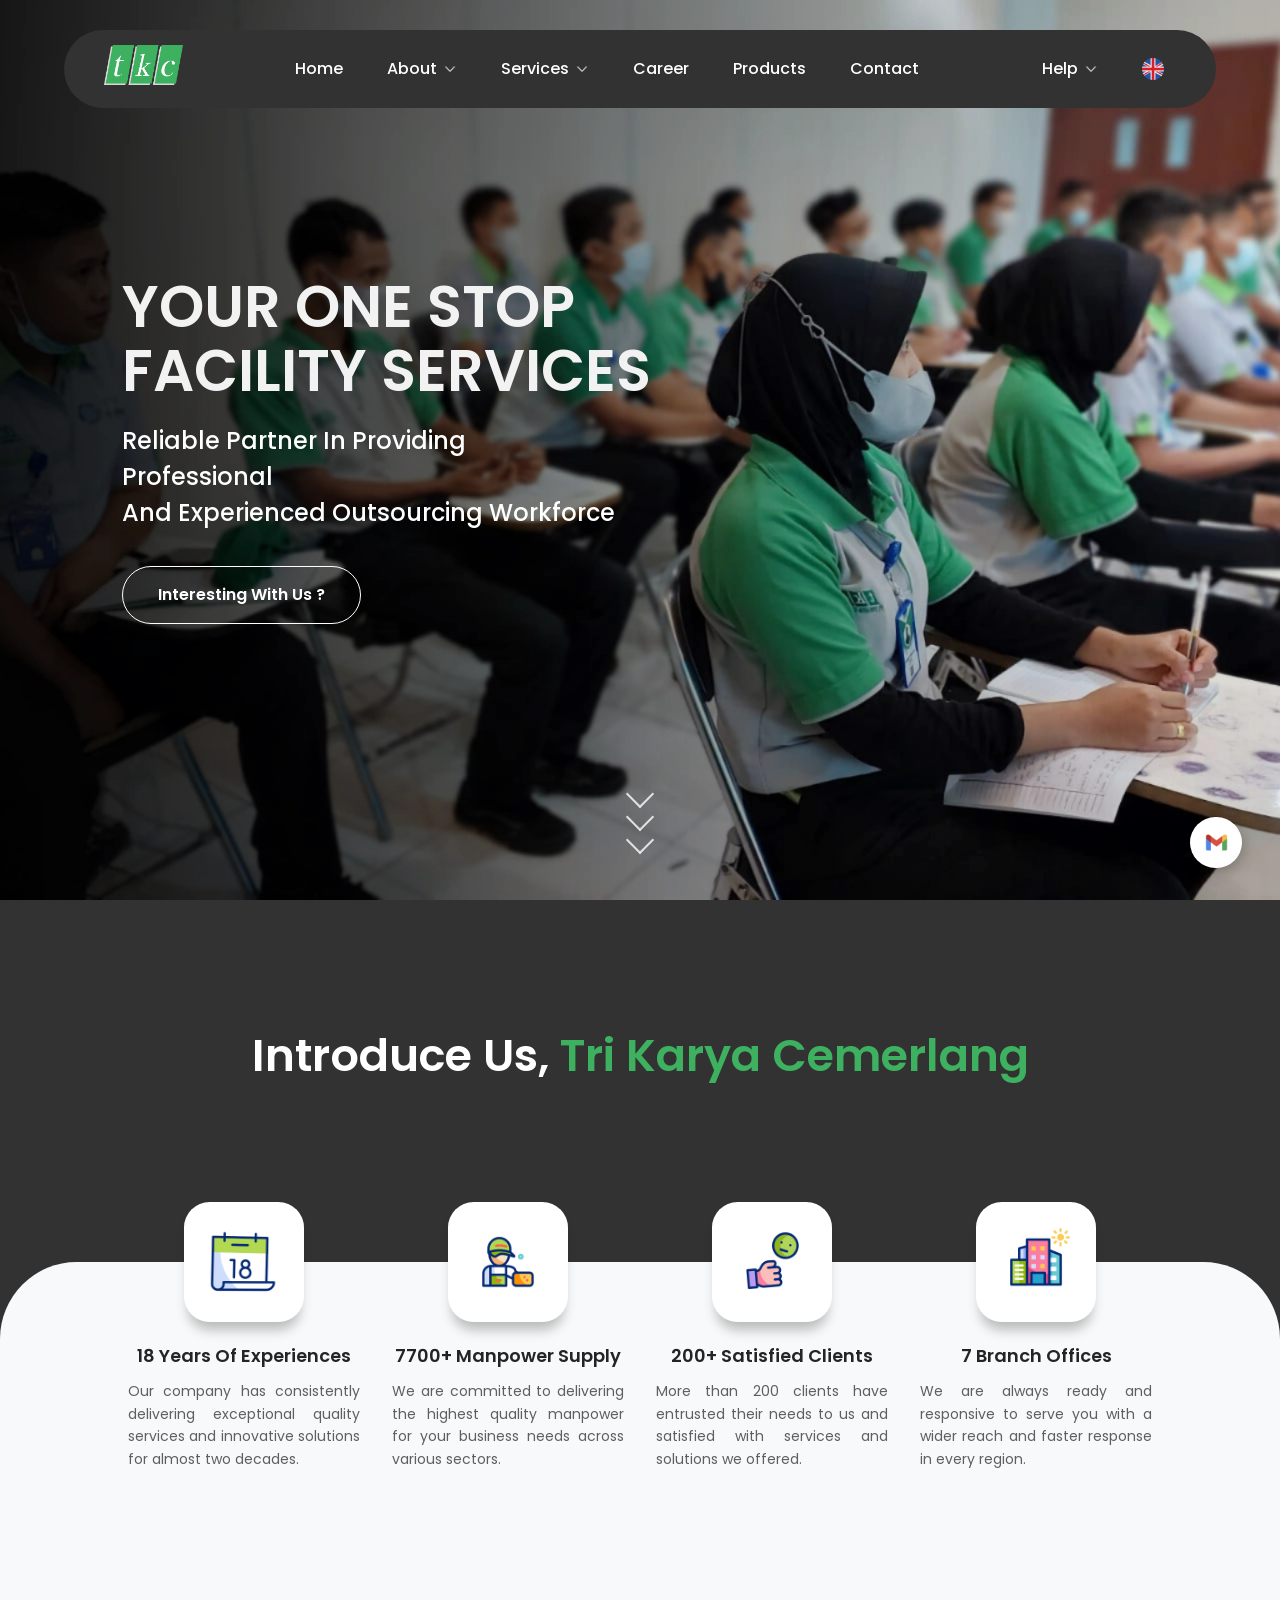
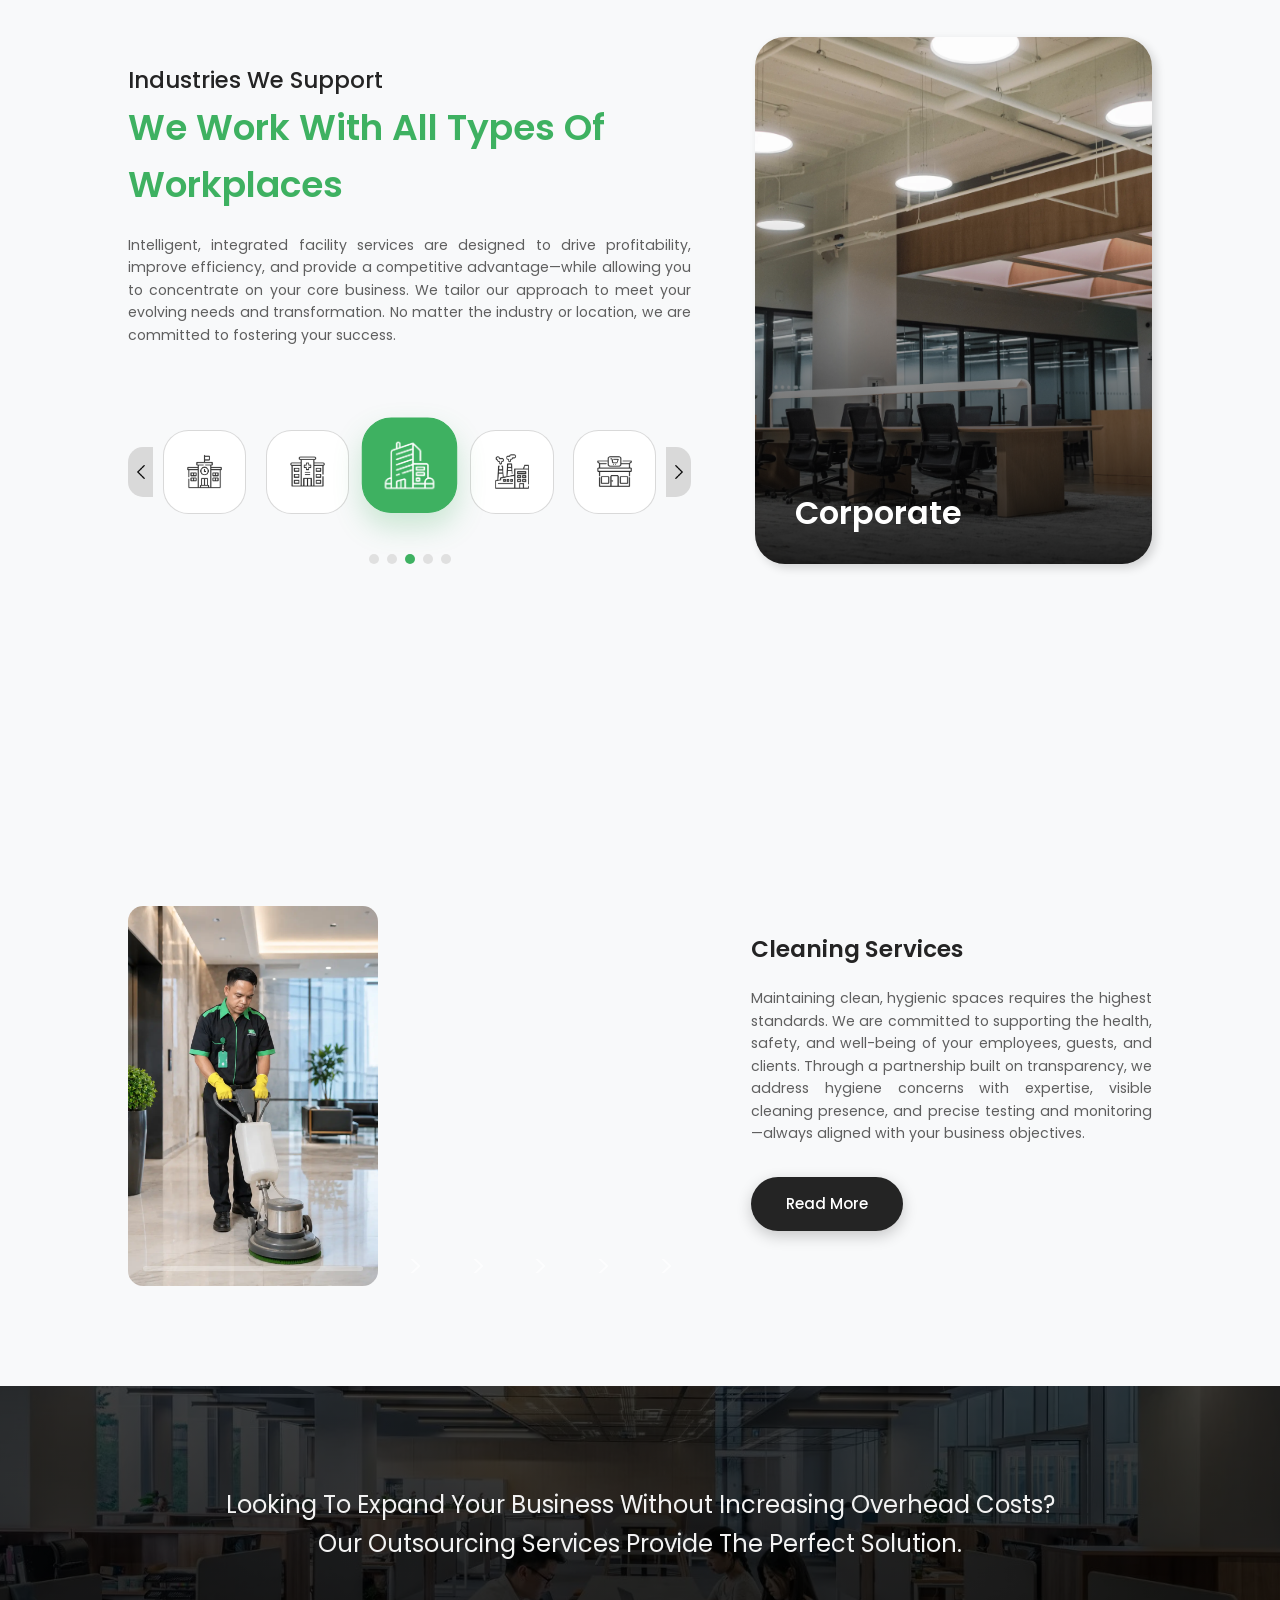
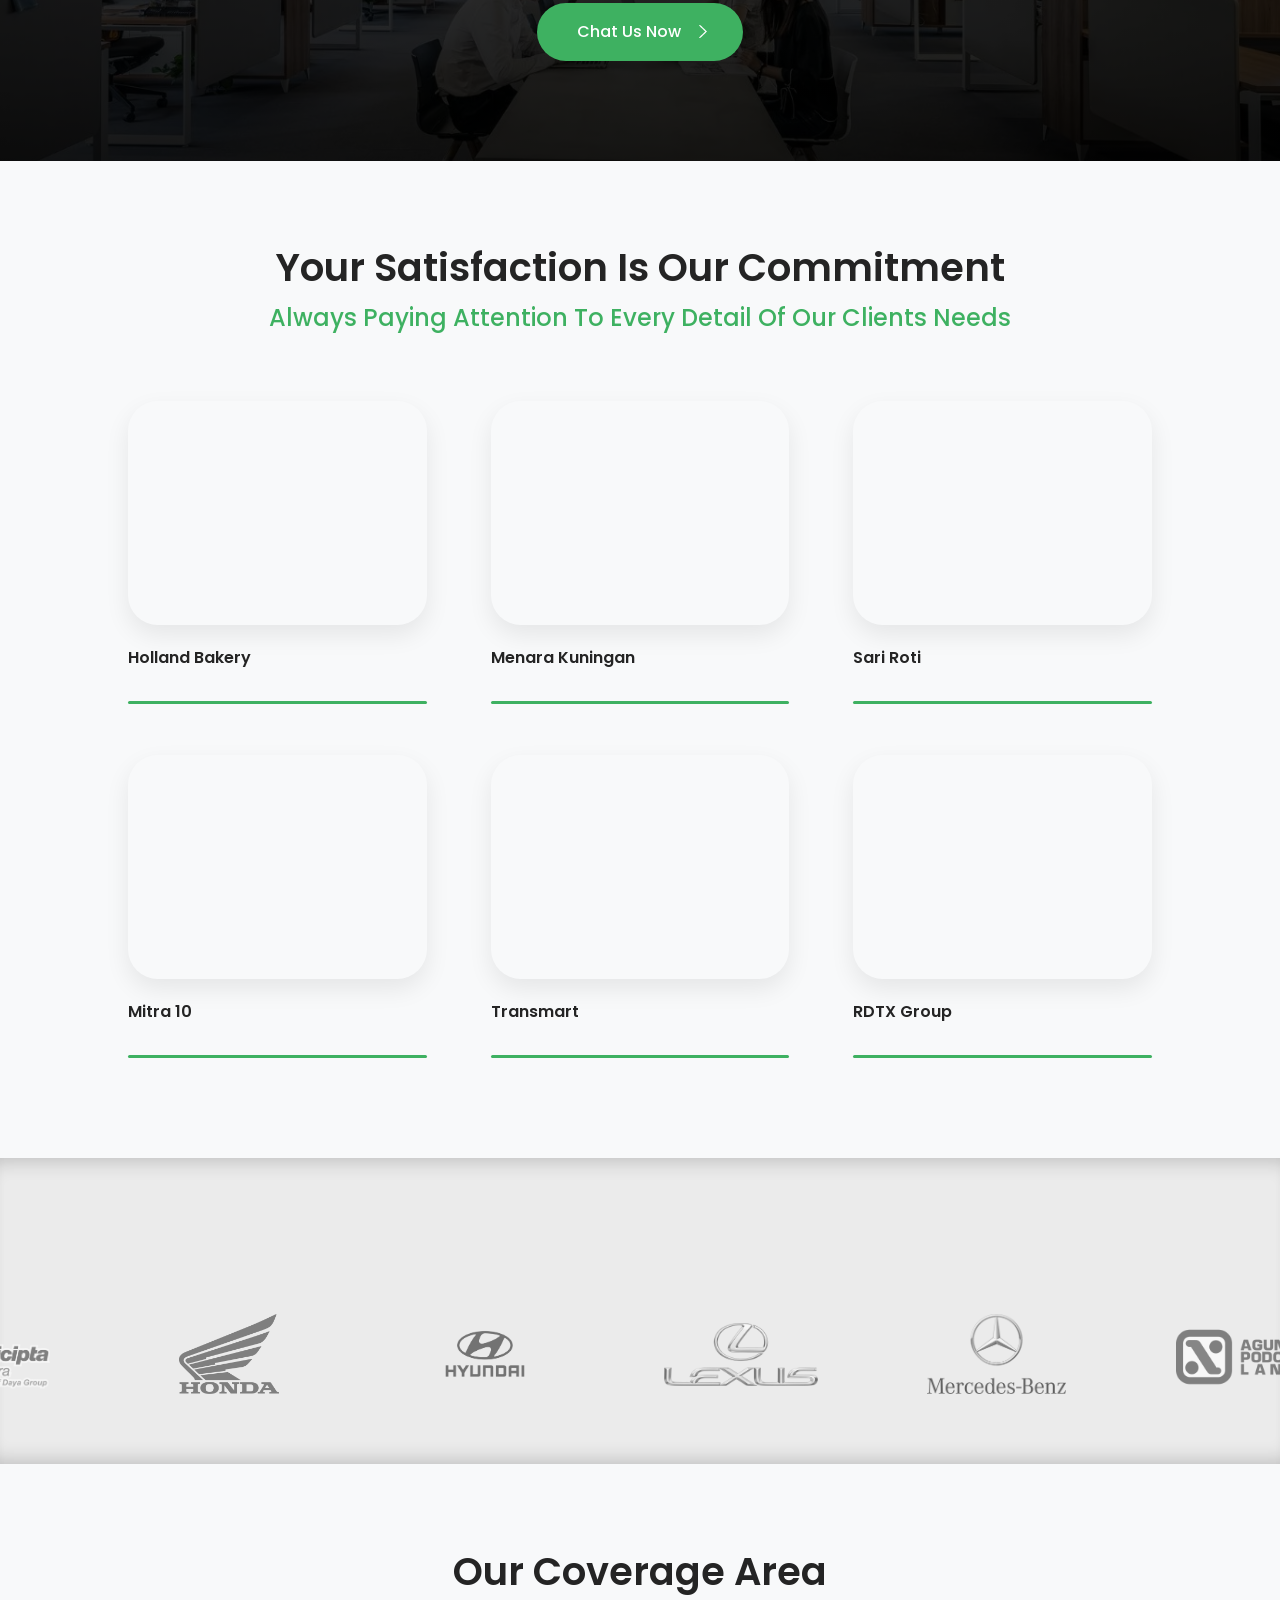
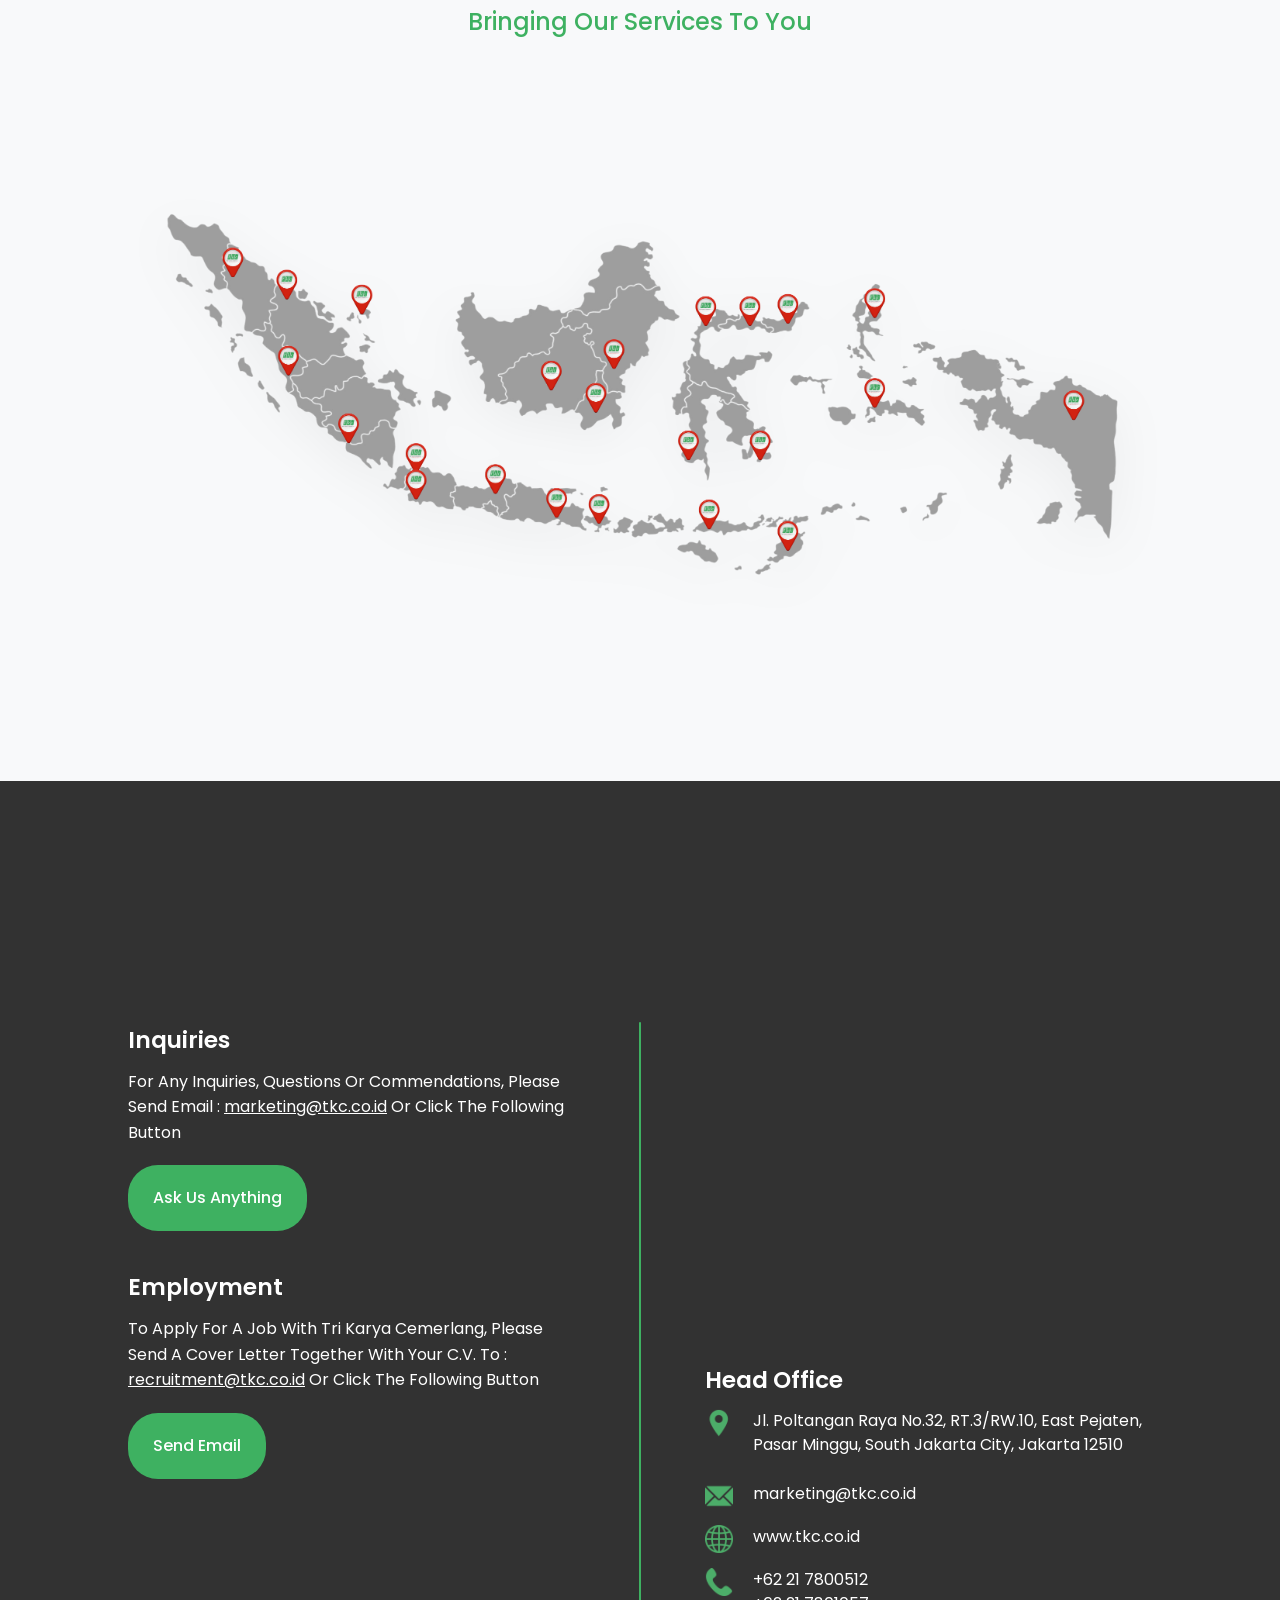
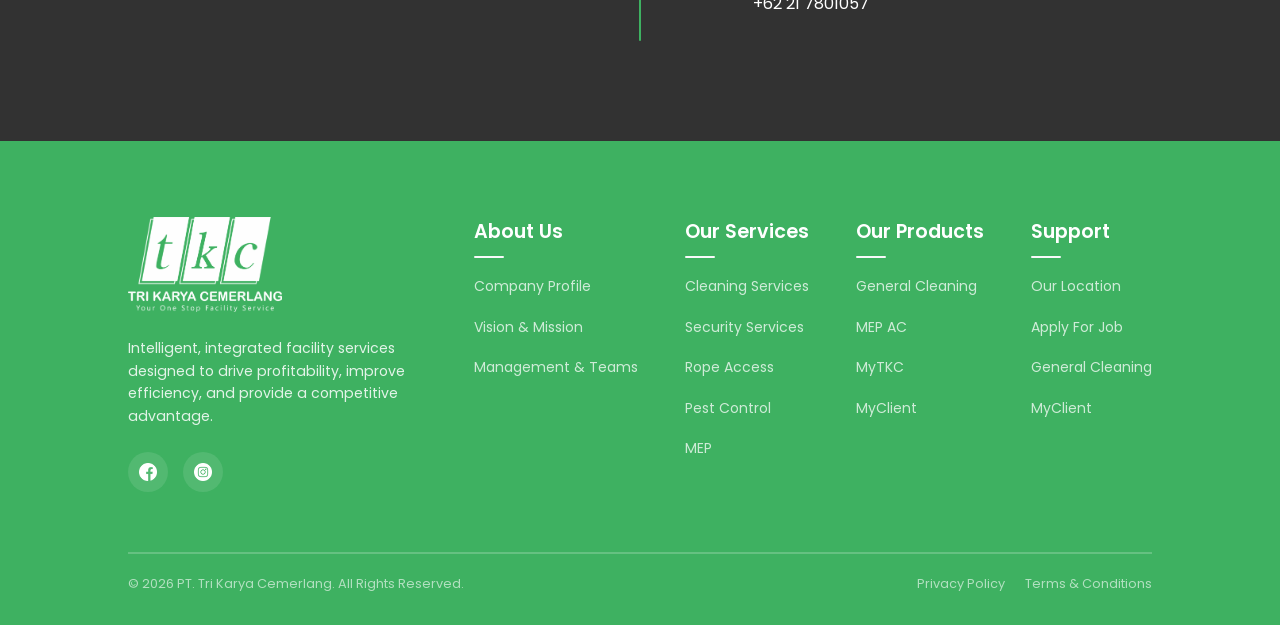
==== index.html @ 0f3a84ef "Revisied - Before Desktop Responsive" ====
<!doctype html>
<html lang="en">
  <head>
    <meta charset="UTF-8" />
    <meta name="viewport" content="width=device-width, initial-scale=1.0" />
    <title>PT. Tri Karya Cemerlang</title>

    <link rel="shortcut icon" href="assets/logo/Main.png" type="image/x-icon" />

    <link rel="preconnect" href="https://fonts.googleapis.com" />
    <link rel="preconnect" href="https://fonts.gstatic.com" crossorigin />
    <link
      href="https://fonts.googleapis.com/css2?family=Poppins:wght@300;400;500;600;700&display=swap"
      rel="stylesheet"
    />

    <link rel="stylesheet" href="css/style.css" />
  </head>
  <body>
    <div class="navbar">
      <div class="logo">
        <a href=""
          ><img src="assets/logo/Main-Logo-Block.png" alt="TKC Logo"
        /></a>
      </div>

      <div class="hamburger">
        <span></span>
        <span></span>
        <span></span>
      </div>

      <div class="main-nav-links">
        <ul>
          <li><a href="">home</a></li>
          <li class="dropdown-link">
            <a href="javascript:void(0);"
              >about <img src="assets/icons/down-arrow.png" alt="down arrow"
            /></a>
            <div class="dropdown-menu menu-about">
              <ul>
                <li><a href="#">company profile</a></li>
                <li><a href="#">vision & mission</a></li>
                <li><a href="#">management & teams</a></li>
              </ul>
            </div>
          </li>
          <li class="dropdown-link">
            <a href="javascript:void(0);"
              >services <img src="assets/icons/down-arrow.png" alt="down arrow"
            /></a>
            <div class="dropdown-menu menu-services">
              <ul>
                <li><a href="#">cleaning services</a></li>
                <li><a href="#">security services</a></li>
                <li>
                  <a href="#">pest control services</a>
                </li>
                <li>
                  <a href="#">landscaping services</a>
                </li>
                <li><a href="#">facility management</a></li>
              </ul>
            </div>
          </li>
          <li><a href="#">career</a></li>
          <li><a href="#">products</a></li>
          <li><a href="#">contact</a></li>
        </ul>
      </div>

      <div class="side-nav-links">
        <ul>
          <li class="dropdown-link">
            <a href="javascript:void(0);"
              >help <img src="assets/icons/down-arrow.png" alt="down arrow"
            /></a>
            <div class="dropdown-menu menu-help">
              <ul>
                <li><a href="#">FAQ's</a></li>
                <li><a href="#">support ticket</a></li>
                <li><a href="#">report an issue</a></li>
                <li><a href="#">whatsApp chat</a></li>
                <li><a href="#">terms of service</a></li>
              </ul>
            </div>
          </li>
          <li class="dropdown-link">
            <a href="javascript:void(0);"
              ><img src="assets/icons/united-kingdom-flag.png" alt="English"
            /></a>
            <div class="dropdown-menu menu-lang">
              <ul>
                <li>
                  <a href="#"
                    ><img
                      src="assets/icons/united-kingdom-flag.png"
                      alt="English"
                      class="dropdown-flag"
                    />
                    english</a
                  >
                </li>
                <li>
                  <a href="#"
                    ><img
                      src="assets/icons/indonesia-flag.png"
                      alt="Indonesia"
                      class="dropdown-flag"
                    />
                    indonesia</a
                  >
                </li>
              </ul>
            </div>
          </li>
        </ul>
      </div>
    </div>

    <header class="hero-section">
      <div class="hero-content">
        <h1>
          your one stop <br />
          facility services
        </h1>
        <p>
          reliable partner in providing professional <br />
          and experienced outsourcing workforce
        </p>
        <a href="#" class="btn">interesting with us ?</a>
      </div>

      <div class="scroll-down-container">
        <span class="scroll-arrow"></span>
        <span class="scroll-arrow"></span>
        <span class="scroll-arrow"></span>
      </div>
    </header>

    <main class="main-content">
      <div class="first-section">
        <div class="introduce-section fade-up" style="transition-delay: 1.3s">
          <h2>introduce us, <span>tri karya cemerlang</span></h2>
        </div>

        <div class="about-section section-padding bg-primary">
          <div class="about-content">
            <div class="stats-grid">
              <div class="stat-card fade-up" style="transition-delay: 1.5s">
                <div class="icon-box">
                  <img src="assets/about/Experiences.gif" alt="18 Years" />
                </div>
                <h3>18 Years Of Experiences</h3>
                <p>
                  Our company has consistently delivering exceptional quality
                  services and innovative solutions for almost two decades.
                </p>
              </div>

              <div class="stat-card fade-up" style="transition-delay: 1.7s">
                <div class="icon-box">
                  <img src="assets/about/Manpower.gif" alt="Manpower Supply" />
                </div>
                <h3>7700+ Manpower Supply</h3>
                <p>
                  We are committed to delivering the highest quality manpower
                  for your business needs across various sectors.
                </p>
              </div>

              <div class="stat-card fade-up" style="transition-delay: 1.9s">
                <div class="icon-box">
                  <img src="assets/about/Clients.gif" alt="Satisfied Clients" />
                </div>
                <h3>200+ Satisfied Clients</h3>
                <p>
                  More than 200 clients have entrusted their needs to us and
                  satisfied with services and solutions we offered.
                </p>
              </div>

              <div class="stat-card fade-up" style="transition-delay: 2.1s">
                <div class="icon-box">
                  <img src="assets/about/Office.gif" alt="Branch Offices" />
                </div>
                <h3>7 Branch Offices</h3>
                <p>
                  We are always ready and responsive to serve you with a wider
                  reach and faster response in every region.
                </p>
              </div>
            </div>
          </div>
        </div>

        <div class="industries-section section-padding bg-primary">
          <div class="industries-content fade-up">
            <div class="industries-left">
              <div class="industries-text">
                <h4 class="sub-heading">Industries We Support</h4>
                <h2 class="main-heading">
                  We Work With All Types Of Workplaces
                </h2>
                <p class="description">
                  Intelligent, integrated facility services are designed to
                  drive profitability, improve efficiency, and provide a
                  competitive advantage—while allowing you to concentrate on
                  your core business. We tailor our approach to meet your
                  evolving needs and transformation. No matter the industry or
                  location, we are committed to fostering your success.
                </p>
              </div>

              <div class="carousel-container">
                <button class="carousel-prev-btn prev-btn">
                  <img src="assets/icons/right-arrow.png" alt="prev-btn" />
                </button>

                <div class="carousel-icons">
                  <div class="carousel-icon-box" data-index="0">
                    <img
                      src="assets/industries/Icon/corporate.png"
                      alt="Corporate"
                    />
                  </div>
                  <div class="carousel-icon-box" data-index="1">
                    <img
                      src="assets/industries/Icon/healthcare.png"
                      alt="Healthcare"
                    />
                  </div>
                  <div class="carousel-icon-box active" data-index="2">
                    <img
                      src="assets/industries/Icon/education.png"
                      alt="Education"
                    />
                  </div>
                  <div class="carousel-icon-box" data-index="3">
                    <img
                      src="assets/industries/Icon/manufacture.png"
                      alt="Manufacturing"
                    />
                  </div>
                  <div class="carousel-icon-box" data-index="4">
                    <img src="assets/industries/Icon/retail.png" alt="Retail" />
                  </div>
                </div>

                <button class="carousel-next-btn next-btn">
                  <img src="assets/icons/right-arrow.png" alt="next-btn" />
                </button>
              </div>

              <div class="carousel-dots">
                <span class="dot" data-index="0"></span>
                <span class="dot" data-index="1"></span>
                <span class="dot active" data-index="2"></span>
                <span class="dot" data-index="3"></span>
                <span class="dot" data-index="4"></span>
              </div>
            </div>

            <div class="industries-right">
              <div class="industries-image-wrapper">
                <img
                  src="assets/industries/office.webp"
                  alt="Corporate Office"
                />

                <div class="industries-overlay"></div>

                <div class="industries-image-text">
                  <h3 id="industry-title">Corporate</h3>
                </div>
              </div>
            </div>
          </div>
        </div>

        <div class="divider-wrapper">
          <div class="custom-line fade-up"></div>
        </div>

        <div class="services-section section-padding bg-primary">
          <div class="section-header fade-up">
            <h2 class="main-heading">Our Excellence Services</h2>
            <h4 class="sub-heading">
              Support Your Business With Our Range Services
            </h4>
          </div>

          <div class="services-content fade-up">
            <div class="services-left">
              <div class="services-accordion">
                <div class="acc-item active" data-index="0">
                  <img
                    src="assets/services/cleaning-services.webp"
                    alt="Cleaning Service"
                    loading="lazy"
                    decoding="async"
                  />
                  <div class="acc-progress-track">
                    <div class="acc-progress-fill"></div>
                  </div>
                </div>

                <div class="acc-item" data-index="1">
                  <img
                    src="assets/services/security.webp"
                    alt="Security Service"
                    loading="lazy"
                    decoding="async"
                  />

                  <div class="acc-progress-track">
                    <div class="acc-progress-fill"></div>
                  </div>
                </div>

                <div class="acc-item" data-index="2">
                  <img
                    src="assets/services/pest.webp"
                    alt="Pest Control"
                    loading="lazy"
                    decoding="async"
                  />

                  <div class="acc-progress-track">
                    <div class="acc-progress-fill"></div>
                  </div>
                </div>

                <div class="acc-item" data-index="3">
                  <img
                    src="assets/services/rope.webp"
                    alt="Rope Access"
                    loading="lazy"
                    decoding="async"
                  />

                  <div class="acc-progress-track">
                    <div class="acc-progress-fill"></div>
                  </div>
                </div>

                <div class="acc-item" data-index="4">
                  <img
                    src="assets/services/mep.webp"
                    alt="Facility Management"
                    loading="lazy"
                    decoding="async"
                  />

                  <div class="acc-progress-track">
                    <div class="acc-progress-fill"></div>
                  </div>
                </div>

                <div class="acc-item" data-index="5">
                  <img
                    src="assets/services/receptionist.webp"
                    alt="Receptionist"
                    loading="lazy"
                    decoding="async"
                  />

                  <div class="acc-progress-track">
                    <div class="acc-progress-fill"></div>
                  </div>
                </div>
              </div>
            </div>

            <div class="services-right">
              <div class="services-text-info">
                <h3 id="service-title">Cleaning Service</h3>
                <p id="service-desc">
                  Maintaining clean, hygienic spaces requires the highest
                  standards. We are committed to supporting the health, safety,
                  and well-being of your employees, guests, and clients. Through
                  a partnership built on transparency, we address hygiene
                  concerns with expertise, visible cleaning presence, and
                  precise testing and monitoring—always aligned with your
                  business objectives.
                </p>
                <a href="#" class="btn-dark">Read More</a>
              </div>
            </div>
          </div>
        </div>
      </div>

      <section class="intermezzo-section fade-up">
        <div class="intermezzo-content">
          <h2 class="intermezzo-description">
            Looking To Expand Your Business Without Increasing Overhead
            Costs?<br />
            Our Outsourcing Services Provide The Perfect Solution.
          </h2>
          <a href="#" class="btn-intermezzo">
            Chat Us Now
            <img
              src="assets/icons/right-arrow.png"
              alt="Arrow Right"
              class="btn-arrow"
            />
          </a>
        </div>
      </section>

      <div class="second-section">
        <div class="projects-section section-padding bg-primary">
          <div class="section-header fade-up">
            <h2 class="main-heading">Your Satisfaction Is Our Commitment</h2>
            <h4 class="sub-heading">
              Always Paying Attention To Every Detail Of Our Clients Needs
            </h4>
          </div>

          <div class="projects-content">
            <div class="projects-grid fade-up">
              <div class="project-card">
                <div class="project-image-wrapper">
                  <img
                    src="assets/projects/Holland Bakery.jpg"
                    alt="Holland Bakery"
                    loading="lazy"
                    decoding="async"
                  />

                  <div class="project-overlay"></div>

                  <div class="project-image-text">
                    <h6 id="project-description">test</h6>
                  </div>
                </div>

                <div class="project-info">
                  <h3>Holland Bakery</h3>
                  <div class="project-line"></div>
                </div>
              </div>

              <div class="project-card">
                <div class="project-image-wrapper">
                  <img
                    src="assets/projects/Menara Kuningan 2.jpg"
                    alt="Menara Kuningan"
                    loading="lazy"
                    decoding="async"
                  />

                  <div class="project-overlay"></div>

                  <div class="project-image-text">
                    <h6 id="project-description">test</h6>
                  </div>
                </div>

                <div class="project-info">
                  <h3>Menara Kuningan</h3>
                  <div class="project-line"></div>
                </div>
              </div>

              <div class="project-card">
                <div class="project-image-wrapper">
                  <img
                    src="assets/projects/Sari Roti.jpg"
                    alt="Sari Roti"
                    loading="lazy"
                    decoding="async"
                  />

                  <div class="project-overlay"></div>

                  <div class="project-image-text">
                    <h6 id="project-description">test</h6>
                  </div>
                </div>

                <div class="project-info">
                  <h3>Sari Roti</h3>
                  <div class="project-line"></div>
                </div>
              </div>

              <div class="project-card">
                <div class="project-image-wrapper">
                  <img
                    src="assets/projects/Mitra 10.jpg"
                    alt="Mitra 10"
                    loading="lazy"
                    decoding="async"
                  />

                  <div class="project-overlay"></div>

                  <div class="project-image-text">
                    <h6 id="project-description">test</h6>
                  </div>
                </div>

                <div class="project-info">
                  <h3>Mitra 10</h3>
                  <div class="project-line"></div>
                </div>
              </div>

              <div class="project-card">
                <div class="project-image-wrapper">
                  <img
                    src="assets/projects/Transmart 2.jpg"
                    alt="Transmart"
                    loading="lazy"
                    decoding="async"
                  />

                  <div class="project-overlay"></div>

                  <div class="project-image-text">
                    <h6 id="project-description">test</h6>
                  </div>
                </div>

                <div class="project-info">
                  <h3>Transmart</h3>
                  <div class="project-line"></div>
                </div>
              </div>

              <div class="project-card">
                <div class="project-image-wrapper">
                  <img
                    src="assets/projects/RDTX 1.jpg"
                    alt="RDTX Group"
                    loading="lazy"
                    decoding="async"
                  />

                  <div class="project-overlay"></div>

                  <div class="project-image-text">
                    <h6 id="project-description">test</h6>
                  </div>
                </div>

                <div class="project-info">
                  <h3>RDTX Group</h3>
                  <div class="project-line"></div>
                </div>
              </div>
            </div>
          </div>
        </div>

        <div class="clients-section">
          <div class="section-header fade-up">
            <h4 class="sub-heading">Over 200+ Clients Already Choose Us</h4>
          </div>

          <div class="clients-content fade-up">
            <div class="clients-marquee-container" id="clientsMarquee"></div>
          </div>
        </div>

        <div class="coverage-section section-padding bg-primary">
          <div class="section-header fade-up">
            <h2 class="main-heading">Our Coverage Area</h2>
            <h4 class="sub-heading">Bringing Our Services To You</h4>
          </div>

          <div class="coverage-map fade-up">
            <img
              src="assets/coverage/Map.png"
              alt="Map of Indonesia Coverage Area"
              loading="lazy"
              decoding="async"
            />
          </div>
        </div>

        <section class="contact-section section-padding bg-secondary">
          <div class="section-header fade-up">
            <h2 class="main-heading">Contact Us</h2>
            <h4 class="sub-heading">Get In Touch Now</h4>
          </div>

          <div class="contact-content fade-up">
            <div class="contact-left">
              <div class="contact-block">
                <h3>Inquiries</h3>
                <p>
                  For Any Inquiries, Questions Or Commendations, Please Send
                  Email :
                  <span>
                    <a href="mailto:trikaryacemerlangofficial@gmail.com"
                      >marketing@tkc.co.id</a
                    ></span
                  >
                  Or Click The Following Button
                </p>
                <a
                  href="mailto:trikaryacemerlangofficial@gmail.com"
                  class="btn-green"
                  >Ask Us Anything</a
                >
              </div>

              <div class="contact-block">
                <h3>Employment</h3>
                <p>
                  To Apply For A Job With Tri Karya Cemerlang, Please Send A
                  Cover Letter Together With Your C.V. To :
                  <span>
                    <a href="mailto:recruitment@tkc.co.id"
                      >recruitment@tkc.co.id</a
                    ></span
                  >
                  Or Click The Following Button
                </p>
                <a href="mailto:recruitment@tkc.co.id" class="btn-green"
                  >Send Email</a
                >
              </div>
            </div>

            <div class="contact-divider"></div>

            <div class="contact-right">
              <iframe
                src="https://www.google.com/maps/embed?pb=!1m18!1m12!1m3!1d3965.7533587170574!2d106.84149417499103!3d-6.296108293692979!2m3!1f0!2f0!3f0!3m2!1i1024!2i768!4f13.1!3m3!1m2!1s0x2e69f246ffffff89%3A0xb8551ba99bfacea7!2sPT.%20Tri%20Karya%20Cemerlang!5e0!3m2!1sen!2sid!4v1773392679283!5m2!1sen!2sid"
                class="contact-map"
                allowfullscreen=""
                loading="lazy"
                referrerpolicy="no-referrer-when-downgrade"
              >
              </iframe>

              <div class="head-office-info">
                <h3>Head Office</h3>
                <ul class="head-office-location">
                  <li>
                    <img src="assets/icons/pin.png" alt="Location" />
                    <span
                      >Jl. Poltangan Raya No.32, RT.3/RW.10, East Pejaten,<br />Pasar
                      Minggu, South Jakarta City, Jakarta 12510</span
                    >
                  </li>
                </ul>

                <ul class="head-office-details">
                  <li>
                    <img src="assets/icons/email.png" alt="Email" />
                    <span>marketing@tkc.co.id</span>
                  </li>
                  <li>
                    <img src="assets/icons/web.png" alt="Website" />
                    <span>www.tkc.co.id</span>
                  </li>
                  <li>
                    <img src="assets/icons/phone.png" alt="Phone" />
                    <span>+62 21 7800512<br />+62 21 7801057</span>
                  </li>
                </ul>
              </div>
            </div>
          </div>
        </section>
      </div>
    </main>

    <footer class="footer-section">
      <div class="footer-container">
        <div class="footer-brand">
          <a href="#" class="footer-logo">
            <img src="assets/logo/Alt-Block.png" alt="Tri Karya Cemerlang" />
          </a>
          <p class="footer-bio">
            Intelligent, integrated facility services designed to drive
            profitability, improve efficiency, and provide a competitive
            advantage.
          </p>

          <div class="social-media">
            <a
              href="https://www.facebook.com/pttrikaryacemerlang"
              target="_blank"
              ><img src="assets/icons/facebook.png" alt="Facebook"
            /></a>
            <a
              href="https://www.instagram.com/pttrikaryacemerlang"
              target="_blank"
              ><img src="assets/icons/instagram.png" alt="Instagram"
            /></a>
          </div>
        </div>

        <div class="footer-links-wrapper">
          <div class="footer-col">
            <h3>About Us</h3>
            <ul>
              <li><a href="#">Company Profile</a></li>
              <li><a href="#">Vision & Mission</a></li>
              <li><a href="#">Management & Teams</a></li>
            </ul>
          </div>

          <div class="footer-col">
            <h3>Our Services</h3>
            <ul>
              <li><a href="#">Cleaning Services</a></li>
              <li><a href="#">Security Services</a></li>
              <li><a href="#">Rope Access</a></li>
              <li><a href="#">Pest Control</a></li>
              <li><a href="#">MEP</a></li>
            </ul>
          </div>

          <div class="footer-col">
            <h3>Our Products</h3>
            <ul>
              <li><a href="#">General Cleaning</a></li>
              <li><a href="#">MEP AC</a></li>
              <li><a href="#">MyTKC</a></li>
              <li><a href="#">MyClient</a></li>
            </ul>
          </div>

          <div class="footer-col">
            <h3>Support</h3>
            <ul>
              <li><a href="#">Our Location</a></li>
              <li><a href="#">Apply For Job</a></li>
              <li><a href="#">General Cleaning</a></li>
              <li><a href="#">MyClient</a></li>
            </ul>
          </div>
        </div>
      </div>

      <div class="footer-bottom">
        <div class="custom-line"></div>
        <div class="copyright-content">
          <p>&copy; 2026 PT. Tri Karya Cemerlang. All Rights Reserved.</p>
          <div class="legal-links">
            <a href="#">Privacy Policy</a>
            <a href="#">Terms & Conditions</a>
          </div>
        </div>
      </div>
    </footer>

    <a href="mailto:trikaryacemerlangofficial@gmail.com" class="floating-email">
      <img src="assets/icons/gmail.png" alt="Email Support" />
    </a>

    <button id="scrollTopBtn" class="scroll-top-btn" aria-label="Scroll to top">
      <span class="arrow-up"></span>
    </button>

    <script src="js/main.js"></script>
  </body>
</html>
---- css/style.css ----
/* =========================================
   A.1. VARIABLES & BASE RESET (CLEANED)
========================================= */
@import url("https://fonts.googleapis.com/css2?family=Poppins:wght@300;400;500;600;700&display=swap");

:root {
  /* Color Tokens */
  --primary-color: #f8f9fa;
  --secondary-color: #323232;
  --accent-color: #3eb161;
  --button-color: #d9d9d9;
  --white-color: #ffffff;

  /* Text Color Tokens */
  --primary-text-color: #3eb161;
  --secondary-text-color: #242424;
  --accent-text-color: #5f5f5f;
  --header-text-color: #f2f2f2;
  --test-color: #ebebeb;
  --white-text-color: #ffffff;
}

/* Base Reset */
* {
  margin: 0;
  padding: 0;
  box-sizing: border-box;
  font-family: "Poppins", sans-serif;
}

html,
body {
  overflow-x: hidden;
  background-color: var(--secondary-color);
}

img {
  display: block;
  max-width: 100%;
  height: auto;
}

li {
  list-style: none;
}

a {
  text-decoration: none;
  text-transform: capitalize;
  display: inline-block; /* Mengamankan area klik tombol */
}

/* Mencegah Teks Merusak Layout di Layar Super Sempit (HP Lipat) */
h1,
h2,
h3,
h4,
h5,
h6,
p,
a,
span {
  word-wrap: break-word;
  overflow-wrap: break-word;
}

/* =========================================
   A.2. GLOBAL TYPOGRAPHY (CALIBRATED FOR ALL SCREENS)
========================================= */
body {
  font-size: 16px;
  line-height: 1.6;
  color: var(--secondary-text-color);
}

/* Hierarki Huruf Otomatis: Aman di HP Sempit, Megah di Desktop & TV */
h1 {
  font-size: clamp(30px, 4.5vw, 80px);
  color: var(--header-text-color);
}
h2 {
  font-size: clamp(24px, 3.5vw, 56px);
  color: var(--header-text-color);
}
h3 {
  font-size: clamp(20px, 2.5vw, 38px);
  color: var(--header-text-color);
}
h4 {
  font-size: clamp(16px, 1.8vw, 28px);
  color: var(--header-text-color);
}
h5 {
  font-size: clamp(14px, 1.3vw, 22px);
  color: var(--header-text-color);
}
h6 {
  font-size: clamp(12px, 1vw, 16px);
  color: var(--header-text-color);
}

h1,
h2,
h3,
h4,
h5,
h6 {
  text-transform: capitalize;
  font-weight: 600; /* Default weight untuk kestabilan visual */
}

.main-heading {
  font-size: clamp(28px, 3vw, 36px);
  /* margin-bottom: 20px; */
  color: var(--accent-color);
}

.sub-heading {
  font-weight: 500;
  color: var(--secondary-text-color);
}

/* =========================================
   A.3. GLOBAL UTILITY CLASSES (THE D.R.Y PRINCIPLE)
   -----------------------------------------
   Gunakan class-class ini di HTML untuk memangkas 
   pengulangan kode di setiap seksi.
========================================= */

/* Jarak standar pembungkus seksi (Seksi Abu-abu / Konten Utama) */
.section-padding {
  padding: clamp(50px, 6vw, 80px) 10% clamp(70px, 8vw, 100px);
}

/* Pewarnaan Latar Belakang Seksi */
.bg-primary {
  background-color: var(--primary-color);
}

.bg-secondary {
  background-color: var(--secondary-color);
}

/* Master Komponen Header Seksi (Menyatukan layout judul) */
.section-header {
  text-align: center;
  margin-bottom: clamp(40px, 5vw, 80px);
}

.section-header h2 {
  color: var(--secondary-text-color);
}

.section-header h4 {
  font-weight: 500;
  color: var(--accent-color);
}

/* Pembatas & Garis Global */
.divider-wrapper {
  width: 100%;
  background-color: var(--primary-color);
  padding: 0 10%;
}

.custom-line {
  width: 100%;
  height: 2px;
  background-color: var(--accent-color);
}

/* Efek Fade In Global */
.fade-up {
  opacity: 0;
  transform: translateY(50px);
  transition:
    opacity 0.8s ease-out,
    transform 0.8s ease-out;
}

.fade-up.visible {
  opacity: 1;
  transform: translateY(0);
}

/* =========================================
   B. NAVBAR & FLOATING BUTTONS (REFACTORED)
========================================= */
/* --- 1. NAVBAR MASTER CONTAINER --- */
.navbar {
  position: fixed;
  top: 30px;
  left: 5%;
  right: 5%;

  display: flex;
  justify-content: space-between;
  align-items: center;
  padding: 15px 40px;
  border-radius: 50px;

  background-color: var(--secondary-color);
  z-index: 9999;
  transition: all 0.5s cubic-bezier(0.25, 0.8, 0.25, 1);
}

.navbar.scrolled {
  top: 0;
  left: 0;
  right: 0;

  border-radius: 0;
  padding: 15px 5%;

  background-color: var(--primary-color);
  box-shadow: 0 5px 25px rgba(0, 0, 0, 0.08);
}

.navbar.hidden {
  transform: translateY(-100%);
  box-shadow: none;
}

.logo img {
  height: 40px;
}

/* --- 2. NAV LINKS MASTER --- */
.main-nav-links ul,
.side-nav-links ul {
  display: flex;
  gap: 20px;
  align-items: center;
}

.main-nav-links ul li a,
.side-nav-links ul li a {
  position: relative;
  display: flex;
  align-items: center;

  font-size: 16px;
  font-weight: 500;
  padding: 8px 12px;
  gap: 6px;
  white-space: nowrap;

  color: var(--white-text-color);
  transition: color 0.3s ease-in-out;
}

.navbar.scrolled .main-nav-links li a,
.navbar.scrolled .side-nav-links li a {
  color: var(--secondary-text-color);
  font-weight: 600;
}

.navbar.scrolled .main-nav-links li a:hover,
.navbar.scrolled .side-nav-links li a:hover {
  color: var(--accent-color);
}

/* Animasi Garis Bawah (Underline) */
.main-nav-links li a::after,
.side-nav-links li a::after {
  content: "";
  position: absolute;
  bottom: 0;
  left: 50%;
  width: 0;
  height: 2px;
  background-color: var(--primary-color);
  transform: translateX(-50%);
  transition: width 0.3s;
}

.main-nav-links li a:hover::after,
.side-nav-links li a:hover::after {
  width: 80%;
}

.navbar.scrolled .dropdown-link > a::after {
  display: none; /* Matikan garis bawah khusus menu dropdown saat scrolled */
}

/* Ikon Panah & Bendera di Navbar */
.main-nav-links li a img[src$="down-arrow.png"],
.side-nav-links li a img[src$="down-arrow.png"] {
  filter: invert(1);
  width: 14px;
  transition: all 0.3s;
}

.navbar.scrolled .main-nav-links li a img[src$="down-arrow.png"],
.navbar.scrolled .side-nav-links li a img[src$="down-arrow.png"] {
  filter: invert(0);
}

.main-nav-links li a:hover img[src$="down-arrow.png"],
.side-nav-links li a:hover img[src$="down-arrow.png"] {
  transform: rotate(-90deg);
}

.side-nav-links img:not([src$="down-arrow.png"]),
.dropdown-menu img.dropdown-flag {
  width: 22px;
  border-radius: 2px;
}

/* --- 3. DROPDOWN MENUS (CONSOLIDATED) --- */
.dropdown-link {
  position: relative;
}

/* Ini adalah Master Class penghemat kode kita */
.dropdown-menu {
  position: absolute;
  top: 100%;
  left: 0;
  width: 220px;

  border: 1px solid rgba(255, 255, 255, 0.1);
  border-radius: 12px;
  margin-top: 25px;
  padding: 10px 0;

  background-color: rgba(50, 50, 50, 0.65);
  backdrop-filter: blur(12px);
  -webkit-backdrop-filter: blur(12px);

  opacity: 0;
  visibility: hidden;
  z-index: 100;
  transform: translateY(15px);
  transition: all 0.3s;
}

/* Setelan Khusus Posisi yang Berbeda */
.menu-help {
  left: -35px;
}
.menu-lang {
  width: 160px;
  right: -40px;
  left: auto;
}

.dropdown-menu ul {
  display: flex;
  flex-direction: column;
  gap: 5px;
}

.dropdown-menu li {
  width: 100%;
}

.dropdown-menu a {
  display: flex;
  align-items: center;
  width: 100%;
  padding: 12px 24px;

  font-size: 14px;
  font-weight: 500 !important;
  gap: 10px;

  color: var(--white-text-color) !important;
  transition: 0.2s;
}

.dropdown-menu a::after {
  display: none !important; /* Mencegah munculnya garis bawah di dalam dropdown */
}

.dropdown-menu a:hover {
  background-color: var(--accent-color);
}

.dropdown-link:hover .dropdown-menu,
.dropdown-link:focus-within .dropdown-menu,
.dropdown-link.is-clicked .dropdown-menu {
  opacity: 1;
  visibility: visible;
  transform: translateY(0);
}

/* --- 4. HAMBURGER MENU --- */
.hamburger {
  display: none;
  flex-direction: column;
  gap: 6px;
  cursor: pointer;
  z-index: 100;
}

.hamburger span {
  display: block;
  width: 30px;
  height: 3px;

  border-radius: 3px;
  background-color: var(--white-text-color);
  transition: all 0.3s;
}

.navbar.scrolled .hamburger span {
  background-color: var(--secondary-text-color);
}

/* --- 5. FLOATING BUTTONS (GROUPED) --- */
/* Penggabungan mesin pembuat tombol bulat melayang */
.scroll-top-btn,
.floating-email {
  position: fixed;
  right: clamp(20px, 3vw, 40px);
  width: clamp(48px, 4vw, 60px);
  height: clamp(48px, 4vw, 60px);

  display: flex;
  justify-content: center;
  align-items: center;

  border: none;
  border-radius: 50%;
  cursor: pointer;
  z-index: 9998;

  transition: all 0.4s cubic-bezier(0.25, 0.8, 0.25, 1);
}

/* Setelan Spesifik Scroll To Top */
.scroll-top-btn {
  bottom: clamp(90px, 8vw, 115px);
  background-color: var(--secondary-text-color);
  box-shadow: 0 4px 15px rgba(0, 0, 0, 0.2);

  opacity: 0;
  visibility: hidden;
  transform: translateY(20px);
}

.scroll-top-btn.visible {
  opacity: 1;
  visibility: visible;
  transform: translateY(0);
}

.scroll-top-btn:hover {
  transform: translateY(-5px) scale(1.05);
  box-shadow: 0 8px 25px rgba(0, 0, 0, 0.3);
}

.scroll-top-btn .arrow-up {
  display: inline-block;
  border: solid var(--white-text-color);
  border-width: 0 3px 3px 0;

  padding: clamp(5px, 0.5vw, 6px);
  margin-top: clamp(4px, 0.4vw, 6px);
  transform: rotate(-135deg);
}

/* Setelan Spesifik Email Floating */
.floating-email {
  bottom: clamp(25px, 2.5vw, 40px);
  background-color: var(--white-text-color);
  box-shadow: 0 4px 15px rgba(0, 0, 0, 0.25);
}

.floating-email img {
  width: 45%;
  height: auto;
}

.floating-email:hover {
  transform: translateY(-5px) scale(1.05);
  box-shadow: 0 8px 25px rgba(0, 0, 0, 0.35);
}

/* =========================================
   C. MAIN CONTENT & HERO SECTION
========================================= */
.main-content {
  padding-top: 60px;
  min-height: 100vh;
  position: relative;
  z-index: 2;
}

/* --- 1. HERO SECTION --- */
.hero-section {
  display: flex;
  flex-direction: column;
  position: relative;
  min-height: 100vh;

  background-image: url("../assets/dashboard/bg-home.webp");
  background-size: cover;
  background-position: center;
  padding: 0 5%;

  z-index: 1;
  will-change: opacity;
  transform: translateZ(0); /* Hardware acceleration untuk performa scroll */
}

.hero-content {
  display: flex;
  flex-direction: column;
  justify-content: center;
  flex-grow: 1;
  padding-left: 5%;
}

.hero-content h1 {
  max-width: 800px;

  /* Ukuran h1 otomatis mengikuti Global Typography (Aman di HP, Megah di TV) */
  line-height: 1.1;
  text-transform: uppercase;
}

.hero-content p {
  max-width: 500px;
  /* Minimal diturunkan ke 16px agar tidak berantakan di HP yang layarnya sempit */
  font-size: clamp(16px, 2vw, 24px);
  font-weight: 500;
  line-height: 1.5;
  text-transform: capitalize;

  margin-top: 20px;
  color: var(--white-text-color);
}

/* Base Button (Hero) */
.btn {
  align-self: flex-start;
  padding: 15px 35px;
  margin-top: 35px;

  border-radius: 50px;
  border: 1.5px solid var(--white-text-color);

  font-size: 16px;
  font-weight: 600;
  background: transparent;
  color: var(--white-text-color);

  transition: all 0.3s ease;
}

.btn:hover {
  background-color: var(--accent-color);
  border-color: var(--accent-color);
  transform: translateY(-3px);
  box-shadow: 0 10px 20px rgba(0, 0, 0, 0.2);
}

/* Scroll Down Indicator */
.scroll-down-container {
  position: absolute;
  bottom: 50px;
  left: 50%;
  transform: translateX(-50%);

  display: flex;
  flex-direction: column;
  align-items: center;
  gap: 3px;

  cursor: pointer;
  opacity: 0.8;
  z-index: 10;
}

.scroll-arrow {
  width: 20px;
  height: 20px;
  border-bottom: 2px solid var(--white-text-color);
  border-right: 2px solid var(--white-text-color);

  transform: rotate(45deg);
  animation: scroll-arrow-stagger 2s infinite;
}

.scroll-arrow:nth-child(2) {
  animation-delay: -0.2s;
}
.scroll-arrow:nth-child(3) {
  animation-delay: -0.4s;
}

@keyframes scroll-arrow-stagger {
  0% {
    opacity: 0;
    transform: rotate(45deg) translate(-10px, -10px);
  }
  50% {
    opacity: 1;
  }
  100% {
    opacity: 0;
    transform: rotate(45deg) translate(10px, 10px);
  }
}

/* --- 2. INTERMEZZO SECTION --- */
.intermezzo-section {
  display: flex;
  justify-content: center;
  align-items: center;
  text-align: center;
  width: 100%;

  /* Padding Intermezzo sedikit lebih besar dari section biasa untuk memberi ruang napas ekstra */
  padding: clamp(70px, 8vw, 100px) 10%;

  background:
    linear-gradient(rgba(0, 0, 0, 0.75), rgba(0, 0, 0, 0.9)),
    url("../assets/intermezzo/office.webp") center 70% / cover;
}

.intermezzo-content {
  max-width: 1000px;
}

.intermezzo-description {
  /* Ukuran font mengandalkan Global Typography h2 */
  font-size: clamp(16px, 2vw, 24px);
  font-weight: 400; /* Dibuat lebih tipis dari default agar elegan */
  line-height: 1.6;
  margin-bottom: clamp(28px, 4vw, 40px);
}

/* Tombol Intermezzo dengan Ikon */
.btn-intermezzo {
  display: inline-flex;
  align-items: center;
  gap: 12px;

  padding: 16px 30px 16px 40px;
  border-radius: 50px;

  font-size: clamp(16px, 1.2vw, 18px);
  font-weight: 500;

  background-color: var(--accent-color);
  color: var(--white-text-color);
  transition: all 0.3s cubic-bezier(0.25, 0.8, 0.25, 1);
}

.btn-intermezzo .btn-arrow {
  width: clamp(18px, 1.5vw, 20px);
  filter: invert(1);
  transition: transform 0.5s cubic-bezier(0.25, 0.8, 0.25, 1);
}

.btn-intermezzo:hover {
  background-color: #359d54;
  transform: translateY(-4px);
}

.btn-intermezzo:hover .btn-arrow {
  transform: rotate(405deg);
}

/* =========================================
   C.2. ABOUT SECTION
========================================= */
.introduce-section {
  display: flex;
  flex-direction: column;
  justify-content: center;
  align-items: center;
  text-align: center;
}

.introduce-section h2 {
  padding: 60px 0 170px 0;
  color: var(--white-text-color);
}

.introduce-section span {
  color: var(--accent-color);
}

/* Padding dan Background sudah di-*handle* oleh class .section-padding & .bg-primary di HTML */
.about-section {
  display: flex;
  flex-direction: column;
  text-align: center;
  border-radius: clamp(50px, 6vw, 90px) clamp(50px, 6vw, 90px) 0 0;
  padding: 0 10%;
}

.stats-grid {
  display: grid;
  grid-template-columns: repeat(4, minmax(0, 1fr));
  width: 100%;
  gap: clamp(20px, 2.5vw, 50px);
  margin: 0 auto;
  transform: translateY(-60px);
}

.stat-card {
  display: flex;
  flex-direction: column;
  align-items: center;
  text-align: center;
}

.stat-card h3 {
  /* Override ukuran khusus karena di dalam kotak kecil (tidak menggunakan global h3) */
  font-size: clamp(16px, 1.4vw, 20px);
  margin-bottom: 10px;
  color: var(--secondary-text-color);
}

.stat-card p {
  max-width: 340px;
  font-size: clamp(14px, 1vw, 16px);
  font-weight: 400;
  line-height: 1.6;
  text-align: justify;
  padding-bottom: 30px;
  color: var(--accent-text-color);
}

.icon-box {
  display: flex;
  justify-content: center;
  align-items: center;
  width: clamp(120px, 9vw, 175px);
  height: clamp(120px, 9vw, 175px);
  border-radius: clamp(25px, 2vw, 45px);
  margin-bottom: 20px;

  background-color: var(--white-color);
  box-shadow: 0 12px 12px -4px rgba(0, 0, 0, 0.25);
  transition:
    transform 0.3s cubic-bezier(0.25, 0.8, 0.25, 1),
    box-shadow 0.3s ease;
}

.icon-box:hover {
  transform: translateY(-6px);
  box-shadow: 0 15px 35px rgba(0, 0, 0, 0.12);
}

.icon-box img {
  width: 60%;
  height: auto;
}

/* =========================================
   C.3. INDUSTRIES SECTION
========================================= */
/* Padding dan Background sudah di-*handle* oleh HTML */
.industries-section {
  display: flex;
  justify-content: center;
  align-items: center;
  gap: 50px;
}

.industries-content {
  display: flex;
  width: 100%;
  gap: clamp(40px, 5vw, 80px);
}

/* Kiri: Teks & Carousel Ikon */
.industries-left {
  flex: 1;
  max-width: 55%;
  display: flex;
  flex-direction: column;
  margin-top: 25px;
}

.industries-text .description {
  font-size: clamp(14px, 1.1vw, 18px);
  text-align: justify;
  margin-top: 20px;
  margin-bottom: clamp(40px, 5vw, 125px);
  color: var(--accent-text-color);
}

/* Struktur Putaran Ikon (Carousel) */
.carousel-container {
  display: flex;
  align-items: center;
  justify-content: space-between;
  width: 100%;
  margin-bottom: 20px;
  position: relative;
}

.carousel-prev-btn,
.carousel-next-btn {
  width: 30px;
  height: 50px;
  display: flex;
  justify-content: center;
  align-items: center;

  border: none;
  border-radius: 15px 0 0 15px;
  cursor: pointer;
  background-color: var(--button-color);
  color: var(--secondary-text-color);
  transition: 0.3s;
}

.carousel-next-btn {
  border-radius: 0 15px 15px 0;
}

.carousel-prev-btn img,
.carousel-next-btn img {
  width: 20px;
  height: auto;
  transition: 0.3s;
}

.carousel-prev-btn img {
  rotate: 180deg;
}

.carousel-prev-btn:hover,
.carousel-next-btn:hover {
  background-color: var(--accent-color);
}
.carousel-prev-btn:hover img,
.carousel-next-btn:hover img {
  filter: invert(1);
}

.carousel-icons {
  display: flex;
  align-items: flex-end;
  gap: clamp(10px, 1.5vw, 25px);
  padding: 20px 10px;
  width: max-content;
}

.carousel-icon-box {
  display: flex;
  justify-content: center;
  align-items: center;
  width: clamp(75px, 6.5vw, 120px);
  height: clamp(75px, 6.5vw, 120px);

  border: 1px solid rgba(0, 0, 0, 0.15);
  border-radius: clamp(15px, 2vw, 30px);
  background-color: var(--white-color);
  cursor: pointer;
  transform-origin: center bottom;
  transition: all 0.4s cubic-bezier(0.25, 0.8, 0.25, 1);
}

.carousel-icon-box img {
  width: 75%;
  transition: filter 0.3s ease;
}

.carousel-icon-box.active {
  background-color: var(--accent-color);
  border-color: var(--accent-color);
  transform: scale(1.15);
  box-shadow: 0 12px 24px rgba(62, 177, 97, 0.25);
}

.carousel-icon-box.active img {
  filter: brightness(0) invert(1);
  scale: 1.25;
}

.carousel-icon-box:hover:not(.active) {
  border-color: var(--accent-color);
  transform: scale(1.05);
}

.carousel-dots {
  display: flex;
  align-items: center;
  justify-content: center;
  width: 100%;
  gap: 8px;
}

.dot {
  width: 10px;
  height: 10px;
  border-radius: 50%;
  cursor: pointer;
  background-color: #e0e0e0;
  transition: background-color 0.3s ease;
}

.dot.active {
  background-color: var(--accent-color);
}

/* Kanan: Gambar Gedung Industri */
.industries-right {
  flex: 1;
  display: flex;
  justify-content: flex-end;
  max-width: 45%;
}

.industries-image-wrapper {
  position: relative;
  width: 100%;
  max-width: 650px;
  aspect-ratio: 4/4.5;
  border-radius: 30px;
  overflow: hidden;
  box-shadow: 4px 4px 10px rgba(0, 0, 0, 0.15);
}

.industries-image-wrapper img {
  width: 100%;
  height: 100%;
  object-fit: cover;
  transition: opacity 0.3s;
}

.industries-overlay {
  position: absolute;
  bottom: 0;
  left: 0;
  width: 100%;
  height: 70%;
  background: linear-gradient(
    to top,
    rgba(0, 0, 0, 0.85) 0%,
    rgba(0, 0, 0, 0) 100%
  );
  pointer-events: none;
}

.industries-image-text {
  position: absolute;
  bottom: 0;
  left: 0;
  width: 100%;
  padding: 0 0 25px 40px;
  z-index: 2;
  transition: opacity 0.3s;
}

.industries-image-text h3 {
  color: var(--white-text-color);
}

/* =========================================
   C.4. SERVICES SECTION
========================================= */
/* Padding, Background, dan Header (H2/H4) sudah dihapus dari CSS ini 
   karena sudah sepenuhnya diambil alih oleh Utility Class dari HTML */
.services-section {
  display: flex;
  flex-direction: column;
  align-items: center;
}

.services-section .main-heading {
  font-size: clamp(28px, 3vw, 40px);
}

.services-section .sub-heading {
  font-size: clamp(16px, 2.5vw, 24px);
}

.services-content {
  display: flex;
  align-items: stretch;
  justify-content: space-between;
  width: 100%;
  gap: clamp(30px, 5vw, 60px);
}

/* Kiri: Accordion Gambar */
.services-left {
  flex: 1.5;
  max-width: 55%;
}

.services-accordion {
  display: flex;
  gap: clamp(10px, 1vw, 15px);
  width: 100%;
  height: clamp(380px, 28vw, 500px);
}

.acc-item {
  position: relative;
  flex: 1;
  border-radius: clamp(14px, 1.2vw, 20px);
  overflow: hidden;
  cursor: pointer;
  transition: flex 0.6s cubic-bezier(0.25, 0.8, 0.25, 1);
}

.acc-item.active {
  flex: 5;
}

.acc-item img {
  width: 100%;
  height: 100%;
  object-fit: cover;
  filter: brightness(0.5);
  transition: filter 0.5s;
}

.acc-item.active img {
  filter: brightness(1);
}

.acc-item:not(.active)::after {
  content: ">";
  position: absolute;
  top: 95%;
  left: 50%;
  transform: translate(-50%, -50%);
  color: rgba(255, 255, 255, 0.7);
  font-size: 30px;
  font-weight: 300;
  pointer-events: none; /* Agar tidak mengganggu klik */
  transition: opacity 0.3s ease;
  z-index: 2;
}

/* Saat di-hover, ikon + makin terang */
.acc-item:hover:not(.active)::after {
  color: rgba(255, 255, 255, 1);
}

.acc-item:hover:not(.active) img {
  filter: brightness(0.85);
}

/* --- BAR WAKTU --- */
.acc-progress-track {
  position: absolute;
  bottom: 15px;
  left: 15px;
  width: calc(100% - 30px);
  height: 5px; /* Ketebalan bar */
  background-color: rgba(255, 255, 255, 0.3);
  border-radius: 10px;
  overflow: hidden;
  z-index: 5;
  opacity: 0;
  transition: opacity 0.3s ease;
}

/* Munculkan bar hanya di gambar yang terbuka (aktif) */
.acc-item.active .acc-progress-track {
  opacity: 1;
}

.acc-progress-fill {
  height: 100%;
  width: 0%; /* Diatur oleh JS otomatis */
  background-color: var(--accent-color);
  border-radius: 10px; /* Selaraskan dengan lintasan */
}

/* Kanan: Teks Penjelasan Servis */
.services-right {
  display: flex;
  flex: 1;
  align-items: flex-start;
  margin-top: 25px;
  max-width: 45%;
}

.services-text-info {
  display: flex;
  flex-direction: column;
  justify-content: center;
  align-items: flex-start;
  transition: opacity 0.4s ease-in-out;
}

.services-text-info h3 {
  /* Mempertahankan fix 1440p (menghindari broken row) */
  font-size: clamp(20px, 1.8vw, 32px);
  margin-bottom: clamp(15px, 1.5vw, 20px);
  color: var(--secondary-text-color);
}

.services-text-info p {
  font-size: clamp(14px, 1.1vw, 18px);
  line-height: 1.6;
  text-align: justify;
  margin-bottom: clamp(25px, 2.5vw, 40px);
  color: var(--accent-text-color);
}

.btn-dark {
  padding: 15px 35px;
  border-radius: 30px;
  font-weight: 500;
  font-size: 15px;

  background-color: var(--secondary-text-color);
  color: var(--white-text-color);
  box-shadow: 0 5px 15px rgba(0, 0, 0, 0.2);
  transition: all 0.3s ease;
}

.btn-dark:hover {
  background-color: var(--accent-color);
  transform: translateY(-3px);
  box-shadow: 0 10px 20px rgba(62, 177, 97, 0.3);
}

/* =========================================
   C.5. PROJECTS SECTION
========================================= */
/* Container & Header dikendalikan Utility Class */
.projects-section {
  display: flex;
  flex-direction: column;
}

.projects-section .main-heading {
  font-size: clamp(28px, 3vw, 40px);
}

.projects-section .sub-heading {
  font-size: clamp(16px, 2.5vw, 24px);
}

.projects-grid {
  display: grid;
  grid-template-columns: repeat(3, minmax(0, 1fr));
  gap: clamp(40px, 4vw, 85px) clamp(40px, 5vw, 100px);
}

.project-card {
  display: flex;
  flex-direction: column;
  cursor: pointer;
  transition: 0.3s;
}

.project-card:hover {
  transform: translateY(-8px);
}

.project-image-wrapper {
  position: relative;
  width: 100%;
  height: auto;
  border-radius: 30px;
  margin-bottom: 20px;
  overflow: hidden;
  box-shadow: 0 10px 25px rgba(0, 0, 0, 0.08);
  transition: 0.3s;
}

.project-image-wrapper img {
  width: 100%;
  height: 100%;
  aspect-ratio: 4/3;
  object-fit: cover;
}

.project-card:hover .project-image-wrapper {
  box-shadow: 0 15px 35px rgba(0, 0, 0, 0.25);
}

.project-overlay {
  position: absolute;
  bottom: 0;
  left: 0;
  width: 100%;
  height: 70%;
  background: linear-gradient(
    to top,
    rgba(0, 0, 0, 0.85) 20%,
    rgba(0, 0, 0, 0) 100%
  );
  opacity: 0;
  pointer-events: none;
  transition: 0.3s;
}

.project-card:hover .project-overlay {
  opacity: 1;
}

.project-image-text {
  position: absolute;
  bottom: 0;
  left: 0;
  width: 100%;
  padding: 0 0 20px 30px;
  z-index: 2;
  opacity: 0;
  transform: translateY(8px); /* Efek sedikit naik */
  transition:
    opacity 0.3s ease,
    transform 0.3s ease;
}

.project-card:hover .project-image-text {
  opacity: 1;
  transform: translateY(0);
}

/* .project-card img {
  width: 100%;
  height: auto;
  aspect-ratio: 4/3;
  object-fit: cover;
  border-radius: 20px;
  margin-bottom: 20px;
  box-shadow: 0 10px 25px rgba(0, 0, 0, 0.08);
  transition: 0.3s;
} */

/* .project-card:hover img {
  box-shadow: 0 15px 35px rgba(0, 0, 0, 0.25);
} */

.project-info h3 {
  /* Override font-size agar judul di dalam kartu tidak seraksasa Global Typography h3 */
  font-size: clamp(16px, 1.25vw, 20px);
  color: var(--secondary-text-color);
  margin-bottom: 30px;
}

.project-line {
  width: 100%;
  height: 3px;
  border-radius: 5px;
  background-color: var(--accent-color);
  transform-origin: left;
  transition: 0.3s;
}

.project-card:hover .project-line {
  transform: scaleX(1.05);
}

/* =========================================
   C.6. CLIENTS SECTION
========================================= */
.clients-section {
  display: flex;
  flex-direction: column;
  align-items: center;
  overflow: hidden;

  background-color: var(--test-color);
  box-shadow:
    inset 0px 18px 20px -15px rgba(0, 0, 0, 0.2),
    inset 0px -18px 20px -15px rgba(0, 0, 0, 0.2);

  padding: clamp(30px, 4vw, 50px) 0;
}

.clients-section .sub-heading {
  color: var(--secondary-text-color);
  font-weight: 600;
}

.clients-section .section-header {
  margin-bottom: 50px;
}

/* Jendela Sabuk */
.clients-marquee-container {
  width: 100vw;
  max-width: 100%;
  overflow-x: auto;
  padding: 20px 0;
  cursor: grab; /* Kursor berbentuk tangan terbuka */
  /* Sembunyikan scrollbar bawaan browser */
  -ms-overflow-style: none;
  scrollbar-width: none;
}

.clients-marquee-container::-webkit-scrollbar {
  display: none;
}

.clients-marquee-container.active {
  cursor: grabbing; /* Kursor mengepal saat ditarik */
}

/* Sabuk panjang */
.clients-marquee-track {
  display: flex;
  width: max-content;
}

/* Kelompok logo */
.marquee-group {
  display: flex;
  align-items: center;
  gap: clamp(60px, 8vw, 120px);
  /* WAJIB: Padding kanan = gap, agar sambungan antar grup mulus */
  padding-right: clamp(60px, 8vw, 120px);
}

/* Kotak logo */
.client-logo-box {
  display: flex;
  justify-content: center;
  align-items: center;
  width: clamp(100px, 12vw, 160px);
  height: 80px;
  flex-shrink: 0;
}

.client-logo-box img {
  max-width: 100%;
  max-height: 100%;
  object-fit: contain;
  filter: grayscale(100%) opacity(0.6);
  transition: all 0.3s ease;
  user-select: none; /* Mencegah bayangan biru saat didrag */
  -webkit-user-drag: none; /* Mencegah gambar terdownload/terseret browser */
}

.client-logo-box:hover img {
  transform: scale(1.15);
  filter: grayscale(0%) opacity(1);
}

/* =========================================
   C.7. COVERAGE AREA SECTION
========================================= */
.coverage-section {
  display: flex;
  flex-direction: column;
  align-items: center;
}

.coverage-section .main-heading {
  font-size: clamp(28px, 3vw, 40px);
}

.coverage-section .sub-heading {
  font-size: clamp(16px, 2.5vw, 24px);
}

.coverage-map {
  display: flex;
  justify-content: center;
  width: 100%;
  max-width: 1520px;
}

.coverage-map img {
  width: 100%;
  height: auto;
  object-fit: cover;
  transition: 0.4s cubic-bezier(0.25, 0.8, 0.25, 1);
  filter: drop-shadow(0 15px 25px rgba(0, 0, 0, 0.05));
}

.coverage-map img:hover {
  transform: scale(1.02);
  filter: drop-shadow(0 20px 30px rgba(0, 0, 0, 0.12));
}

/* =========================================
   C.8. CONTACT SECTION
========================================= */
/* Trik CSS: Karena Contact bg-nya gelap (secondary), kita paksa judul H2-nya jadi putih */
.contact-section .section-header h2 {
  color: var(--white-text-color);
}

.contact-content {
  display: flex;
  justify-content: center;
  align-items: stretch;
  gap: clamp(40px, 5vw, 100px);
}

.contact-section .main-heading {
  font-size: clamp(28px, 3vw, 40px);
}

.contact-section .sub-heading {
  font-size: clamp(16px, 2.5vw, 24px);
}

.contact-left {
  flex: 1;
  max-width: 50%;
}

.contact-right {
  flex: 1;
  display: flex;
  justify-content: flex-end;
}

.contact-left,
.contact-right {
  display: flex;
  flex-direction: column;
  gap: clamp(25px, 3vw, 40px);
}

.contact-block h3 {
  font-size: clamp(18px, 1.8vw, 24px);
  padding-bottom: 10px;
  color: var(--white-text-color);
}

.contact-block p {
  font-size: clamp(14px, 1.25vw, 18px); /* Diturunkan sedikit agar aman di HP */
  padding-bottom: 20px;
  color: var(--white-text-color);
}

.contact-block span a {
  text-transform: lowercase;
  text-decoration: underline;
}

.contact-block a {
  color: var(--white-text-color);
}

.btn-green {
  display: inline-block;
  padding: 20px 25px;
  border-radius: 30px;
  font-size: 16px;
  font-weight: 500;

  background-color: var(--accent-color);
  color: var(--white-text-color);
  transition: all 0.3s ease;
}

.btn-green:hover {
  background-color: #359d54;
  transform: translateY(-3px);
}

.contact-divider {
  width: 2px;
  background-color: var(--accent-color);
  border-radius: 2px;
}

.contact-map {
  width: 100%;
  height: clamp(250px, 22vw, 330px);
  border: none;
  margin-bottom: 20px;
}

.head-office-info h3 {
  font-size: clamp(18px, 1.8vw, 24px);
  margin-bottom: 10px;
  color: var(--white-text-color);
}

.head-office-location,
.head-office-details {
  display: flex;
  flex-direction: column;
  gap: 15px;
  margin-bottom: 25px;
}

.head-office-location li,
.head-office-details li {
  display: flex;
  align-items: flex-start;
  gap: 20px;
}

.head-office-location li img,
.head-office-details li img {
  width: 28px;
  flex-shrink: 0;
  filter: invert(56%) sepia(50%) saturate(450%) hue-rotate(85deg)
    brightness(95%) contrast(88%);
}

.head-office-location li span,
.head-office-details li span {
  font-size: clamp(14px, 1.25vw, 18px);
  line-height: 1.5;
  text-transform: none;
  color: var(--white-text-color);
}

/* =========================================
   C.9. FOOTER SECTION
========================================= */
.footer-section {
  padding: clamp(50px, 6vw, 80px) 10% clamp(20px, 3vw, 30px);
  background-color: var(--accent-color);
  color: var(--white-text-color);
}

.footer-container {
  display: flex;
  justify-content: space-between;
  align-items: flex-start;
  gap: clamp(30px, 5vw, 80px);
  width: 100%;
  margin-bottom: clamp(40px, 5vw, 60px);
}

.footer-brand {
  flex: 1;
  max-width: clamp(250px, 22vw, 350px);
  display: flex;
  flex-direction: column;
  gap: 25px;
}

.footer-logo img {
  width: clamp(140px, 12vw, 180px);
  object-fit: contain;
}

.footer-bio {
  font-size: clamp(14px, 1.1vw, 15px);
  line-height: 1.6;
  color: rgba(255, 255, 255, 0.85);
}

.social-media {
  display: flex;
  align-items: center;
  gap: 15px;
}

.social-media a {
  display: flex;
  justify-content: center;
  align-items: center;
  width: 40px;
  height: 40px;

  border-radius: 50%;
  background-color: rgba(255, 255, 255, 0.1);
  transition: all 0.3s ease;
}

.social-media img {
  width: 18px;
  filter: invert(1);
  transition: 0.3s;
}

.social-media a:hover {
  background-color: var(--white-text-color);
  transform: translateY(-3px);
}

.social-media a:hover img {
  filter: invert(0);
}

.footer-links-wrapper {
  flex: 2;
  display: flex;
  justify-content: space-between;
  gap: clamp(15px, 2.5vw, 40px);
}

.footer-col {
  display: flex;
  flex-direction: column;
}

.footer-col h3 {
  font-size: clamp(18px, 1.5vw, 22px);
  font-weight: 600;
  margin-bottom: 25px;
  color: var(--white-text-color);
  position: relative;
}

.footer-col h3::after {
  content: "";
  position: absolute;
  left: 0;
  bottom: -10px;
  width: 30px;
  height: 2px;
  background-color: var(--primary-color);
  border-radius: 2px;
}

.footer-col ul {
  display: flex;
  flex-direction: column;
  gap: 15px;
}

.footer-col a {
  font-size: clamp(14px, 1vw, 15px);
  color: rgba(255, 255, 255, 0.75);
  transition: 0.3s;
  border-left: 0px solid transparent;
}

.footer-col a:hover {
  color: var(--white-text-color);
  transform: translateX(10px);
}

.footer-bottom {
  display: flex;
  flex-direction: column;
  gap: 20px;
}

.footer-bottom .custom-line {
  background-color: rgba(255, 255, 255, 0.2);
}

.copyright-content {
  display: flex;
  justify-content: space-between;
  align-items: center;
}

.copyright-content p,
.legal-links a {
  font-size: clamp(12px, 1vw, 14px);
  color: rgba(255, 255, 255, 0.6);
}

.legal-links {
  display: flex;
  gap: 20px;
}

.legal-links a:hover {
  color: var(--white-text-color);
}

/* =========================================
   D. SMART TV & 4K DISPLAY OVERRIDE
   Pelindung khusus agar layout tidak melar di layar raksasa
========================================= */
@media (min-width: 1921px) {
  html {
    font-size: 120%; /* Membesarkan skala dasar root */
  }
  .section-padding {
    /* Mengunci padding maksimum agar konten tidak terlalu menyebar ke pinggir */
    padding: 100px 15% 120px;
  }
}
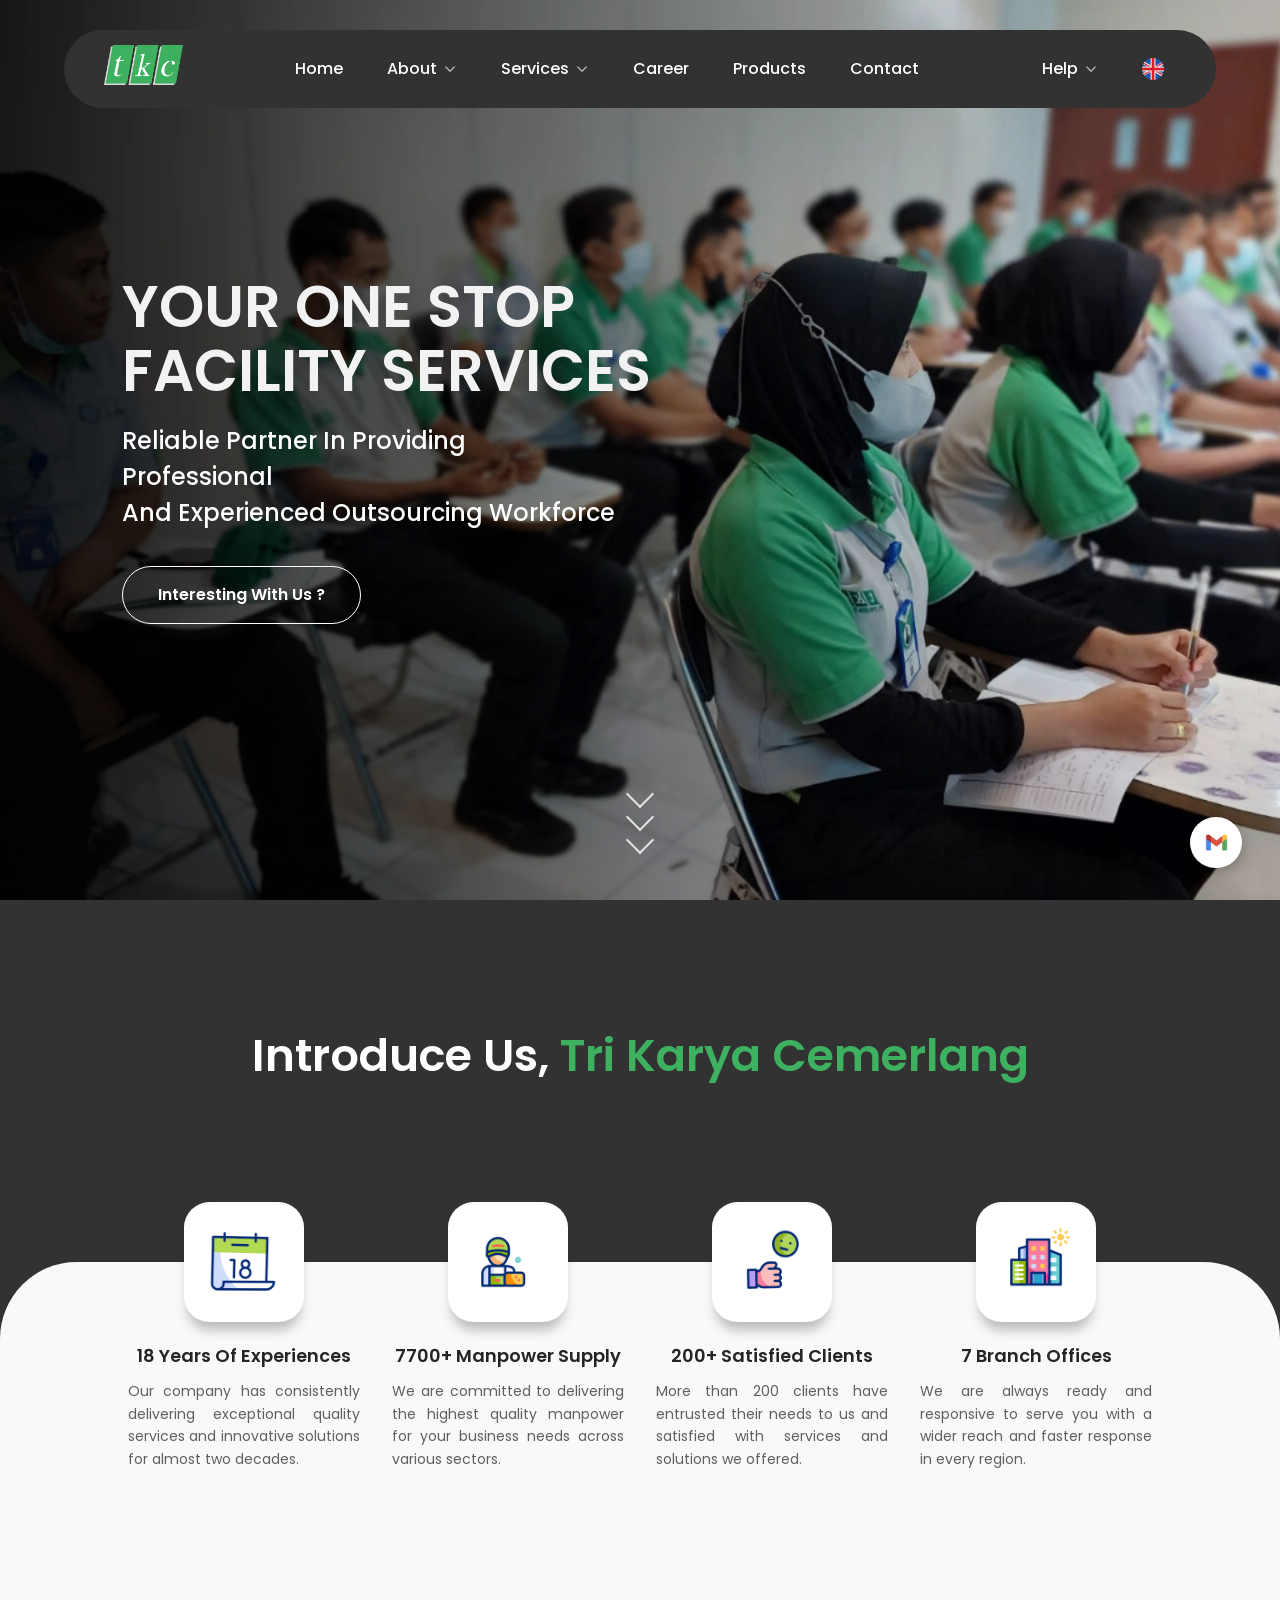
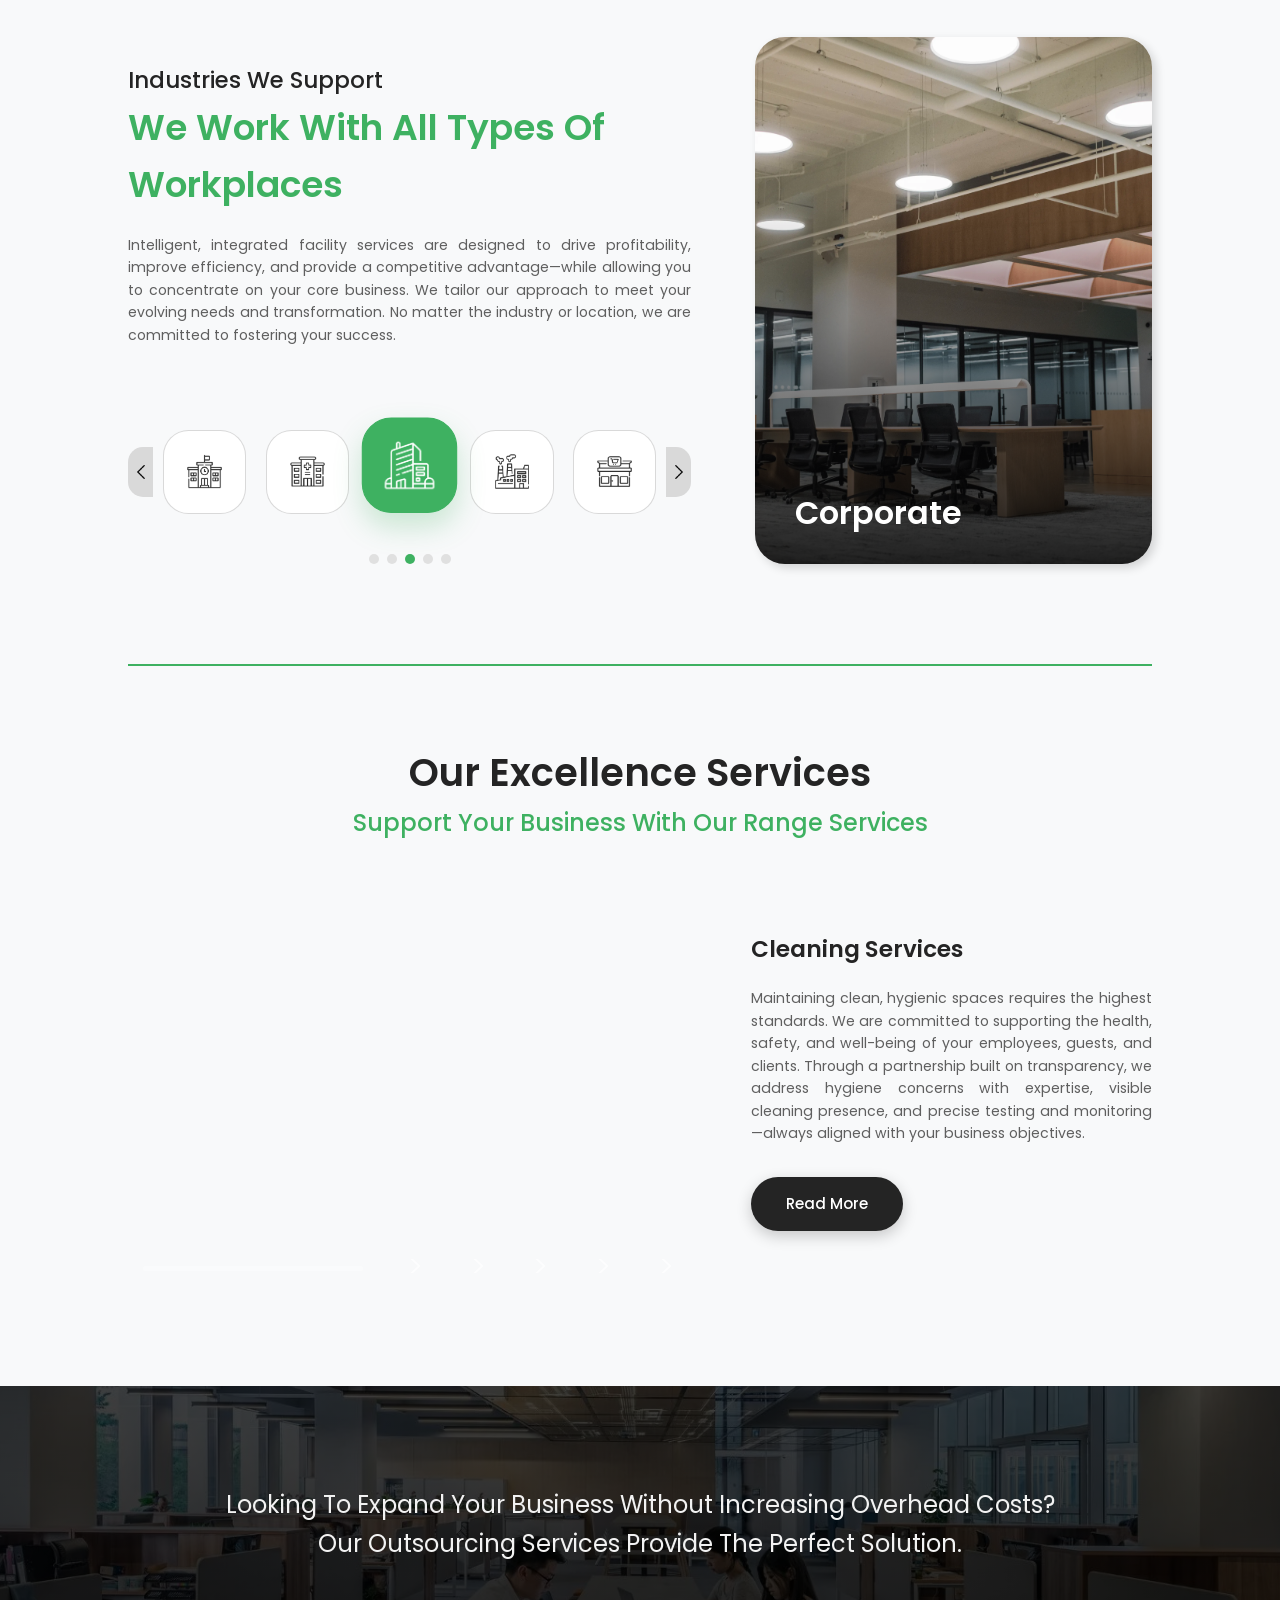
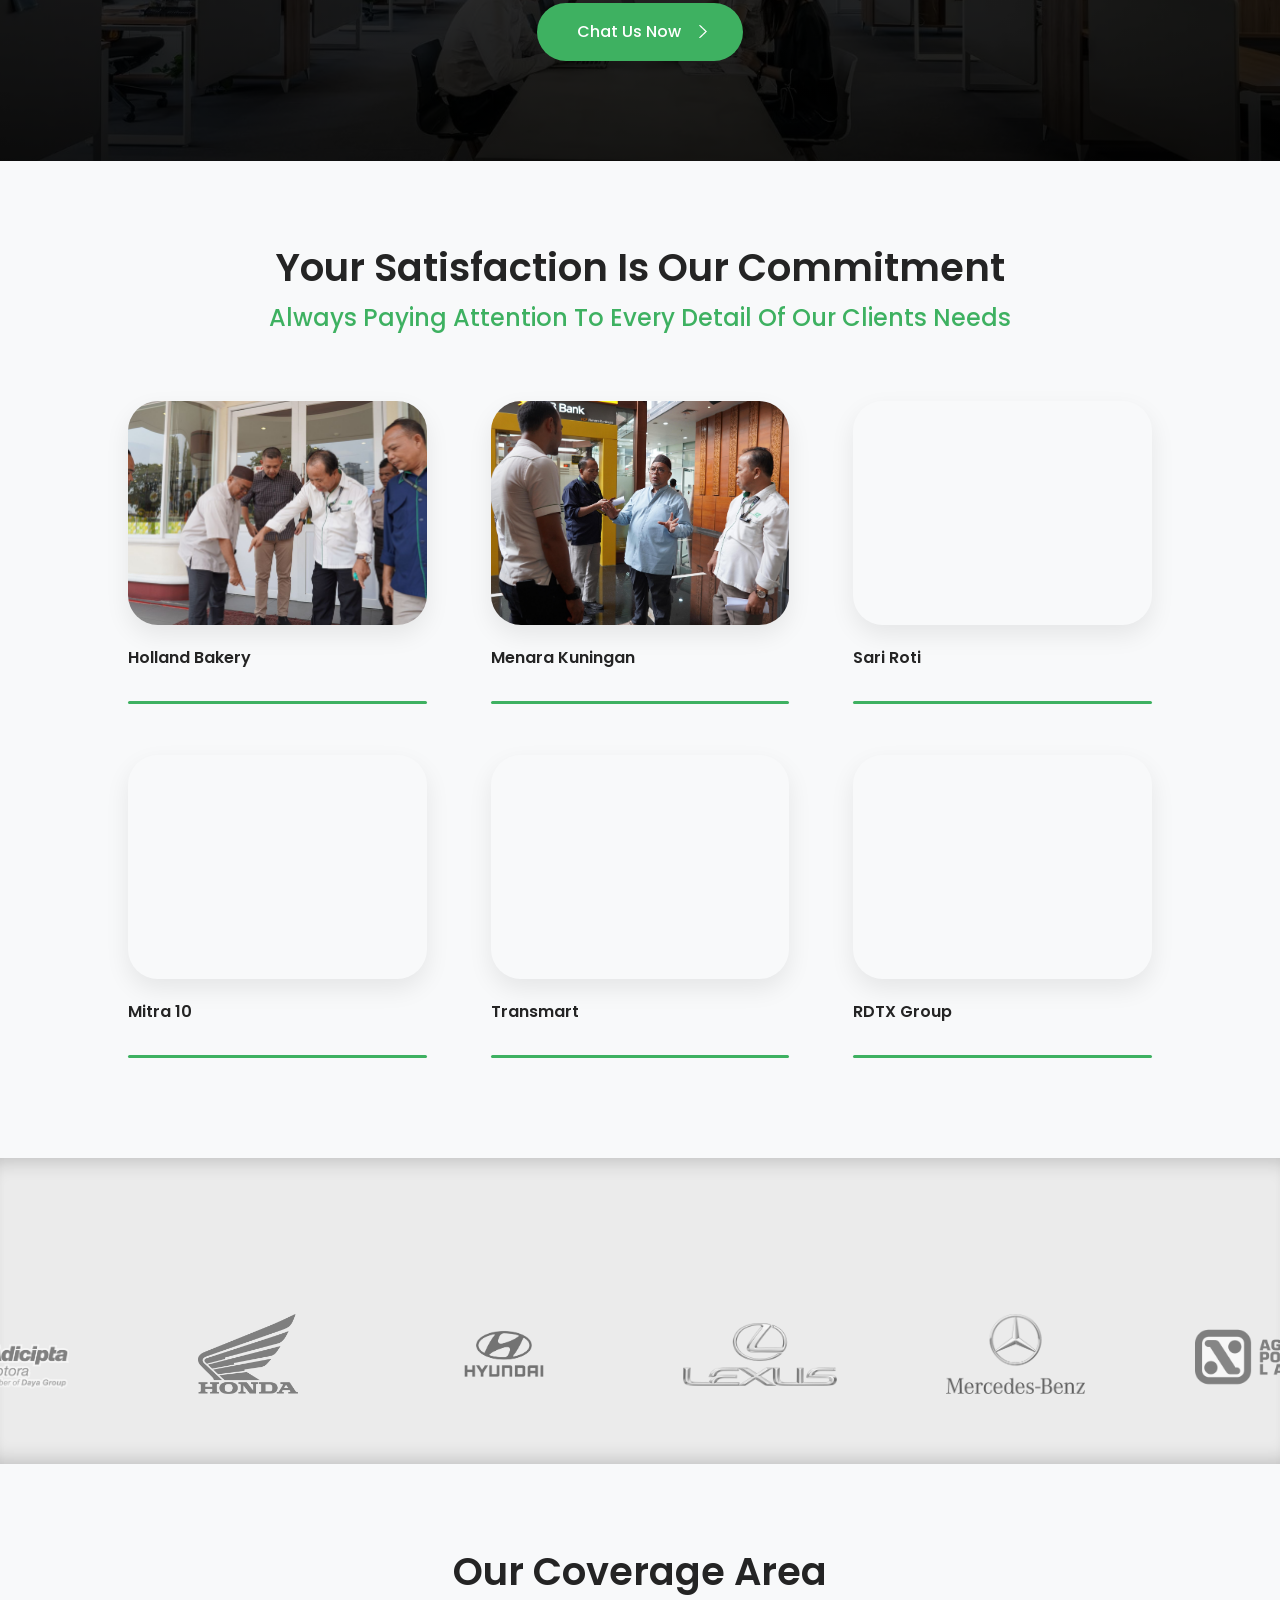
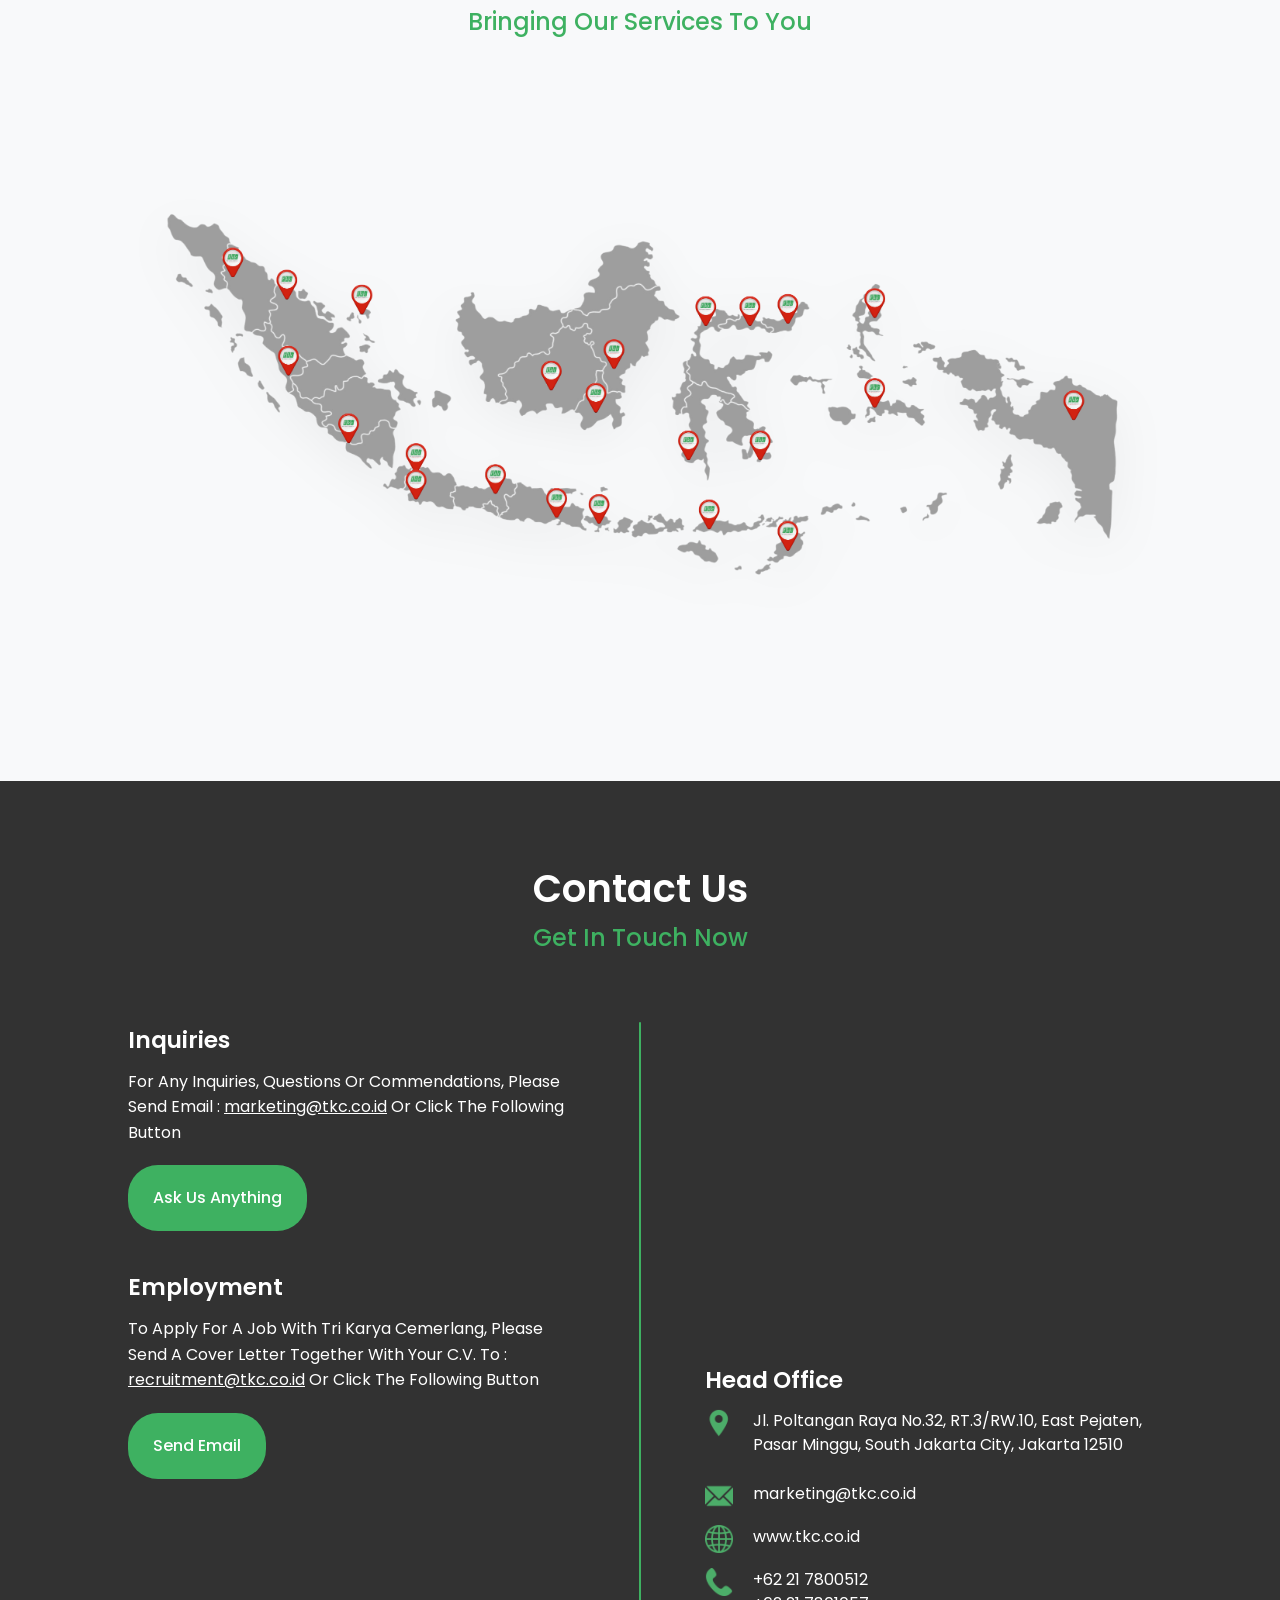
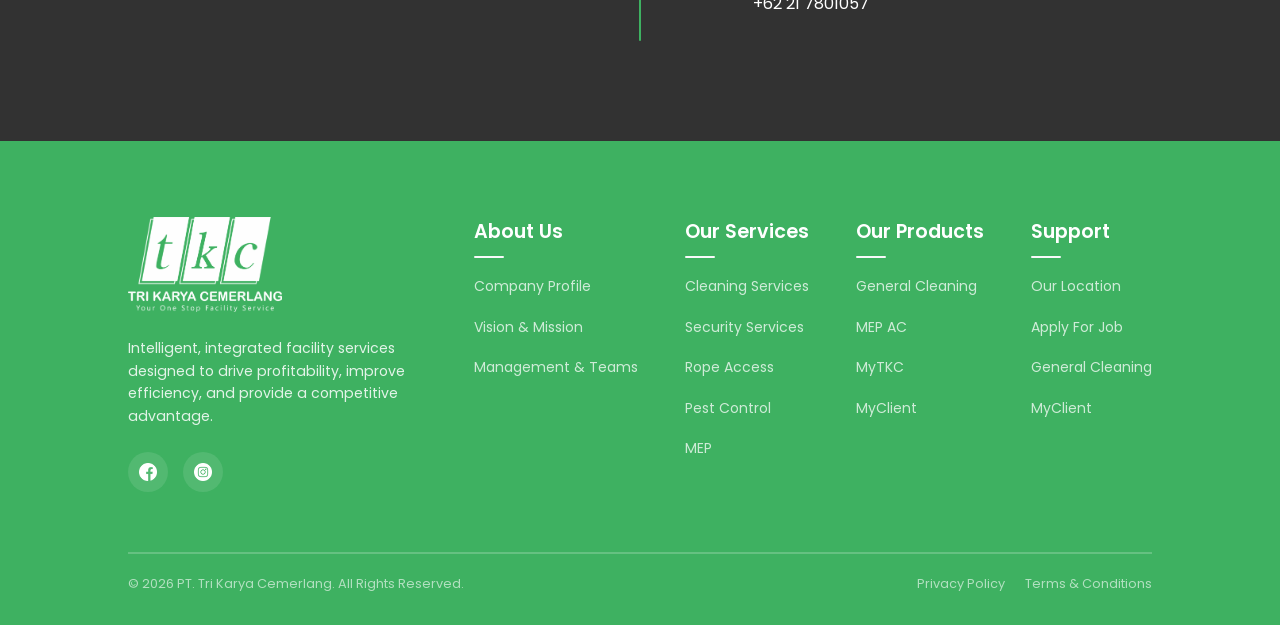
==== commit 33b22c51: "Minor Fixing Accessibility" ====
--- a/index.html
+++ b/index.html
@@ -19,7 +19,9 @@
   <body>
     <div class="navbar">
       <div class="logo">
-        <a href=""
+        <a
+          href="javascript:void(0);"
+          onclick="window.scrollTo({ top: 0, behavior: 'smooth' })"
           ><img src="assets/logo/Main-Logo-Block.png" alt="TKC Logo"
         /></a>
       </div>
@@ -32,7 +34,13 @@
 
       <div class="main-nav-links">
         <ul>
-          <li><a href="">home</a></li>
+          <li>
+            <a
+              href="javascript:void(0);"
+              onclick="window.scrollTo({ top: 0, behavior: 'smooth' })"
+              >home</a
+            >
+          </li>
           <li class="dropdown-link">
             <a href="javascript:void(0);"
               >about <img src="assets/icons/down-arrow.png" alt="down arrow"
@@ -65,7 +73,17 @@
           </li>
           <li><a href="#">career</a></li>
           <li><a href="#">products</a></li>
-          <li><a href="#">contact</a></li>
+          <li>
+            <a
+              href="javascript:void(0);"
+              onclick="
+                document
+                  .querySelector('.contact-section')
+                  .scrollIntoView({ behavior: 'smooth' })
+              "
+              >contact</a
+            >
+          </li>
         </ul>
       </div>
 
@@ -195,7 +213,10 @@
         </div>
 
         <div class="industries-section section-padding bg-primary">
-          <div class="industries-content fade-up">
+          <div
+            class="industries-content fade-up"
+            style="transition-delay: 2.3s"
+          >
             <div class="industries-left">
               <div class="industries-text">
                 <h4 class="sub-heading">Industries We Support</h4>
--- a/css/style.css
+++ b/css/style.css
@@ -4,14 +4,12 @@
 @import url("https://fonts.googleapis.com/css2?family=Poppins:wght@300;400;500;600;700&display=swap");
 
 :root {
-  /* Color Tokens */
   --primary-color: #f8f9fa;
   --secondary-color: #323232;
   --accent-color: #3eb161;
   --button-color: #d9d9d9;
   --white-color: #ffffff;
 
-  /* Text Color Tokens */
   --primary-text-color: #3eb161;
   --secondary-text-color: #242424;
   --accent-text-color: #5f5f5f;
@@ -20,7 +18,6 @@
   --white-text-color: #ffffff;
 }
 
-/* Base Reset */
 * {
   margin: 0;
   padding: 0;
@@ -47,10 +44,9 @@
 a {
   text-decoration: none;
   text-transform: capitalize;
-  display: inline-block; /* Mengamankan area klik tombol */
-}
-
-/* Mencegah Teks Merusak Layout di Layar Super Sempit (HP Lipat) */
+  display: inline-block;
+}
+
 h1,
 h2,
 h3,
@@ -73,7 +69,6 @@
   color: var(--secondary-text-color);
 }
 
-/* Hierarki Huruf Otomatis: Aman di HP Sempit, Megah di Desktop & TV */
 h1 {
   font-size: clamp(30px, 4.5vw, 80px);
   color: var(--header-text-color);
@@ -106,12 +101,11 @@
 h5,
 h6 {
   text-transform: capitalize;
-  font-weight: 600; /* Default weight untuk kestabilan visual */
+  font-weight: 600;
 }
 
 .main-heading {
   font-size: clamp(28px, 3vw, 36px);
-  /* margin-bottom: 20px; */
   color: var(--accent-color);
 }
 
@@ -122,17 +116,12 @@
 
 /* =========================================
    A.3. GLOBAL UTILITY CLASSES (THE D.R.Y PRINCIPLE)
-   -----------------------------------------
-   Gunakan class-class ini di HTML untuk memangkas 
-   pengulangan kode di setiap seksi.
 ========================================= */
 
-/* Jarak standar pembungkus seksi (Seksi Abu-abu / Konten Utama) */
 .section-padding {
   padding: clamp(50px, 6vw, 80px) 10% clamp(70px, 8vw, 100px);
 }
 
-/* Pewarnaan Latar Belakang Seksi */
 .bg-primary {
   background-color: var(--primary-color);
 }
@@ -141,7 +130,6 @@
   background-color: var(--secondary-color);
 }
 
-/* Master Komponen Header Seksi (Menyatukan layout judul) */
 .section-header {
   text-align: center;
   margin-bottom: clamp(40px, 5vw, 80px);
@@ -156,7 +144,6 @@
   color: var(--accent-color);
 }
 
-/* Pembatas & Garis Global */
 .divider-wrapper {
   width: 100%;
   background-color: var(--primary-color);
@@ -169,7 +156,6 @@
   background-color: var(--accent-color);
 }
 
-/* Efek Fade In Global */
 .fade-up {
   opacity: 0;
   transform: translateY(50px);
@@ -260,7 +246,6 @@
   color: var(--accent-color);
 }
 
-/* Animasi Garis Bawah (Underline) */
 .main-nav-links li a::after,
 .side-nav-links li a::after {
   content: "";
@@ -275,15 +260,16 @@
 }
 
 .main-nav-links li a:hover::after,
-.side-nav-links li a:hover::after {
+.side-nav-links li a:hover::after,
+.dropdown-link.is-clicked > a::after,
+.dropdown-link:focus-within > a::after {
   width: 80%;
 }
 
 .navbar.scrolled .dropdown-link > a::after {
-  display: none; /* Matikan garis bawah khusus menu dropdown saat scrolled */
-}
-
-/* Ikon Panah & Bendera di Navbar */
+  display: none;
+}
+
 .main-nav-links li a img[src$="down-arrow.png"],
 .side-nav-links li a img[src$="down-arrow.png"] {
   filter: invert(1);
@@ -297,7 +283,9 @@
 }
 
 .main-nav-links li a:hover img[src$="down-arrow.png"],
-.side-nav-links li a:hover img[src$="down-arrow.png"] {
+.side-nav-links li a:hover img[src$="down-arrow.png"],
+.dropdown-link.is-clicked > a img[src$="down-arrow.png"],
+.dropdown-link:focus-within > a img[src$="down-arrow.png"] {
   transform: rotate(-90deg);
 }
 
@@ -312,7 +300,6 @@
   position: relative;
 }
 
-/* Ini adalah Master Class penghemat kode kita */
 .dropdown-menu {
   position: absolute;
   top: 100%;
@@ -335,7 +322,6 @@
   transition: all 0.3s;
 }
 
-/* Setelan Khusus Posisi yang Berbeda */
 .menu-help {
   left: -35px;
 }
@@ -370,7 +356,7 @@
 }
 
 .dropdown-menu a::after {
-  display: none !important; /* Mencegah munculnya garis bawah di dalam dropdown */
+  display: none !important;
 }
 
 .dropdown-menu a:hover {
@@ -385,7 +371,6 @@
   transform: translateY(0);
 }
 
-/* --- 4. HAMBURGER MENU --- */
 .hamburger {
   display: none;
   flex-direction: column;
@@ -409,7 +394,6 @@
 }
 
 /* --- 5. FLOATING BUTTONS (GROUPED) --- */
-/* Penggabungan mesin pembuat tombol bulat melayang */
 .scroll-top-btn,
 .floating-email {
   position: fixed;
@@ -429,7 +413,6 @@
   transition: all 0.4s cubic-bezier(0.25, 0.8, 0.25, 1);
 }
 
-/* Setelan Spesifik Scroll To Top */
 .scroll-top-btn {
   bottom: clamp(90px, 8vw, 115px);
   background-color: var(--secondary-text-color);
@@ -461,7 +444,6 @@
   transform: rotate(-135deg);
 }
 
-/* Setelan Spesifik Email Floating */
 .floating-email {
   bottom: clamp(25px, 2.5vw, 40px);
   background-color: var(--white-text-color);
@@ -502,7 +484,7 @@
 
   z-index: 1;
   will-change: opacity;
-  transform: translateZ(0); /* Hardware acceleration untuk performa scroll */
+  transform: translateZ(0);
 }
 
 .hero-content {
@@ -515,15 +497,12 @@
 
 .hero-content h1 {
   max-width: 800px;
-
-  /* Ukuran h1 otomatis mengikuti Global Typography (Aman di HP, Megah di TV) */
   line-height: 1.1;
   text-transform: uppercase;
 }
 
 .hero-content p {
   max-width: 500px;
-  /* Minimal diturunkan ke 16px agar tidak berantakan di HP yang layarnya sempit */
   font-size: clamp(16px, 2vw, 24px);
   font-weight: 500;
   line-height: 1.5;
@@ -613,7 +592,6 @@
   text-align: center;
   width: 100%;
 
-  /* Padding Intermezzo sedikit lebih besar dari section biasa untuk memberi ruang napas ekstra */
   padding: clamp(70px, 8vw, 100px) 10%;
 
   background:
@@ -626,14 +604,12 @@
 }
 
 .intermezzo-description {
-  /* Ukuran font mengandalkan Global Typography h2 */
   font-size: clamp(16px, 2vw, 24px);
-  font-weight: 400; /* Dibuat lebih tipis dari default agar elegan */
+  font-weight: 400;
   line-height: 1.6;
   margin-bottom: clamp(28px, 4vw, 40px);
 }
 
-/* Tombol Intermezzo dengan Ikon */
 .btn-intermezzo {
   display: inline-flex;
   align-items: center;
@@ -685,7 +661,6 @@
   color: var(--accent-color);
 }
 
-/* Padding dan Background sudah di-*handle* oleh class .section-padding & .bg-primary di HTML */
 .about-section {
   display: flex;
   flex-direction: column;
@@ -711,7 +686,6 @@
 }
 
 .stat-card h3 {
-  /* Override ukuran khusus karena di dalam kotak kecil (tidak menggunakan global h3) */
   font-size: clamp(16px, 1.4vw, 20px);
   margin-bottom: 10px;
   color: var(--secondary-text-color);
@@ -756,7 +730,6 @@
 /* =========================================
    C.3. INDUSTRIES SECTION
 ========================================= */
-/* Padding dan Background sudah di-*handle* oleh HTML */
 .industries-section {
   display: flex;
   justify-content: center;
@@ -770,7 +743,6 @@
   gap: clamp(40px, 5vw, 80px);
 }
 
-/* Kiri: Teks & Carousel Ikon */
 .industries-left {
   flex: 1;
   max-width: 55%;
@@ -787,7 +759,6 @@
   color: var(--accent-text-color);
 }
 
-/* Struktur Putaran Ikon (Carousel) */
 .carousel-container {
   display: flex;
   align-items: center;
@@ -903,7 +874,6 @@
   background-color: var(--accent-color);
 }
 
-/* Kanan: Gambar Gedung Industri */
 .industries-right {
   flex: 1;
   display: flex;
@@ -959,8 +929,6 @@
 /* =========================================
    C.4. SERVICES SECTION
 ========================================= */
-/* Padding, Background, dan Header (H2/H4) sudah dihapus dari CSS ini 
-   karena sudah sepenuhnya diambil alih oleh Utility Class dari HTML */
 .services-section {
   display: flex;
   flex-direction: column;
@@ -983,7 +951,6 @@
   gap: clamp(30px, 5vw, 60px);
 }
 
-/* Kiri: Accordion Gambar */
 .services-left {
   flex: 1.5;
   max-width: 55%;
@@ -1030,12 +997,11 @@
   color: rgba(255, 255, 255, 0.7);
   font-size: 30px;
   font-weight: 300;
-  pointer-events: none; /* Agar tidak mengganggu klik */
+  pointer-events: none;
   transition: opacity 0.3s ease;
   z-index: 2;
 }
 
-/* Saat di-hover, ikon + makin terang */
 .acc-item:hover:not(.active)::after {
   color: rgba(255, 255, 255, 1);
 }
@@ -1044,13 +1010,12 @@
   filter: brightness(0.85);
 }
 
-/* --- BAR WAKTU --- */
 .acc-progress-track {
   position: absolute;
   bottom: 15px;
   left: 15px;
   width: calc(100% - 30px);
-  height: 5px; /* Ketebalan bar */
+  height: 5px;
   background-color: rgba(255, 255, 255, 0.3);
   border-radius: 10px;
   overflow: hidden;
@@ -1059,19 +1024,17 @@
   transition: opacity 0.3s ease;
 }
 
-/* Munculkan bar hanya di gambar yang terbuka (aktif) */
 .acc-item.active .acc-progress-track {
   opacity: 1;
 }
 
 .acc-progress-fill {
   height: 100%;
-  width: 0%; /* Diatur oleh JS otomatis */
+  width: 0%;
   background-color: var(--accent-color);
-  border-radius: 10px; /* Selaraskan dengan lintasan */
-}
-
-/* Kanan: Teks Penjelasan Servis */
+  border-radius: 10px;
+}
+
 .services-right {
   display: flex;
   flex: 1;
@@ -1089,7 +1052,6 @@
 }
 
 .services-text-info h3 {
-  /* Mempertahankan fix 1440p (menghindari broken row) */
   font-size: clamp(20px, 1.8vw, 32px);
   margin-bottom: clamp(15px, 1.5vw, 20px);
   color: var(--secondary-text-color);
@@ -1124,7 +1086,6 @@
 /* =========================================
    C.5. PROJECTS SECTION
 ========================================= */
-/* Container & Header dikendalikan Utility Class */
 .projects-section {
   display: flex;
   flex-direction: column;
@@ -1205,7 +1166,7 @@
   padding: 0 0 20px 30px;
   z-index: 2;
   opacity: 0;
-  transform: translateY(8px); /* Efek sedikit naik */
+  transform: translateY(8px);
   transition:
     opacity 0.3s ease,
     transform 0.3s ease;
@@ -1216,23 +1177,7 @@
   transform: translateY(0);
 }
 
-/* .project-card img {
-  width: 100%;
-  height: auto;
-  aspect-ratio: 4/3;
-  object-fit: cover;
-  border-radius: 20px;
-  margin-bottom: 20px;
-  box-shadow: 0 10px 25px rgba(0, 0, 0, 0.08);
-  transition: 0.3s;
-} */
-
-/* .project-card:hover img {
-  box-shadow: 0 15px 35px rgba(0, 0, 0, 0.25);
-} */
-
 .project-info h3 {
-  /* Override font-size agar judul di dalam kartu tidak seraksasa Global Typography h3 */
   font-size: clamp(16px, 1.25vw, 20px);
   color: var(--secondary-text-color);
   margin-bottom: 30px;
@@ -1268,23 +1213,26 @@
   padding: clamp(30px, 4vw, 50px) 0;
 }
 
+.clients-section.is-dragging,
+.clients-section.is-dragging * {
+  cursor: grabbing !important;
+}
+
+.clients-section .section-header {
+  margin-bottom: 50px;
+}
+
 .clients-section .sub-heading {
   color: var(--secondary-text-color);
   font-weight: 600;
 }
 
-.clients-section .section-header {
-  margin-bottom: 50px;
-}
-
-/* Jendela Sabuk */
 .clients-marquee-container {
   width: 100vw;
   max-width: 100%;
   overflow-x: auto;
   padding: 20px 0;
-  cursor: grab; /* Kursor berbentuk tangan terbuka */
-  /* Sembunyikan scrollbar bawaan browser */
+  cursor: grab;
   -ms-overflow-style: none;
   scrollbar-width: none;
 }
@@ -1294,25 +1242,21 @@
 }
 
 .clients-marquee-container.active {
-  cursor: grabbing; /* Kursor mengepal saat ditarik */
-}
-
-/* Sabuk panjang */
+  cursor: grabbing;
+}
+
 .clients-marquee-track {
   display: flex;
   width: max-content;
 }
 
-/* Kelompok logo */
 .marquee-group {
   display: flex;
   align-items: center;
   gap: clamp(60px, 8vw, 120px);
-  /* WAJIB: Padding kanan = gap, agar sambungan antar grup mulus */
   padding-right: clamp(60px, 8vw, 120px);
 }
 
-/* Kotak logo */
 .client-logo-box {
   display: flex;
   justify-content: center;
@@ -1328,8 +1272,8 @@
   object-fit: contain;
   filter: grayscale(100%) opacity(0.6);
   transition: all 0.3s ease;
-  user-select: none; /* Mencegah bayangan biru saat didrag */
-  -webkit-user-drag: none; /* Mencegah gambar terdownload/terseret browser */
+  user-select: none;
+  -webkit-user-drag: none;
 }
 
 .client-logo-box:hover img {
@@ -1377,7 +1321,6 @@
 /* =========================================
    C.8. CONTACT SECTION
 ========================================= */
-/* Trik CSS: Karena Contact bg-nya gelap (secondary), kita paksa judul H2-nya jadi putih */
 .contact-section .section-header h2 {
   color: var(--white-text-color);
 }
@@ -1422,7 +1365,7 @@
 }
 
 .contact-block p {
-  font-size: clamp(14px, 1.25vw, 18px); /* Diturunkan sedikit agar aman di HP */
+  font-size: clamp(14px, 1.25vw, 18px);
   padding-bottom: 20px;
   color: var(--white-text-color);
 }
@@ -1611,15 +1554,31 @@
 }
 
 .footer-col a {
+  position: relative;
   font-size: clamp(14px, 1vw, 15px);
   color: rgba(255, 255, 255, 0.75);
-  transition: 0.3s;
-  border-left: 0px solid transparent;
+  transition: all 0.3s ease;
+}
+
+.footer-col a::before {
+  content: "";
+  position: absolute;
+  left: -10px;
+  top: 50%;
+  transform: translateY(-50%);
+  width: 2px;
+  height: 0;
+  background-color: var(--white-text-color);
+  transition: height 0.3s ease;
 }
 
 .footer-col a:hover {
   color: var(--white-text-color);
   transform: translateX(10px);
+}
+
+.footer-col a:hover::before {
+  height: 80%;
 }
 
 .footer-bottom {
@@ -1654,15 +1613,5 @@
 }
 
 /* =========================================
-   D. SMART TV & 4K DISPLAY OVERRIDE
-   Pelindung khusus agar layout tidak melar di layar raksasa
+   D. MEDIA QUERIES (RESPONSIVE DESIGN)
 ========================================= */
-@media (min-width: 1921px) {
-  html {
-    font-size: 120%; /* Membesarkan skala dasar root */
-  }
-  .section-padding {
-    /* Mengunci padding maksimum agar konten tidak terlalu menyebar ke pinggir */
-    padding: 100px 15% 120px;
-  }
-}
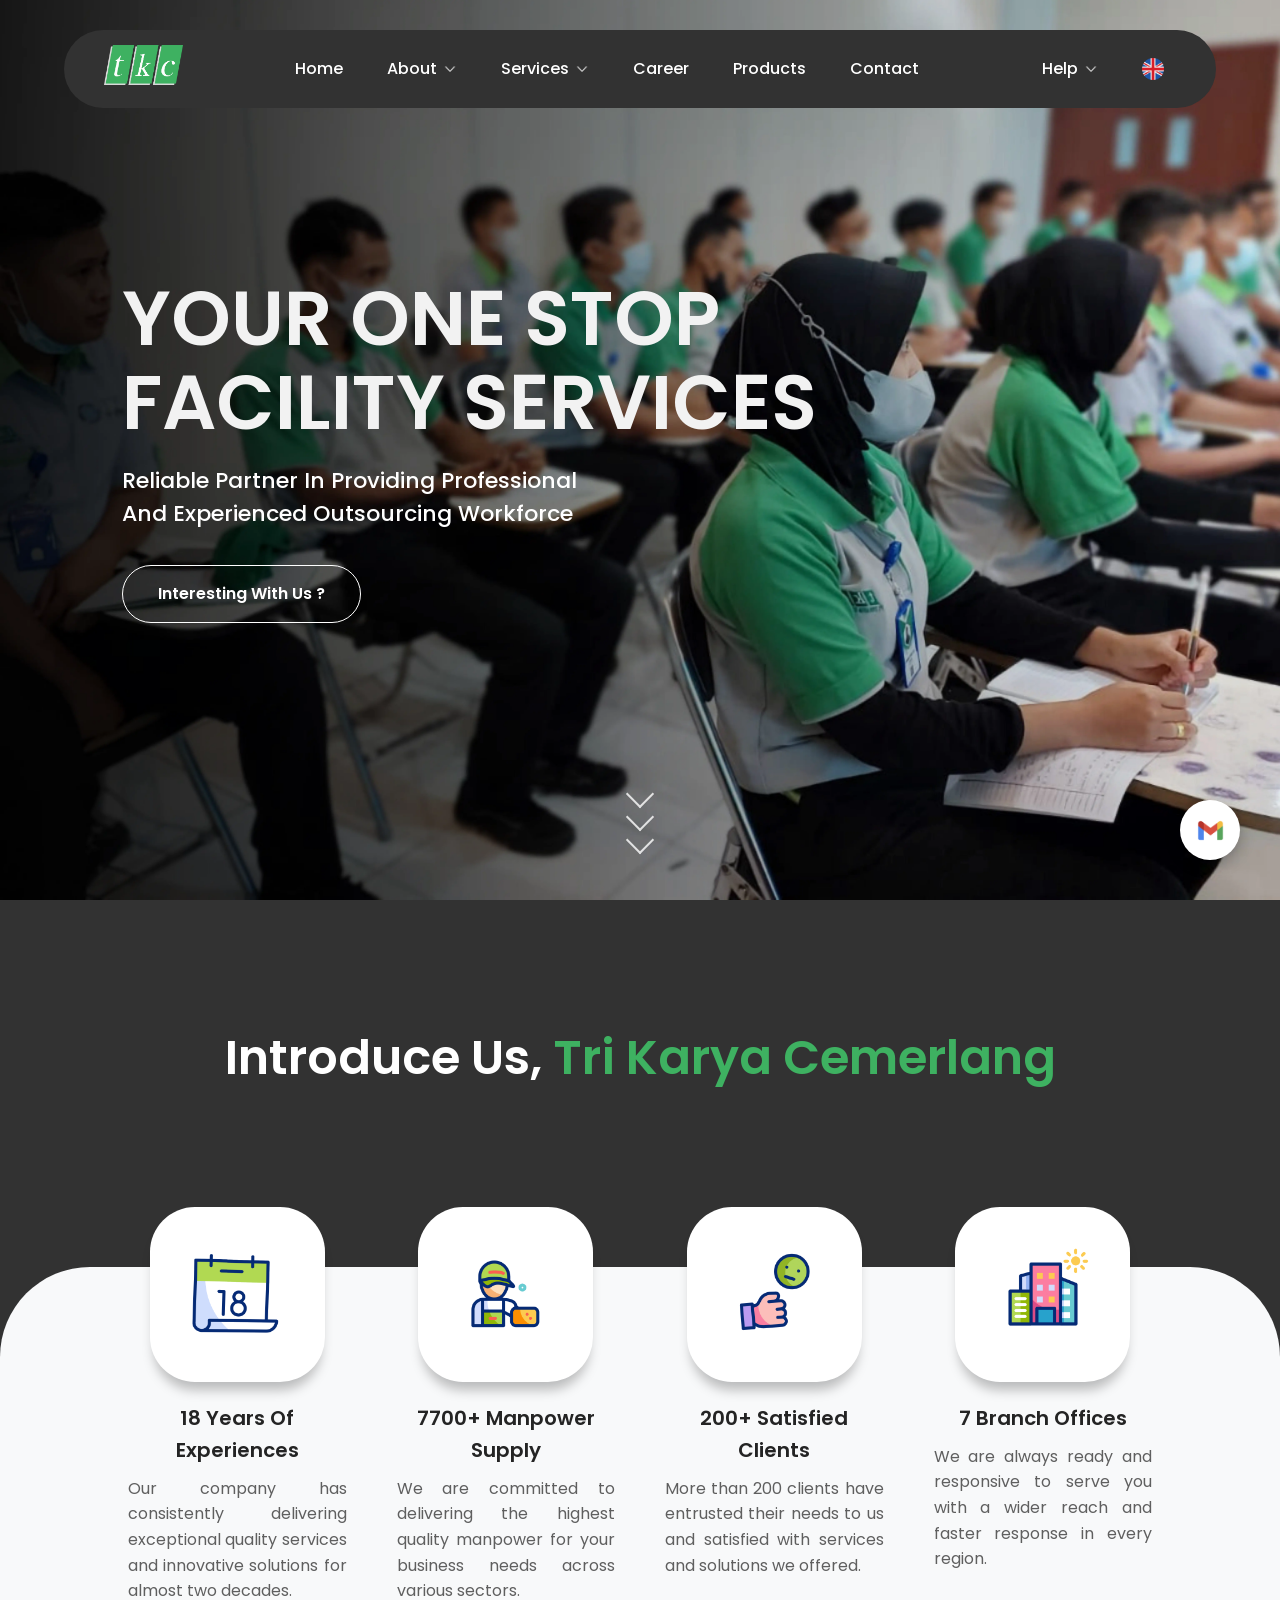
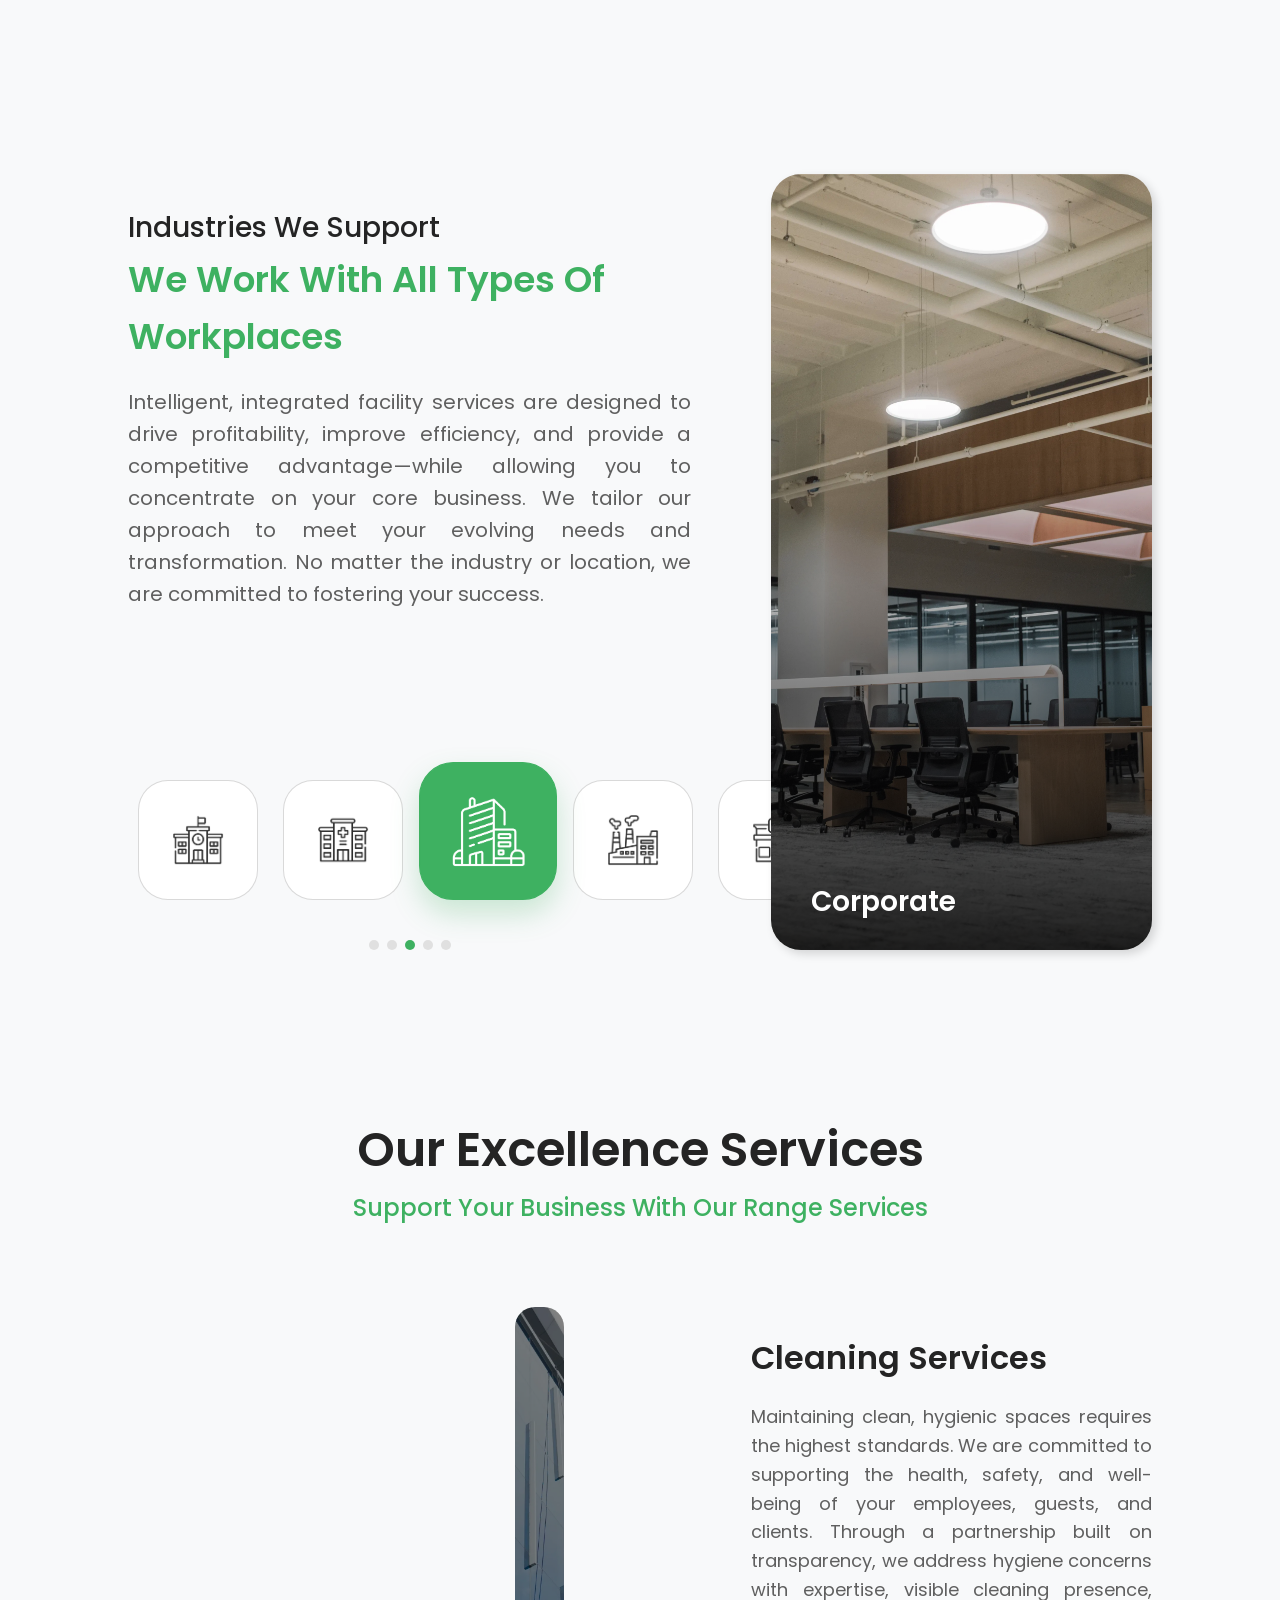
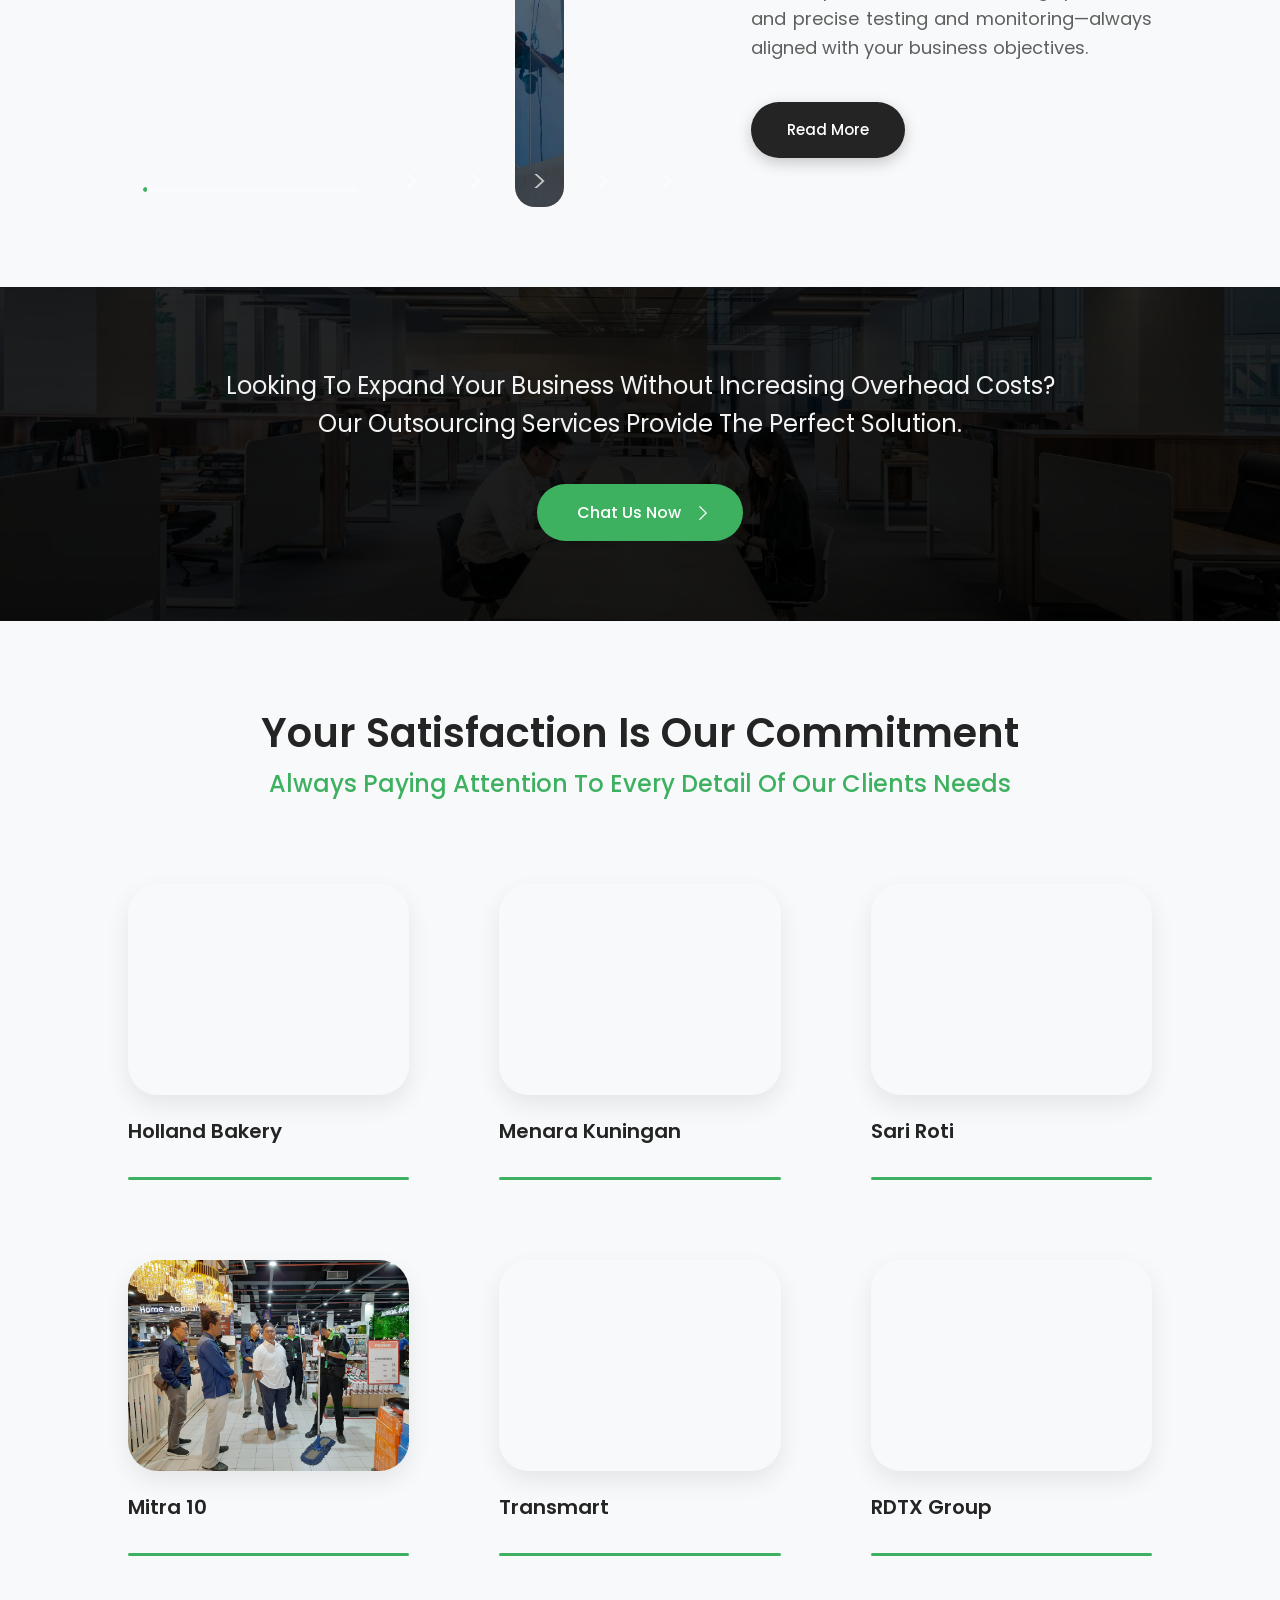
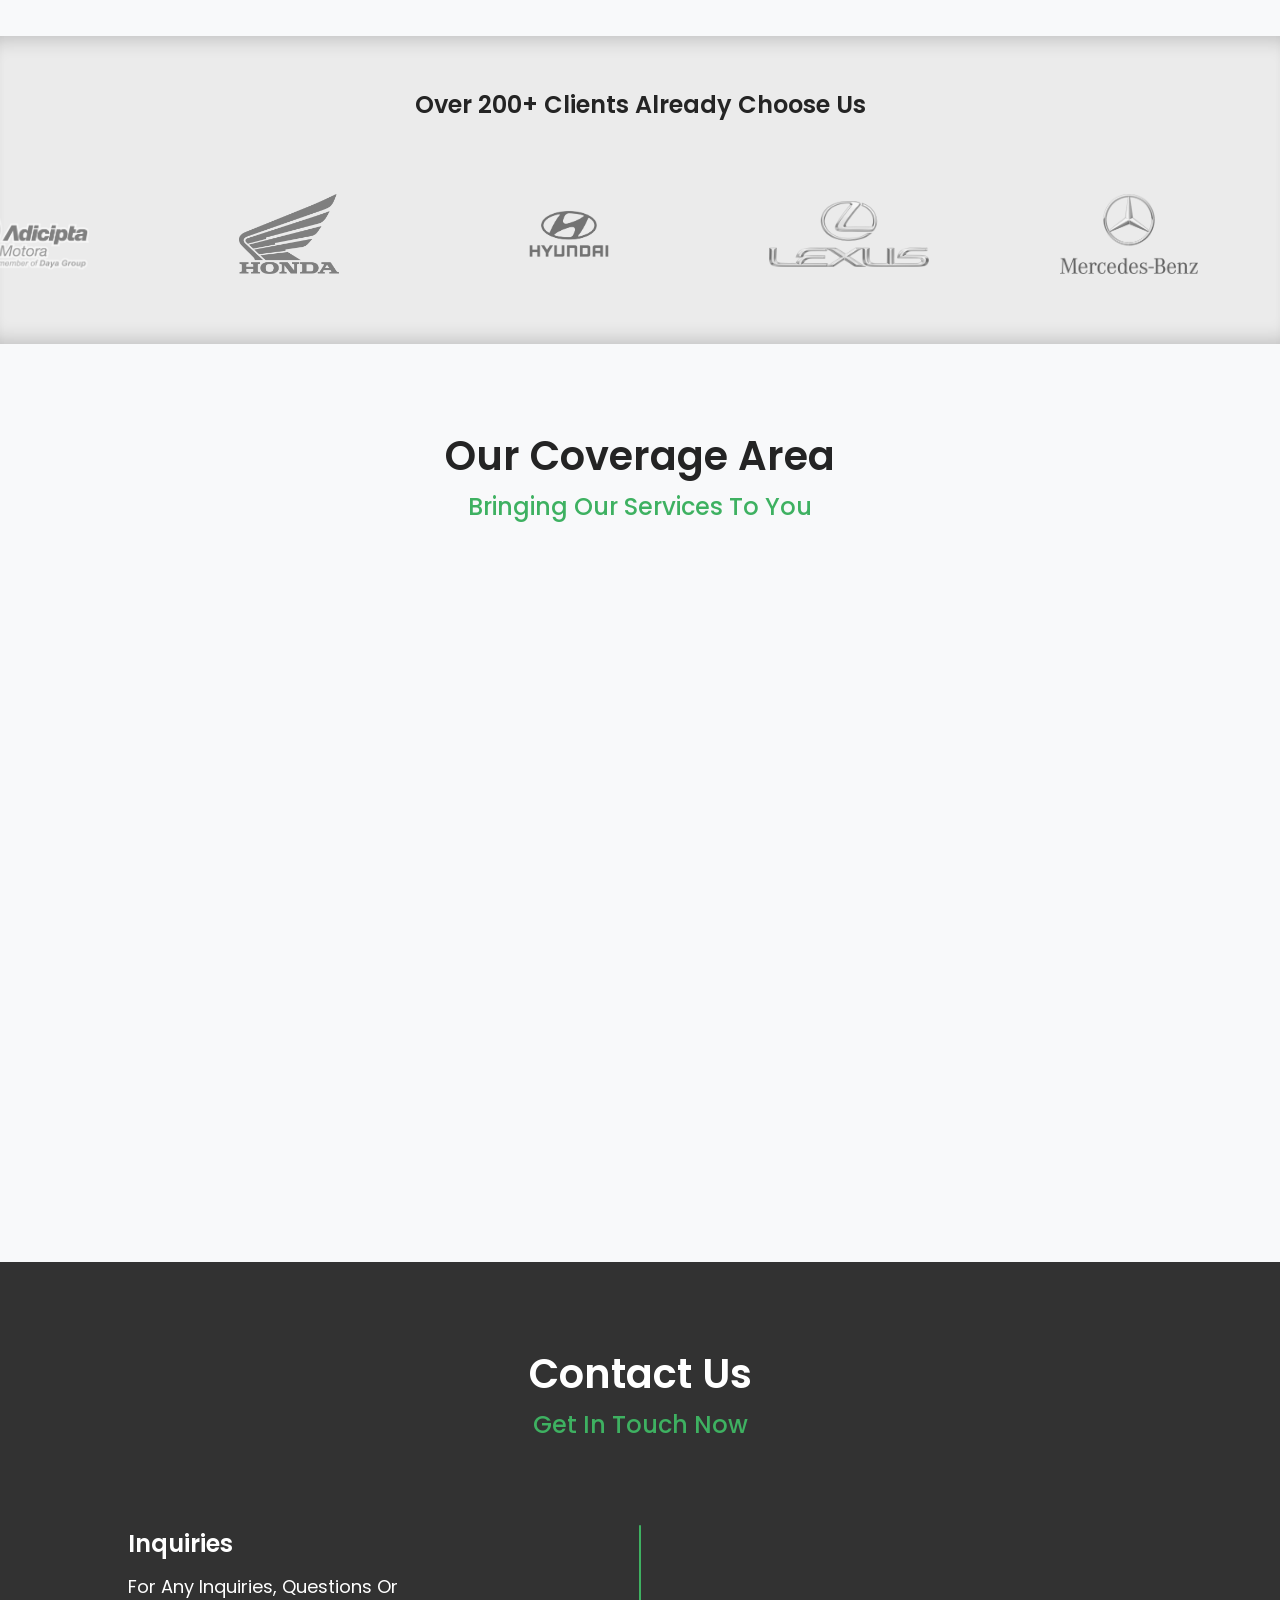
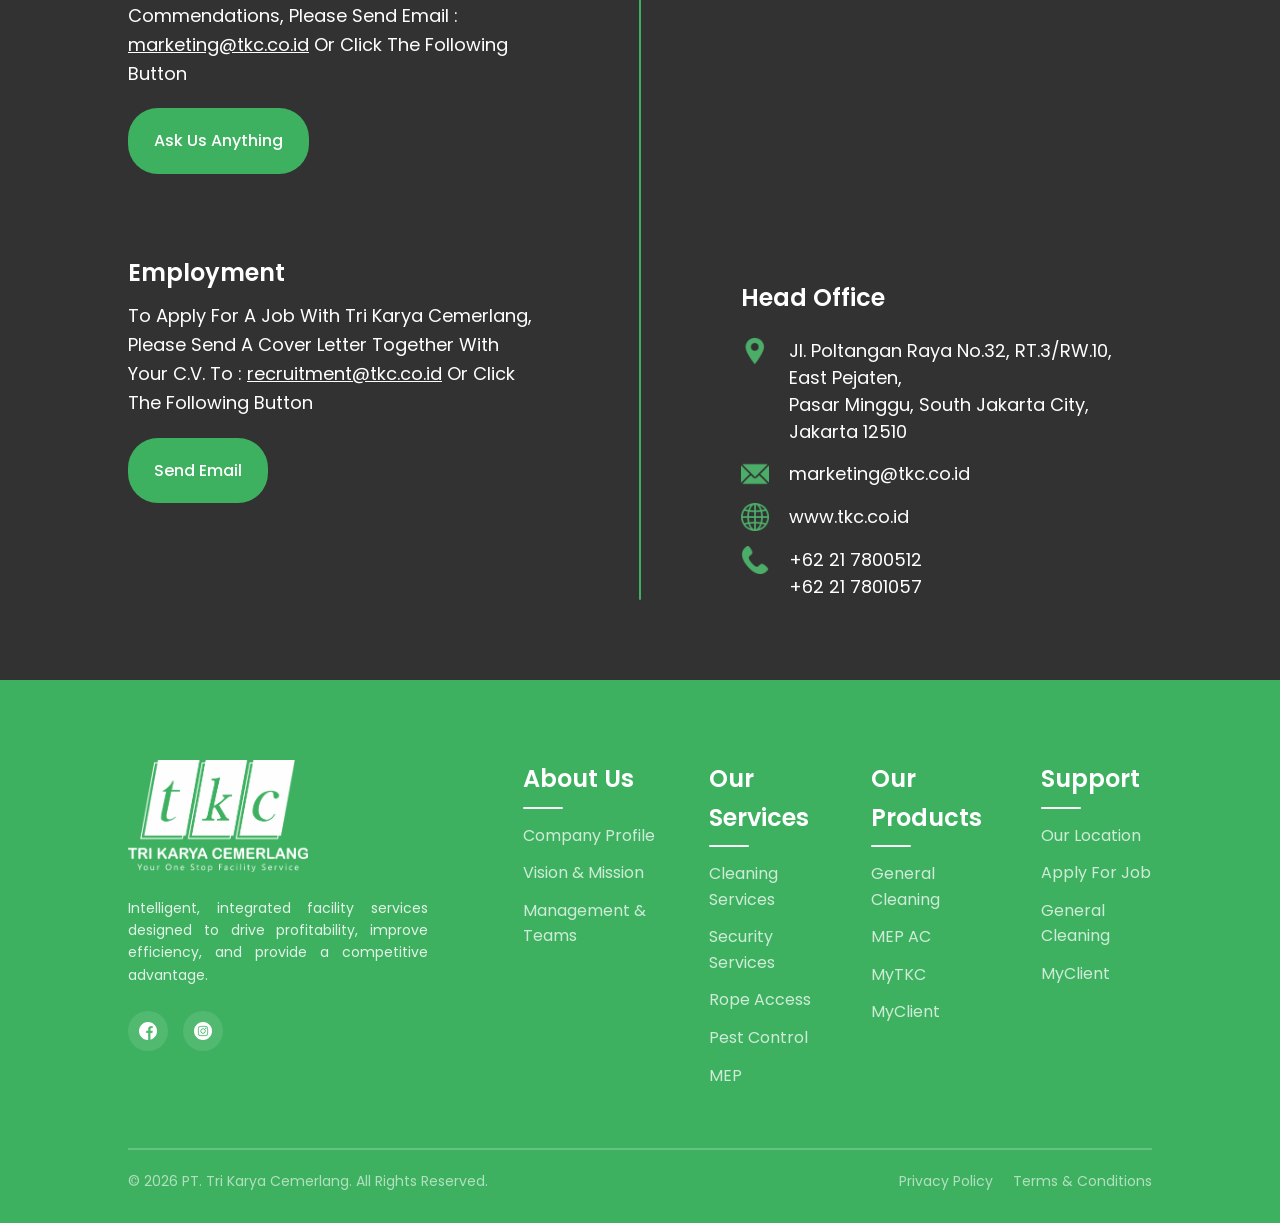
==== commit 745a7d50: "Clamp to px and rem - done" ====
--- a/index.html
+++ b/index.html
@@ -661,7 +661,8 @@
 
               <div class="head-office-info">
                 <h3>Head Office</h3>
-                <ul class="head-office-location">
+
+                <ul class="head-office-details">
                   <li>
                     <img src="assets/icons/pin.png" alt="Location" />
                     <span
@@ -669,9 +670,6 @@
                       Minggu, South Jakarta City, Jakarta 12510</span
                     >
                   </li>
-                </ul>
-
-                <ul class="head-office-details">
                   <li>
                     <img src="assets/icons/email.png" alt="Email" />
                     <span>marketing@tkc.co.id</span>
--- a/css/style.css
+++ b/css/style.css
@@ -70,27 +70,27 @@
 }
 
 h1 {
-  font-size: clamp(30px, 4.5vw, 80px);
+  font-size: 4.75rem;
   color: var(--header-text-color);
 }
 h2 {
-  font-size: clamp(24px, 3.5vw, 56px);
+  font-size: 3.5rem;
   color: var(--header-text-color);
 }
 h3 {
-  font-size: clamp(20px, 2.5vw, 38px);
+  font-size: 2.375rem;
   color: var(--header-text-color);
 }
 h4 {
-  font-size: clamp(16px, 1.8vw, 28px);
+  font-size: 1.75rem;
   color: var(--header-text-color);
 }
 h5 {
-  font-size: clamp(14px, 1.3vw, 22px);
+  font-size: 1.375rem;
   color: var(--header-text-color);
 }
 h6 {
-  font-size: clamp(12px, 1vw, 16px);
+  font-size: 1rem;
   color: var(--header-text-color);
 }
 
@@ -105,7 +105,7 @@
 }
 
 .main-heading {
-  font-size: clamp(28px, 3vw, 36px);
+  font-size: 2.25rem;
   color: var(--accent-color);
 }
 
@@ -119,7 +119,7 @@
 ========================================= */
 
 .section-padding {
-  padding: clamp(50px, 6vw, 80px) 10% clamp(70px, 8vw, 100px);
+  padding: 5rem 10%;
 }
 
 .bg-primary {
@@ -132,7 +132,7 @@
 
 .section-header {
   text-align: center;
-  margin-bottom: clamp(40px, 5vw, 80px);
+  margin-bottom: 5rem;
 }
 
 .section-header h2 {
@@ -182,8 +182,8 @@
   display: flex;
   justify-content: space-between;
   align-items: center;
-  padding: 15px 40px;
-  border-radius: 50px;
+  padding: 0.9375rem 2.5rem;
+  border-radius: 3.125rem;
 
   background-color: var(--secondary-color);
   z-index: 9999;
@@ -196,7 +196,7 @@
   right: 0;
 
   border-radius: 0;
-  padding: 15px 5%;
+  padding: 0.9375rem 5%;
 
   background-color: var(--primary-color);
   box-shadow: 0 5px 25px rgba(0, 0, 0, 0.08);
@@ -225,9 +225,9 @@
   display: flex;
   align-items: center;
 
-  font-size: 16px;
+  font-size: 1rem;
   font-weight: 500;
-  padding: 8px 12px;
+  padding: 0.5rem 0.75rem;
   gap: 6px;
   white-space: nowrap;
 
@@ -304,12 +304,13 @@
   position: absolute;
   top: 100%;
   left: 0;
-  width: 220px;
+  width: max-content;
+  min-width: 10rem;
 
   border: 1px solid rgba(255, 255, 255, 0.1);
-  border-radius: 12px;
-  margin-top: 25px;
-  padding: 10px 0;
+  border-radius: 0.75rem;
+  margin-top: 1.5625rem;
+  padding: 0.625rem 0;
 
   background-color: rgba(50, 50, 50, 0.65);
   backdrop-filter: blur(12px);
@@ -326,7 +327,6 @@
   left: -35px;
 }
 .menu-lang {
-  width: 160px;
   right: -40px;
   left: auto;
 }
@@ -345,11 +345,12 @@
   display: flex;
   align-items: center;
   width: 100%;
-  padding: 12px 24px;
-
-  font-size: 14px;
+  padding: 0.75rem 3.5rem 0.75rem 1.5rem !important;
+
+  font-size: 0.875rem;
   font-weight: 500 !important;
   gap: 10px;
+  white-space: nowrap;
 
   color: var(--white-text-color) !important;
   transition: 0.2s;
@@ -372,6 +373,7 @@
 }
 
 .hamburger {
+  /* untouch */
   display: none;
   flex-direction: column;
   gap: 6px;
@@ -380,6 +382,7 @@
 }
 
 .hamburger span {
+  /* untouch */
   display: block;
   width: 30px;
   height: 3px;
@@ -390,6 +393,7 @@
 }
 
 .navbar.scrolled .hamburger span {
+  /* untouch */
   background-color: var(--secondary-text-color);
 }
 
@@ -397,9 +401,9 @@
 .scroll-top-btn,
 .floating-email {
   position: fixed;
-  right: clamp(20px, 3vw, 40px);
-  width: clamp(48px, 4vw, 60px);
-  height: clamp(48px, 4vw, 60px);
+  right: 40px;
+  width: 3.75rem;
+  height: 3.75rem;
 
   display: flex;
   justify-content: center;
@@ -414,7 +418,7 @@
 }
 
 .scroll-top-btn {
-  bottom: clamp(90px, 8vw, 115px);
+  bottom: 115px;
   background-color: var(--secondary-text-color);
   box-shadow: 0 4px 15px rgba(0, 0, 0, 0.2);
 
@@ -439,13 +443,13 @@
   border: solid var(--white-text-color);
   border-width: 0 3px 3px 0;
 
-  padding: clamp(5px, 0.5vw, 6px);
-  margin-top: clamp(4px, 0.4vw, 6px);
+  padding: 0.375rem;
+  margin-top: 0.375rem;
   transform: rotate(-135deg);
 }
 
 .floating-email {
-  bottom: clamp(25px, 2.5vw, 40px);
+  bottom: 40px;
   background-color: var(--white-text-color);
   box-shadow: 0 4px 15px rgba(0, 0, 0, 0.25);
 }
@@ -464,7 +468,7 @@
    C. MAIN CONTENT & HERO SECTION
 ========================================= */
 .main-content {
-  padding-top: 60px;
+  padding-top: 3.75rem;
   min-height: 100vh;
   position: relative;
   z-index: 2;
@@ -496,32 +500,31 @@
 }
 
 .hero-content h1 {
-  max-width: 800px;
+  max-width: 50rem;
   line-height: 1.1;
   text-transform: uppercase;
 }
 
 .hero-content p {
-  max-width: 500px;
-  font-size: clamp(16px, 2vw, 24px);
+  font-size: 1.375rem;
   font-weight: 500;
   line-height: 1.5;
   text-transform: capitalize;
 
-  margin-top: 20px;
+  margin-top: 1.25rem;
   color: var(--white-text-color);
 }
 
 /* Base Button (Hero) */
 .btn {
   align-self: flex-start;
-  padding: 15px 35px;
-  margin-top: 35px;
-
-  border-radius: 50px;
+  padding: 0.9375rem 2.1875rem;
+  margin-top: 2.1875rem;
+
+  border-radius: 3.125rem;
   border: 1.5px solid var(--white-text-color);
 
-  font-size: 16px;
+  font-size: 1rem;
   font-weight: 600;
   background: transparent;
   color: var(--white-text-color);
@@ -592,22 +595,22 @@
   text-align: center;
   width: 100%;
 
-  padding: clamp(70px, 8vw, 100px) 10%;
+  padding: 5rem 10%;
 
   background:
-    linear-gradient(rgba(0, 0, 0, 0.75), rgba(0, 0, 0, 0.9)),
+    linear-gradient(rgba(0, 0, 0, 0.85), rgba(0, 0, 0, 0.9)),
     url("../assets/intermezzo/office.webp") center 70% / cover;
 }
 
 .intermezzo-content {
-  max-width: 1000px;
+  max-width: 62.5rem;
 }
 
 .intermezzo-description {
-  font-size: clamp(16px, 2vw, 24px);
+  font-size: 1.5rem;
   font-weight: 400;
   line-height: 1.6;
-  margin-bottom: clamp(28px, 4vw, 40px);
+  margin-bottom: 2.5rem;
 }
 
 .btn-intermezzo {
@@ -615,10 +618,10 @@
   align-items: center;
   gap: 12px;
 
-  padding: 16px 30px 16px 40px;
-  border-radius: 50px;
-
-  font-size: clamp(16px, 1.2vw, 18px);
+  padding: 1rem 1.875rem 1rem 2.5rem;
+  border-radius: 3.125rem;
+
+  font-size: 1rem;
   font-weight: 500;
 
   background-color: var(--accent-color);
@@ -627,7 +630,7 @@
 }
 
 .btn-intermezzo .btn-arrow {
-  width: clamp(18px, 1.5vw, 20px);
+  width: 20px;
   filter: invert(1);
   transition: transform 0.5s cubic-bezier(0.25, 0.8, 0.25, 1);
 }
@@ -653,7 +656,8 @@
 }
 
 .introduce-section h2 {
-  padding: 60px 0 170px 0;
+  font-size: 3rem;
+  padding: 3.75rem 0 10.625rem 0;
   color: var(--white-text-color);
 }
 
@@ -665,7 +669,7 @@
   display: flex;
   flex-direction: column;
   text-align: center;
-  border-radius: clamp(50px, 6vw, 90px) clamp(50px, 6vw, 90px) 0 0;
+  border-radius: 5.625rem 5.625rem 0 0;
   padding: 0 10%;
 }
 
@@ -673,7 +677,7 @@
   display: grid;
   grid-template-columns: repeat(4, minmax(0, 1fr));
   width: 100%;
-  gap: clamp(20px, 2.5vw, 50px);
+  gap: 50px;
   margin: 0 auto;
   transform: translateY(-60px);
 }
@@ -686,18 +690,18 @@
 }
 
 .stat-card h3 {
-  font-size: clamp(16px, 1.4vw, 20px);
-  margin-bottom: 10px;
+  font-size: 1.25rem;
+  margin-bottom: 0.625rem;
   color: var(--secondary-text-color);
 }
 
 .stat-card p {
-  max-width: 340px;
-  font-size: clamp(14px, 1vw, 16px);
+  max-width: 21.25rem;
+  font-size: 1rem;
   font-weight: 400;
   line-height: 1.6;
   text-align: justify;
-  padding-bottom: 30px;
+  padding-bottom: 1.875rem;
   color: var(--accent-text-color);
 }
 
@@ -705,10 +709,10 @@
   display: flex;
   justify-content: center;
   align-items: center;
-  width: clamp(120px, 9vw, 175px);
-  height: clamp(120px, 9vw, 175px);
-  border-radius: clamp(25px, 2vw, 45px);
-  margin-bottom: 20px;
+  width: 175px;
+  height: 175px;
+  border-radius: 2.8125rem;
+  margin-bottom: 1.25rem;
 
   background-color: var(--white-color);
   box-shadow: 0 12px 12px -4px rgba(0, 0, 0, 0.25);
@@ -723,7 +727,7 @@
 }
 
 .icon-box img {
-  width: 60%;
+  width: 55%;
   height: auto;
 }
 
@@ -740,7 +744,7 @@
 .industries-content {
   display: flex;
   width: 100%;
-  gap: clamp(40px, 5vw, 80px);
+  gap: 80px;
 }
 
 .industries-left {
@@ -748,14 +752,14 @@
   max-width: 55%;
   display: flex;
   flex-direction: column;
-  margin-top: 25px;
+  margin-top: 2rem;
 }
 
 .industries-text .description {
-  font-size: clamp(14px, 1.1vw, 18px);
+  font-size: 1.25rem;
   text-align: justify;
   margin-top: 20px;
-  margin-bottom: clamp(40px, 5vw, 125px);
+  margin-bottom: 9.375rem;
   color: var(--accent-text-color);
 }
 
@@ -764,7 +768,7 @@
   align-items: center;
   justify-content: space-between;
   width: 100%;
-  margin-bottom: 20px;
+  margin-bottom: 1.25rem;
   position: relative;
 }
 
@@ -777,7 +781,7 @@
   align-items: center;
 
   border: none;
-  border-radius: 15px 0 0 15px;
+  border-radius: 0.9375rem 0 0 0.9375rem;
   cursor: pointer;
   background-color: var(--button-color);
   color: var(--secondary-text-color);
@@ -785,7 +789,7 @@
 }
 
 .carousel-next-btn {
-  border-radius: 0 15px 15px 0;
+  border-radius: 0 0.9375rem 0.9375rem 0;
 }
 
 .carousel-prev-btn img,
@@ -811,8 +815,8 @@
 .carousel-icons {
   display: flex;
   align-items: flex-end;
-  gap: clamp(10px, 1.5vw, 25px);
-  padding: 20px 10px;
+  gap: 25px;
+  padding: 1.25rem 0.625rem;
   width: max-content;
 }
 
@@ -820,11 +824,11 @@
   display: flex;
   justify-content: center;
   align-items: center;
-  width: clamp(75px, 6.5vw, 120px);
-  height: clamp(75px, 6.5vw, 120px);
+  width: 120px;
+  height: 120px;
 
   border: 1px solid rgba(0, 0, 0, 0.15);
-  border-radius: clamp(15px, 2vw, 30px);
+  border-radius: 1.875rem;
   background-color: var(--white-color);
   cursor: pointer;
   transform-origin: center bottom;
@@ -884,9 +888,9 @@
 .industries-image-wrapper {
   position: relative;
   width: 100%;
-  max-width: 650px;
+  max-width: 40.625rem;
   aspect-ratio: 4/4.5;
-  border-radius: 30px;
+  border-radius: 1.875rem;
   overflow: hidden;
   box-shadow: 4px 4px 10px rgba(0, 0, 0, 0.15);
 }
@@ -917,12 +921,13 @@
   bottom: 0;
   left: 0;
   width: 100%;
-  padding: 0 0 25px 40px;
+  padding: 0 0 1.5625rem 2.5rem;
   z-index: 2;
   transition: opacity 0.3s;
 }
 
 .industries-image-text h3 {
+  font-size: 1.75rem;
   color: var(--white-text-color);
 }
 
@@ -936,11 +941,11 @@
 }
 
 .services-section .main-heading {
-  font-size: clamp(28px, 3vw, 40px);
+  font-size: 3rem;
 }
 
 .services-section .sub-heading {
-  font-size: clamp(16px, 2.5vw, 24px);
+  font-size: 1.5rem;
 }
 
 .services-content {
@@ -948,7 +953,7 @@
   align-items: stretch;
   justify-content: space-between;
   width: 100%;
-  gap: clamp(30px, 5vw, 60px);
+  gap: 60px;
 }
 
 .services-left {
@@ -958,15 +963,15 @@
 
 .services-accordion {
   display: flex;
-  gap: clamp(10px, 1vw, 15px);
-  width: 100%;
-  height: clamp(380px, 28vw, 500px);
+  gap: 15px;
+  width: 100%;
+  height: 500px;
 }
 
 .acc-item {
   position: relative;
   flex: 1;
-  border-radius: clamp(14px, 1.2vw, 20px);
+  border-radius: 1.25rem;
   overflow: hidden;
   cursor: pointer;
   transition: flex 0.6s cubic-bezier(0.25, 0.8, 0.25, 1);
@@ -995,7 +1000,7 @@
   left: 50%;
   transform: translate(-50%, -50%);
   color: rgba(255, 255, 255, 0.7);
-  font-size: 30px;
+  font-size: 1.875rem;
   font-weight: 300;
   pointer-events: none;
   transition: opacity 0.3s ease;
@@ -1032,14 +1037,14 @@
   height: 100%;
   width: 0%;
   background-color: var(--accent-color);
-  border-radius: 10px;
+  border-radius: 0.625rem;
 }
 
 .services-right {
   display: flex;
   flex: 1;
   align-items: flex-start;
-  margin-top: 25px;
+  margin-top: 1.5625rem;
   max-width: 45%;
 }
 
@@ -1052,24 +1057,24 @@
 }
 
 .services-text-info h3 {
-  font-size: clamp(20px, 1.8vw, 32px);
-  margin-bottom: clamp(15px, 1.5vw, 20px);
+  font-size: 2rem;
+  margin-bottom: 1.25rem;
   color: var(--secondary-text-color);
 }
 
 .services-text-info p {
-  font-size: clamp(14px, 1.1vw, 18px);
+  font-size: 1.125rem;
   line-height: 1.6;
   text-align: justify;
-  margin-bottom: clamp(25px, 2.5vw, 40px);
+  margin-bottom: 2.5rem;
   color: var(--accent-text-color);
 }
 
 .btn-dark {
-  padding: 15px 35px;
-  border-radius: 30px;
+  padding: 1rem 2.25rem;
+  border-radius: 1.875rem;
   font-weight: 500;
-  font-size: 15px;
+  font-size: 0.9375rem;
 
   background-color: var(--secondary-text-color);
   color: var(--white-text-color);
@@ -1092,17 +1097,17 @@
 }
 
 .projects-section .main-heading {
-  font-size: clamp(28px, 3vw, 40px);
+  font-size: 2.5rem;
 }
 
 .projects-section .sub-heading {
-  font-size: clamp(16px, 2.5vw, 24px);
+  font-size: 1.5rem;
 }
 
 .projects-grid {
   display: grid;
   grid-template-columns: repeat(3, minmax(0, 1fr));
-  gap: clamp(40px, 4vw, 85px) clamp(40px, 5vw, 100px);
+  gap: 80px 90px;
 }
 
 .project-card {
@@ -1120,8 +1125,8 @@
   position: relative;
   width: 100%;
   height: auto;
-  border-radius: 30px;
-  margin-bottom: 20px;
+  border-radius: 1.875rem;
+  margin-bottom: 1.25rem;
   overflow: hidden;
   box-shadow: 0 10px 25px rgba(0, 0, 0, 0.08);
   transition: 0.3s;
@@ -1163,7 +1168,7 @@
   bottom: 0;
   left: 0;
   width: 100%;
-  padding: 0 0 20px 30px;
+  padding: 0 0 1.25rem 1.875rem;
   z-index: 2;
   opacity: 0;
   transform: translateY(8px);
@@ -1178,15 +1183,15 @@
 }
 
 .project-info h3 {
-  font-size: clamp(16px, 1.25vw, 20px);
+  font-size: 1.25rem;
   color: var(--secondary-text-color);
-  margin-bottom: 30px;
+  margin-bottom: 1.875rem;
 }
 
 .project-line {
   width: 100%;
   height: 3px;
-  border-radius: 5px;
+  border-radius: 0.625rem;
   background-color: var(--accent-color);
   transform-origin: left;
   transition: 0.3s;
@@ -1210,7 +1215,7 @@
     inset 0px 18px 20px -15px rgba(0, 0, 0, 0.2),
     inset 0px -18px 20px -15px rgba(0, 0, 0, 0.2);
 
-  padding: clamp(30px, 4vw, 50px) 0;
+  padding: 3.125rem 0;
 }
 
 .clients-section.is-dragging,
@@ -1219,10 +1224,11 @@
 }
 
 .clients-section .section-header {
-  margin-bottom: 50px;
+  margin-bottom: 3.125rem;
 }
 
 .clients-section .sub-heading {
+  font-size: 1.5rem;
   color: var(--secondary-text-color);
   font-weight: 600;
 }
@@ -1231,7 +1237,7 @@
   width: 100vw;
   max-width: 100%;
   overflow-x: auto;
-  padding: 20px 0;
+  padding: 1.25rem 0;
   cursor: grab;
   -ms-overflow-style: none;
   scrollbar-width: none;
@@ -1253,15 +1259,15 @@
 .marquee-group {
   display: flex;
   align-items: center;
-  gap: clamp(60px, 8vw, 120px);
-  padding-right: clamp(60px, 8vw, 120px);
+  gap: 120px;
+  padding-right: 7.5rem;
 }
 
 .client-logo-box {
   display: flex;
   justify-content: center;
   align-items: center;
-  width: clamp(100px, 12vw, 160px);
+  width: 160px;
   height: 80px;
   flex-shrink: 0;
 }
@@ -1291,11 +1297,11 @@
 }
 
 .coverage-section .main-heading {
-  font-size: clamp(28px, 3vw, 40px);
+  font-size: 2.5rem;
 }
 
 .coverage-section .sub-heading {
-  font-size: clamp(16px, 2.5vw, 24px);
+  font-size: 1.5rem;
 }
 
 .coverage-map {
@@ -1329,43 +1335,39 @@
   display: flex;
   justify-content: center;
   align-items: stretch;
-  gap: clamp(40px, 5vw, 100px);
+  gap: 100px;
 }
 
 .contact-section .main-heading {
-  font-size: clamp(28px, 3vw, 40px);
+  font-size: 2.5rem;
 }
 
 .contact-section .sub-heading {
-  font-size: clamp(16px, 2.5vw, 24px);
+  font-size: 1.5rem;
 }
 
 .contact-left {
   flex: 1;
   max-width: 50%;
+  display: flex;
+  flex-direction: column;
+  gap: 80px;
 }
 
 .contact-right {
   flex: 1;
   display: flex;
-  justify-content: flex-end;
-}
-
-.contact-left,
-.contact-right {
-  display: flex;
-  flex-direction: column;
-  gap: clamp(25px, 3vw, 40px);
+  flex-direction: column;
 }
 
 .contact-block h3 {
-  font-size: clamp(18px, 1.8vw, 24px);
-  padding-bottom: 10px;
+  font-size: 1.5rem;
+  padding-bottom: 0.625rem;
   color: var(--white-text-color);
 }
 
 .contact-block p {
-  font-size: clamp(14px, 1.25vw, 18px);
+  font-size: 1.125rem;
   padding-bottom: 20px;
   color: var(--white-text-color);
 }
@@ -1381,9 +1383,9 @@
 
 .btn-green {
   display: inline-block;
-  padding: 20px 25px;
-  border-radius: 30px;
-  font-size: 16px;
+  padding: 1.25rem 1.625rem;
+  border-radius: 1.875rem;
+  font-size: 1rem;
   font-weight: 500;
 
   background-color: var(--accent-color);
@@ -1399,19 +1401,27 @@
 .contact-divider {
   width: 2px;
   background-color: var(--accent-color);
-  border-radius: 2px;
+  border-radius: 0.625rem;
 }
 
 .contact-map {
   width: 100%;
-  height: clamp(250px, 22vw, 330px);
+  height: 330px;
   border: none;
-  margin-bottom: 20px;
+}
+
+.head-office-info {
+  display: flex;
+  flex-direction: column;
+  justify-content: space-between;
+  flex-grow: 1;
+  margin-top: 1.5rem;
+  gap: 10px;
 }
 
 .head-office-info h3 {
-  font-size: clamp(18px, 1.8vw, 24px);
-  margin-bottom: 10px;
+  font-size: 1.5rem;
+  margin-bottom: 0.625rem;
   color: var(--white-text-color);
 }
 
@@ -1420,7 +1430,6 @@
   display: flex;
   flex-direction: column;
   gap: 15px;
-  margin-bottom: 25px;
 }
 
 .head-office-location li,
@@ -1440,7 +1449,7 @@
 
 .head-office-location li span,
 .head-office-details li span {
-  font-size: clamp(14px, 1.25vw, 18px);
+  font-size: 1.125rem;
   line-height: 1.5;
   text-transform: none;
   color: var(--white-text-color);
@@ -1450,7 +1459,7 @@
    C.9. FOOTER SECTION
 ========================================= */
 .footer-section {
-  padding: clamp(50px, 6vw, 80px) 10% clamp(20px, 3vw, 30px);
+  padding: 5rem 10% 1.875rem;
   background-color: var(--accent-color);
   color: var(--white-text-color);
 }
@@ -1459,27 +1468,29 @@
   display: flex;
   justify-content: space-between;
   align-items: flex-start;
-  gap: clamp(30px, 5vw, 80px);
-  width: 100%;
-  margin-bottom: clamp(40px, 5vw, 60px);
+  gap: 80px;
+  width: 100%;
+  margin-bottom: 3.75rem;
 }
 
 .footer-brand {
   flex: 1;
-  max-width: clamp(250px, 22vw, 350px);
+  max-width: 350px;
   display: flex;
   flex-direction: column;
   gap: 25px;
 }
 
 .footer-logo img {
-  width: clamp(140px, 12vw, 180px);
+  width: 180px;
   object-fit: contain;
 }
 
 .footer-bio {
-  font-size: clamp(14px, 1.1vw, 15px);
+  max-width: 300px;
+  font-size: 0.875rem;
   line-height: 1.6;
+  text-align: justify;
   color: rgba(255, 255, 255, 0.85);
 }
 
@@ -1520,7 +1531,7 @@
   flex: 2;
   display: flex;
   justify-content: space-between;
-  gap: clamp(15px, 2.5vw, 40px);
+  gap: 40px;
 }
 
 .footer-col {
@@ -1529,9 +1540,9 @@
 }
 
 .footer-col h3 {
-  font-size: clamp(18px, 1.5vw, 22px);
+  font-size: 1.5rem;
   font-weight: 600;
-  margin-bottom: 25px;
+  margin-bottom: 1.5rem;
   color: var(--white-text-color);
   position: relative;
 }
@@ -1541,21 +1552,21 @@
   position: absolute;
   left: 0;
   bottom: -10px;
-  width: 30px;
+  width: 40px;
   height: 2px;
   background-color: var(--primary-color);
-  border-radius: 2px;
+  border-radius: 0.5rem;
 }
 
 .footer-col ul {
   display: flex;
   flex-direction: column;
-  gap: 15px;
+  gap: 12px;
 }
 
 .footer-col a {
   position: relative;
-  font-size: clamp(14px, 1vw, 15px);
+  font-size: 1rem;
   color: rgba(255, 255, 255, 0.75);
   transition: all 0.3s ease;
 }
@@ -1599,7 +1610,7 @@
 
 .copyright-content p,
 .legal-links a {
-  font-size: clamp(12px, 1vw, 14px);
+  font-size: 0.875rem;
   color: rgba(255, 255, 255, 0.6);
 }
 
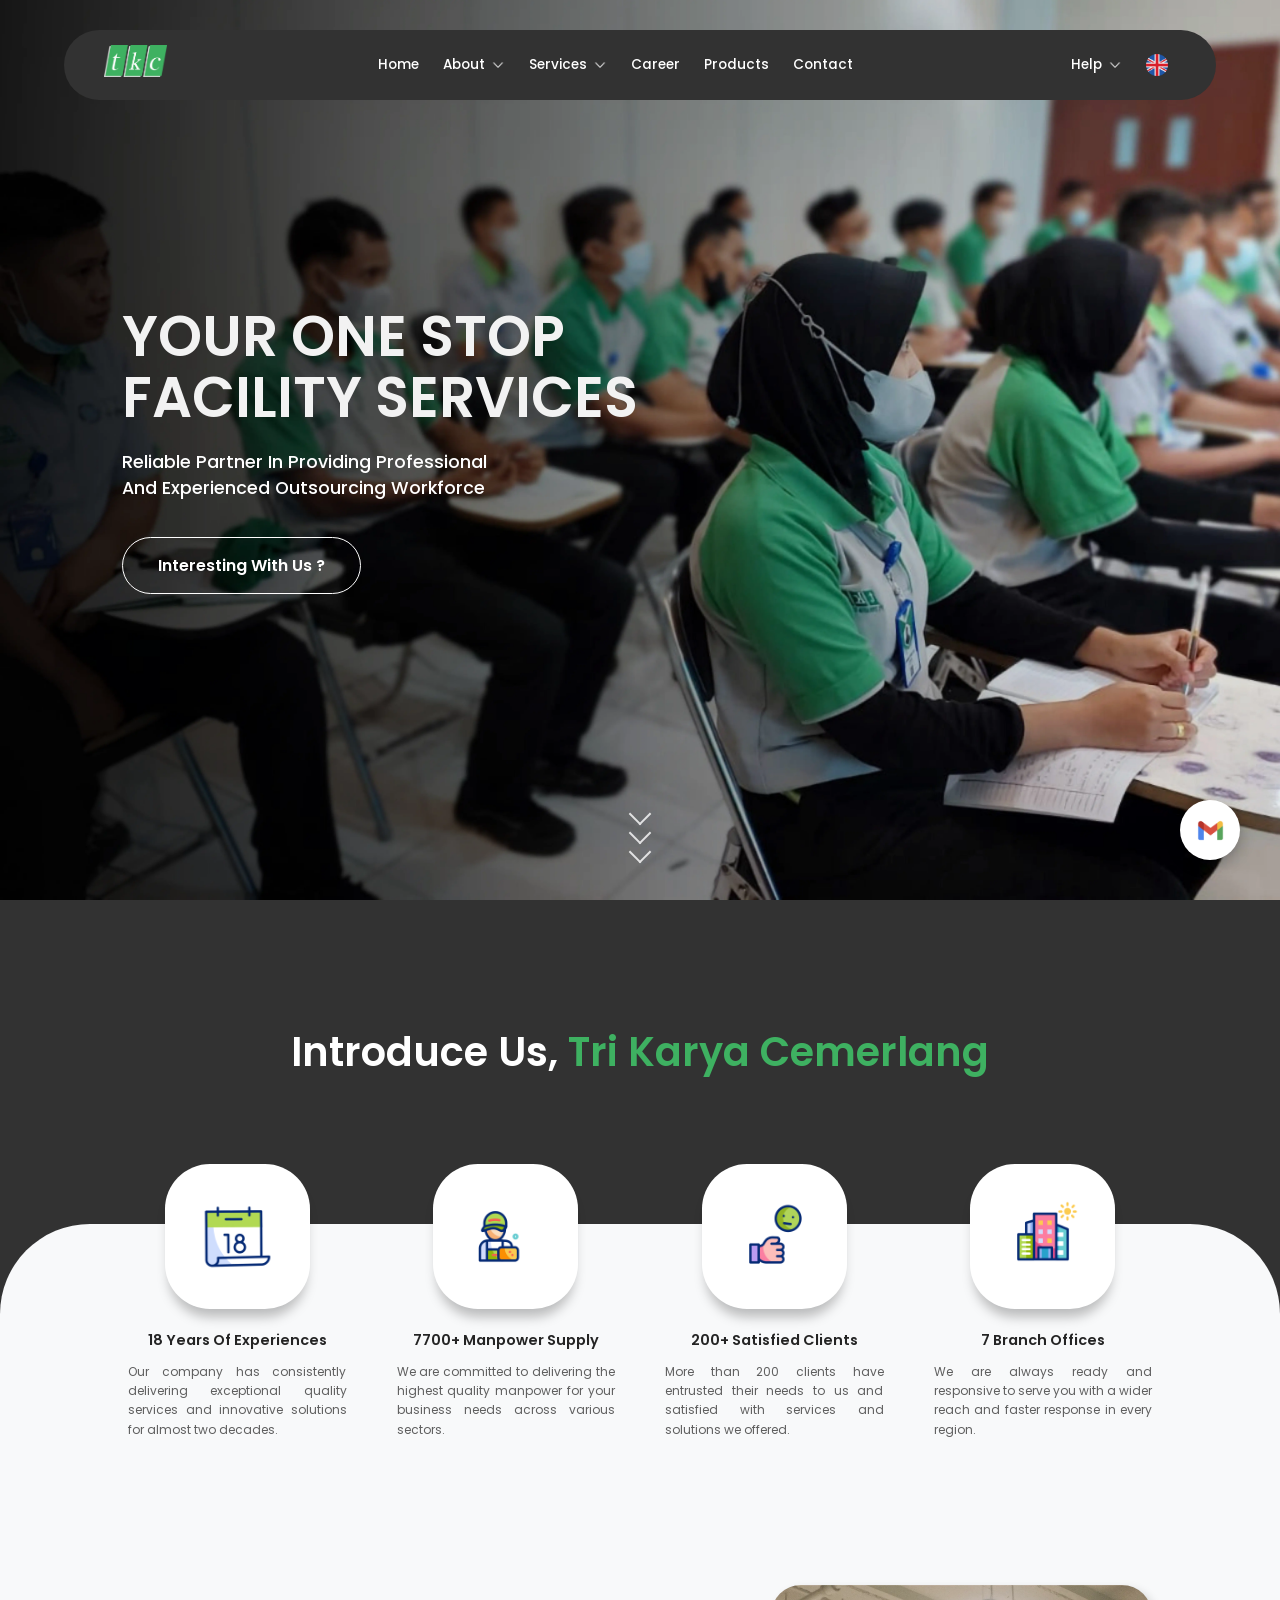
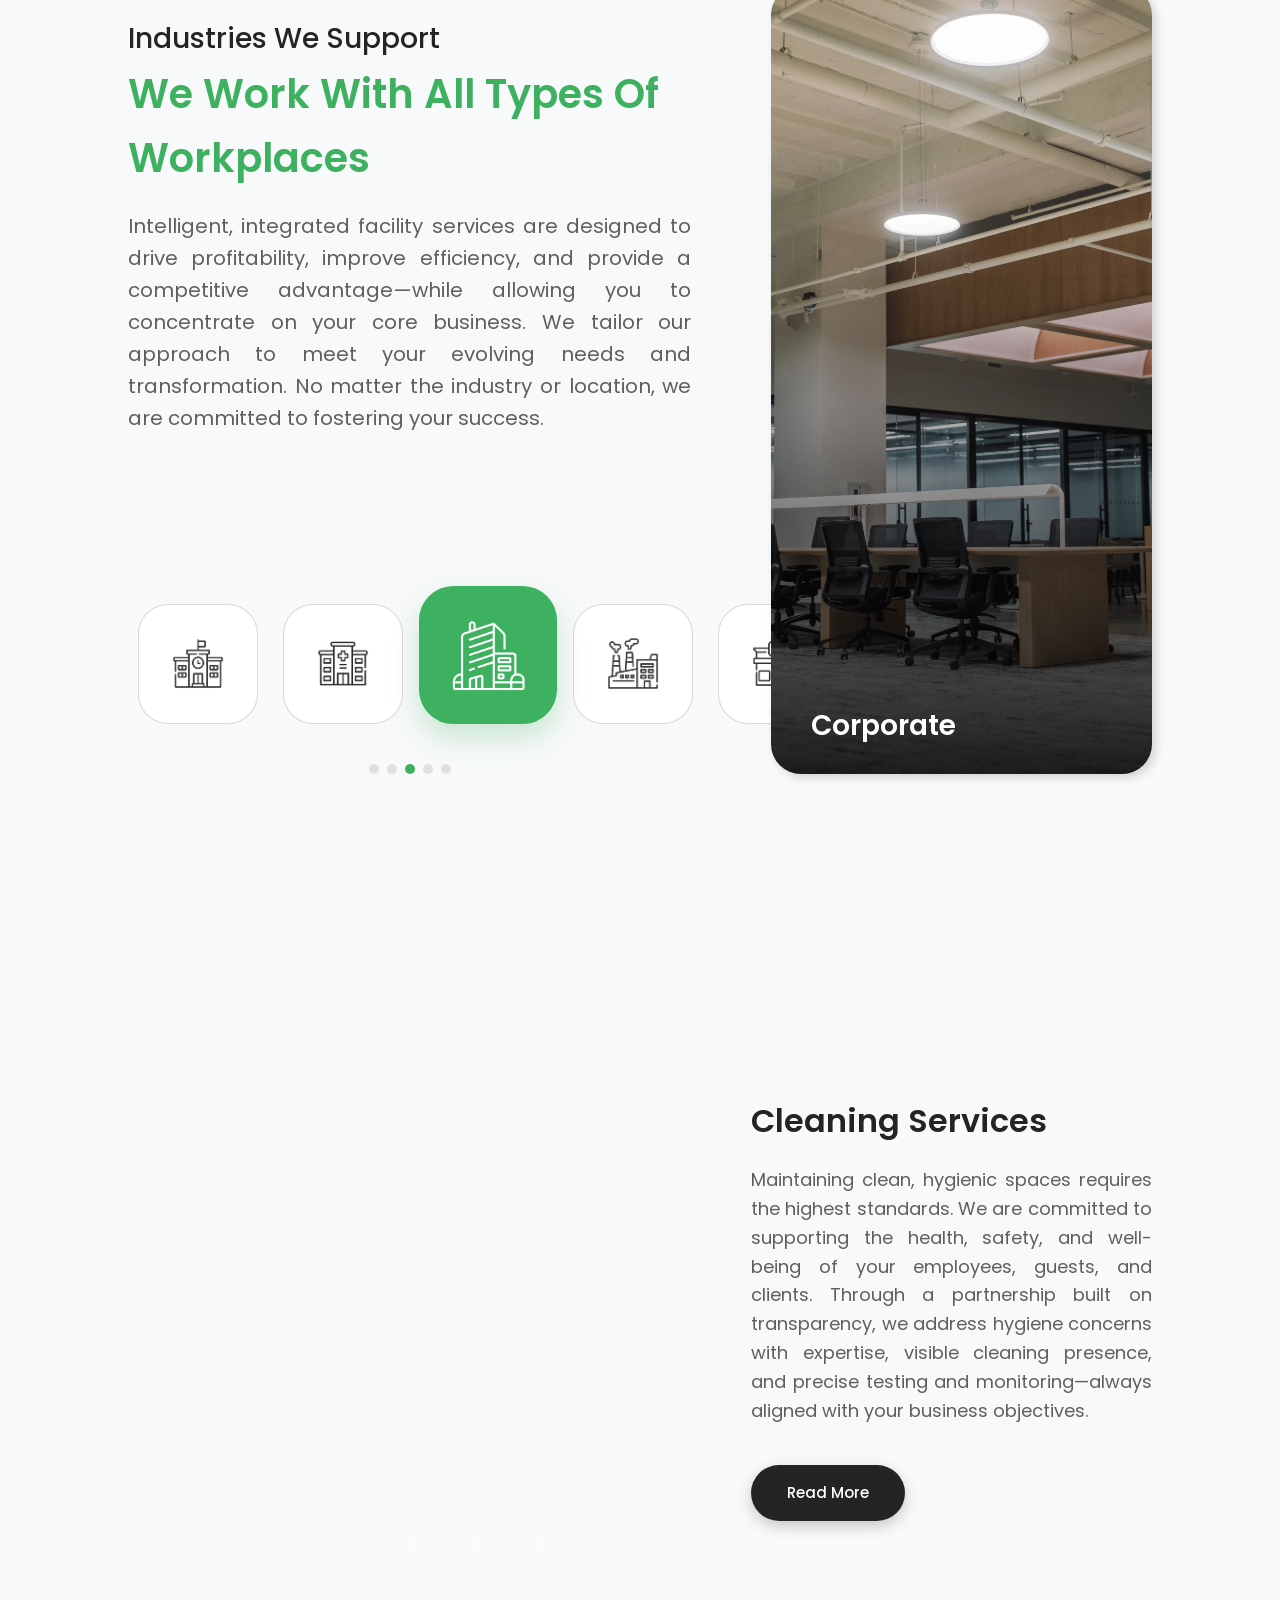
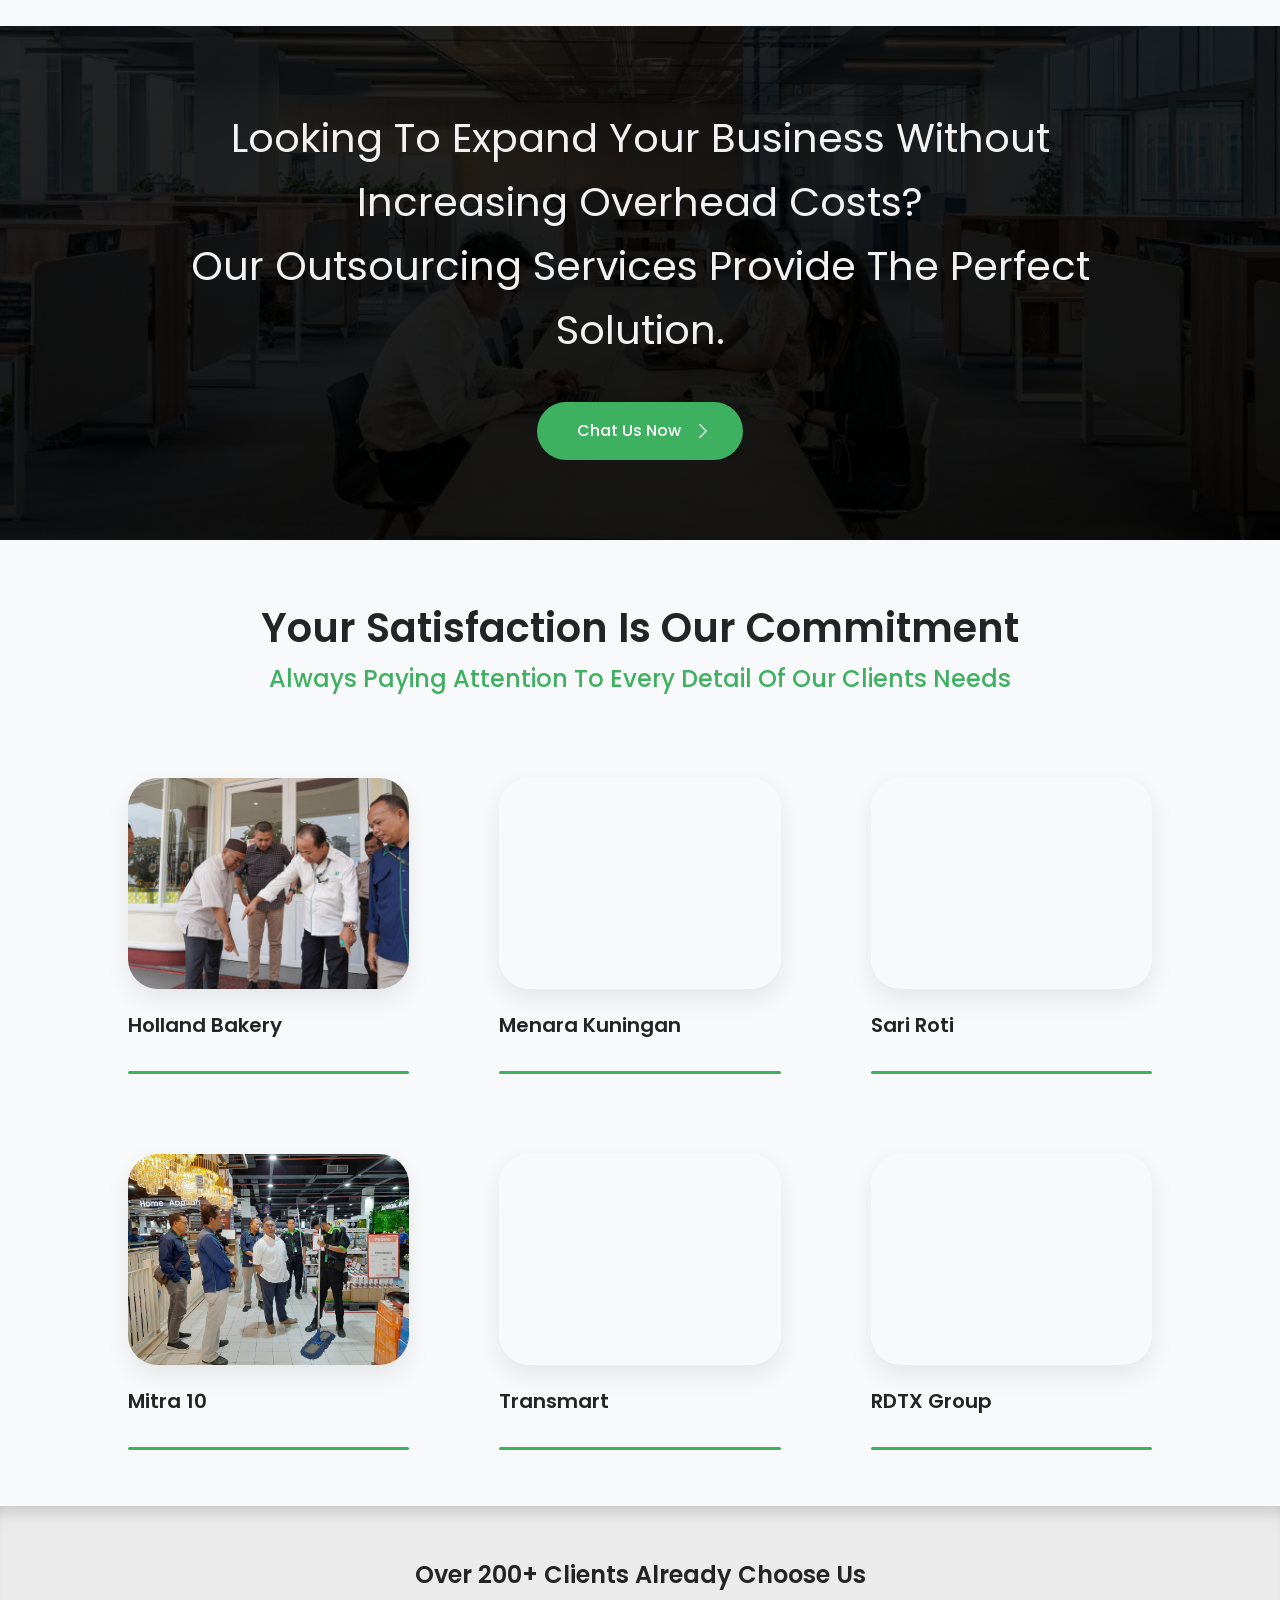
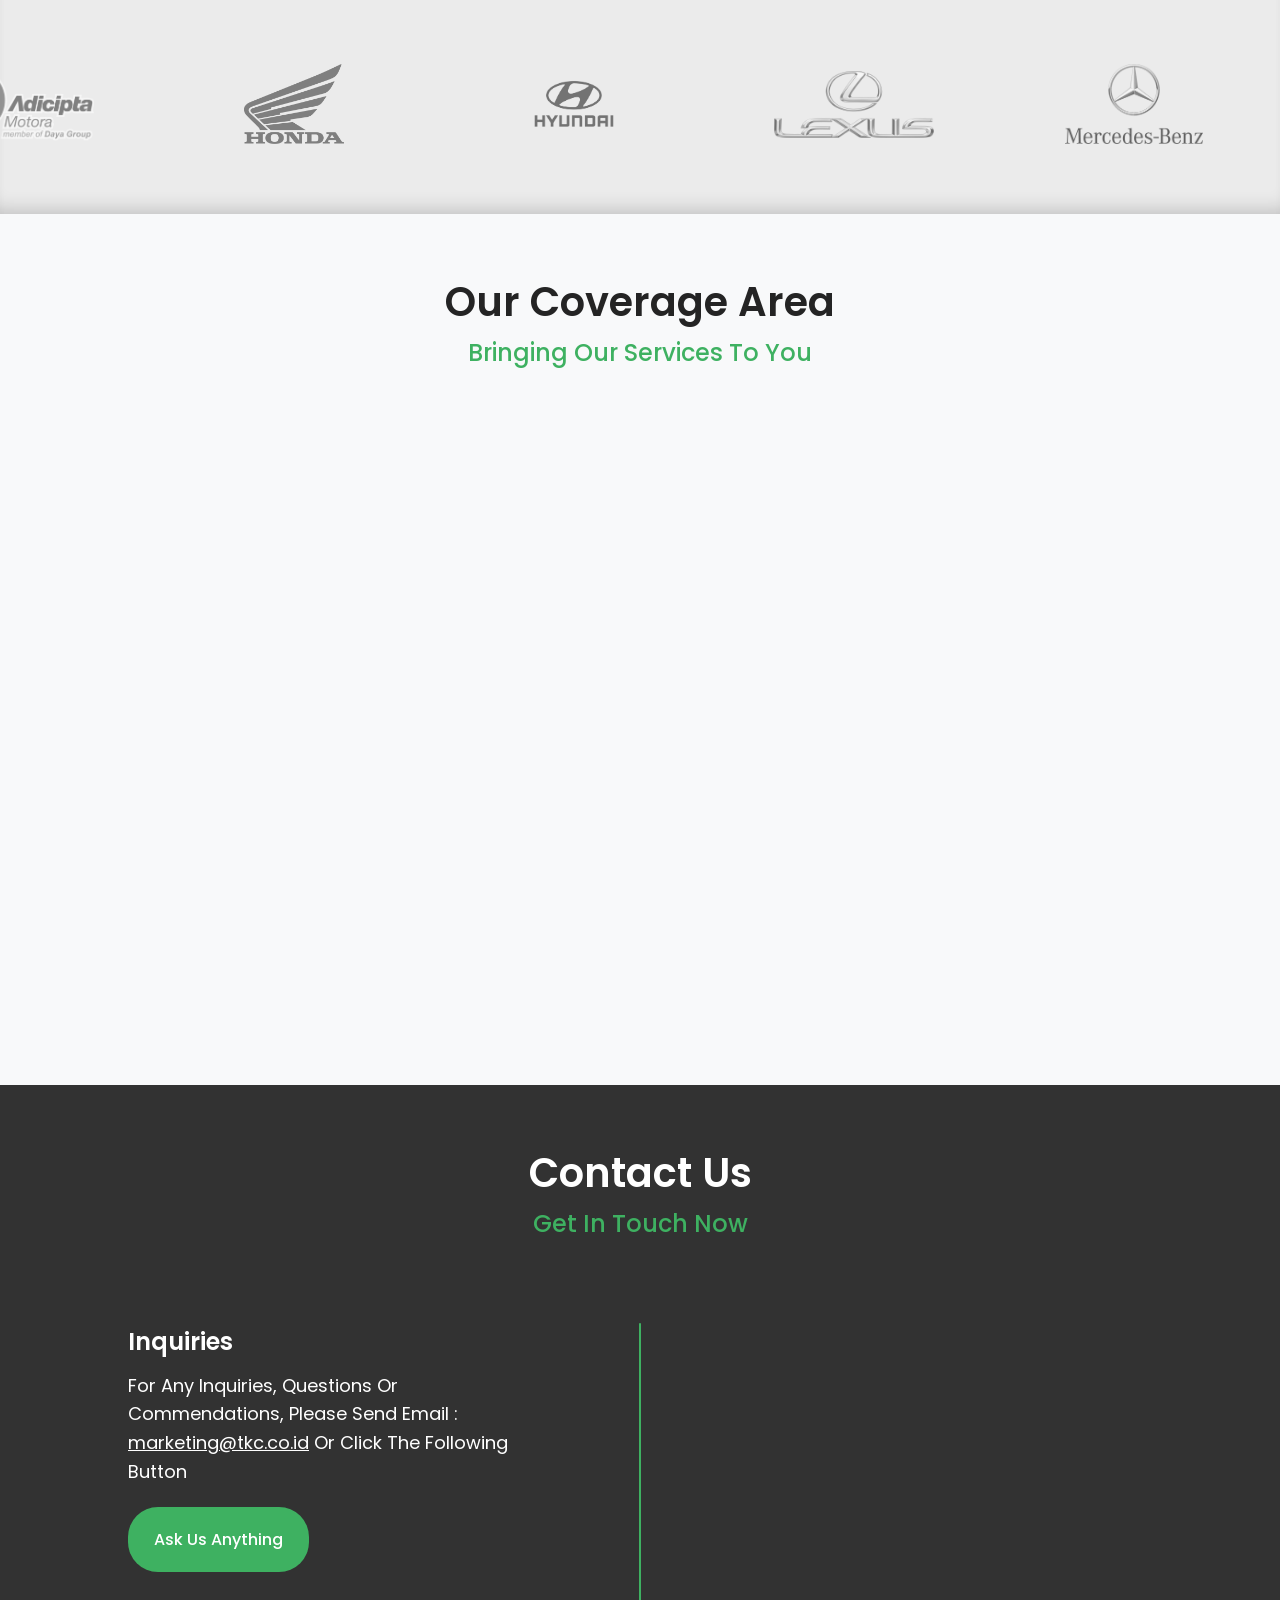
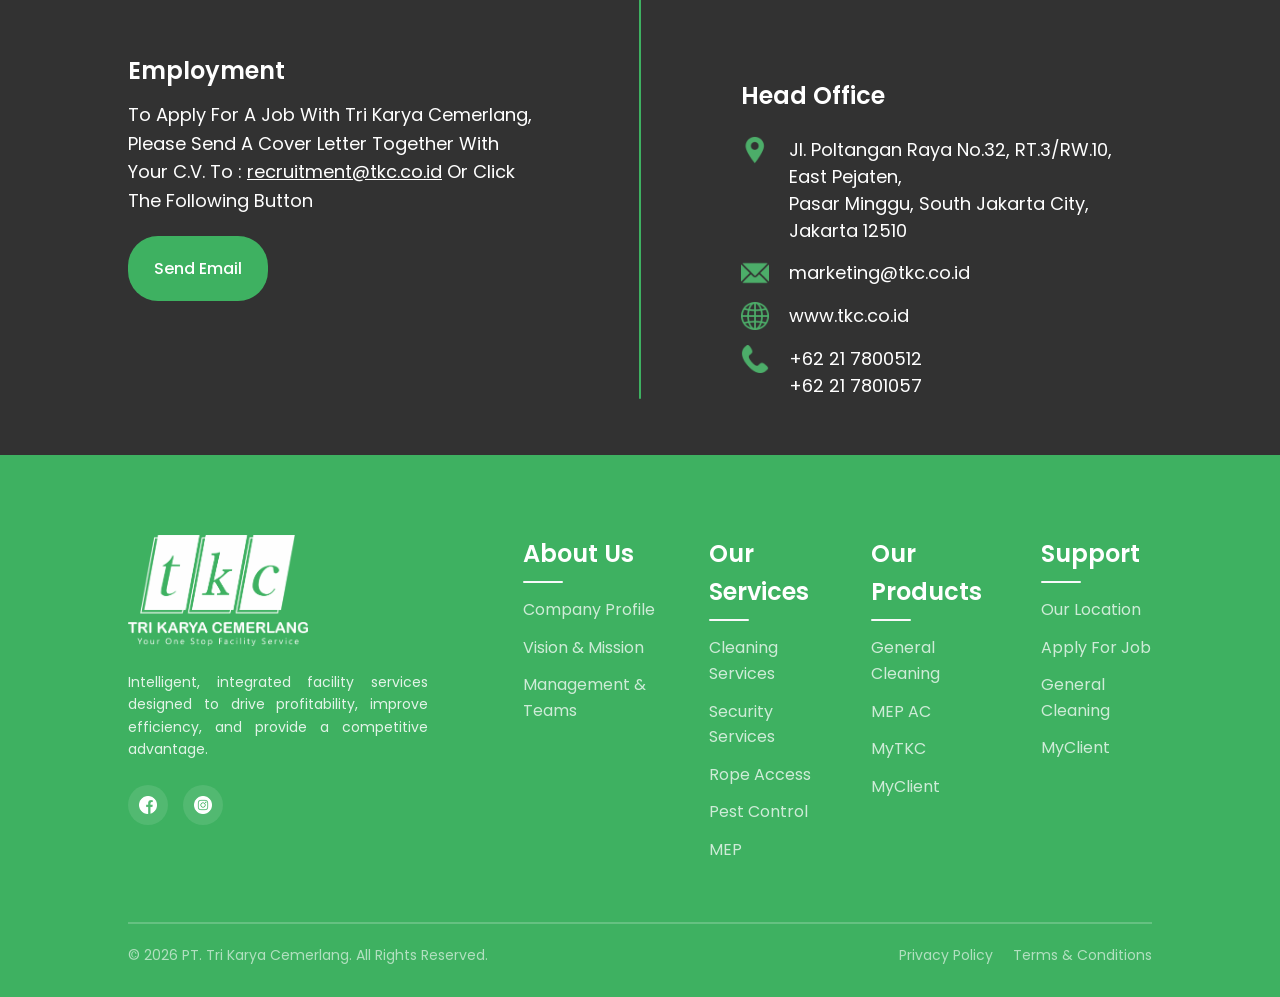
==== commit 3f7d8968: "Another Fixing pt 1 - Navbar & Header (Hero Section)" ====
--- a/index.html
+++ b/index.html
@@ -17,33 +17,22 @@
     <link rel="stylesheet" href="css/style.css" />
   </head>
   <body>
-    <div class="navbar">
+    <nav class="navbar" aria-label="Main Navigation">
       <div class="logo">
-        <a
-          href="javascript:void(0);"
-          onclick="window.scrollTo({ top: 0, behavior: 'smooth' })"
+        <a href="#home"
           ><img src="assets/logo/Main-Logo-Block.png" alt="TKC Logo"
         /></a>
-      </div>
-
-      <div class="hamburger">
-        <span></span>
-        <span></span>
-        <span></span>
       </div>
 
       <div class="main-nav-links">
         <ul>
           <li>
-            <a
-              href="javascript:void(0);"
-              onclick="window.scrollTo({ top: 0, behavior: 'smooth' })"
-              >home</a
-            >
+            <a href="#home">home</a>
           </li>
           <li class="dropdown-link">
-            <a href="javascript:void(0);"
-              >about <img src="assets/icons/down-arrow.png" alt="down arrow"
+            <a href="#0" role="button" aria-haspopup="true"
+              >about
+              <img src="assets/icons/down-arrow.png" alt="" aria-hidden="true"
             /></a>
             <div class="dropdown-menu menu-about">
               <ul>
@@ -54,8 +43,9 @@
             </div>
           </li>
           <li class="dropdown-link">
-            <a href="javascript:void(0);"
-              >services <img src="assets/icons/down-arrow.png" alt="down arrow"
+            <a href="#0" role="button" aria-haspopup="true"
+              >services
+              <img src="assets/icons/down-arrow.png" alt="" aria-hidden="true"
             /></a>
             <div class="dropdown-menu menu-services">
               <ul>
@@ -74,15 +64,7 @@
           <li><a href="#">career</a></li>
           <li><a href="#">products</a></li>
           <li>
-            <a
-              href="javascript:void(0);"
-              onclick="
-                document
-                  .querySelector('.contact-section')
-                  .scrollIntoView({ behavior: 'smooth' })
-              "
-              >contact</a
-            >
+            <a href="#contact">contact</a>
           </li>
         </ul>
       </div>
@@ -90,8 +72,9 @@
       <div class="side-nav-links">
         <ul>
           <li class="dropdown-link">
-            <a href="javascript:void(0);"
-              >help <img src="assets/icons/down-arrow.png" alt="down arrow"
+            <a href="#0" role="button" aria-haspopup="true"
+              >help
+              <img src="assets/icons/down-arrow.png" alt="" aria-hidden="true"
             /></a>
             <div class="dropdown-menu menu-help">
               <ul>
@@ -104,8 +87,10 @@
             </div>
           </li>
           <li class="dropdown-link">
-            <a href="javascript:void(0);"
-              ><img src="assets/icons/united-kingdom-flag.png" alt="English"
+            <a href="#0" role="button" aria-haspopup="true"
+              ><img
+                src="assets/icons/united-kingdom-flag.png"
+                alt="English Language"
             /></a>
             <div class="dropdown-menu menu-lang">
               <ul>
@@ -113,8 +98,9 @@
                   <a href="#"
                     ><img
                       src="assets/icons/united-kingdom-flag.png"
-                      alt="English"
+                      alt=""
                       class="dropdown-flag"
+                      aria-hidden="true"
                     />
                     english</a
                   >
@@ -123,8 +109,9 @@
                   <a href="#"
                     ><img
                       src="assets/icons/indonesia-flag.png"
-                      alt="Indonesia"
+                      alt=""
                       class="dropdown-flag"
+                      aria-hidden="true"
                     />
                     indonesia</a
                   >
@@ -134,35 +121,49 @@
           </li>
         </ul>
       </div>
-    </div>
-
-    <header class="hero-section">
+
+      <div
+        class="hamburger"
+        aria-label="Toggle Navigation Menu"
+        aria-expanded="false"
+      >
+        <span></span>
+        <span></span>
+        <span></span>
+      </div>
+    </nav>
+
+    <header class="hero-section" id="home">
       <div class="hero-content">
-        <h1>
+        <h1 class="hero-title">
           your one stop <br />
           facility services
         </h1>
-        <p>
+        <p class="hero-subtitle">
           reliable partner in providing professional <br />
           and experienced outsourcing workforce
         </p>
-        <a href="#" class="btn">interesting with us ?</a>
-      </div>
-
-      <div class="scroll-down-container">
+        <a href="#mainContent" class="btn-hero">interesting with us ?</a>
+      </div>
+
+      <button
+        id="scrollDownBtn"
+        class="scroll-down-container"
+        aria-label="Scroll To Main Content"
+      >
         <span class="scroll-arrow"></span>
         <span class="scroll-arrow"></span>
         <span class="scroll-arrow"></span>
-      </div>
+      </button>
     </header>
 
-    <main class="main-content">
+    <main class="main-content" id="mainContent">
       <div class="first-section">
         <div class="introduce-section fade-up" style="transition-delay: 1.3s">
           <h2>introduce us, <span>tri karya cemerlang</span></h2>
         </div>
 
-        <div class="about-section section-padding bg-primary">
+        <div class="about-section bg-primary">
           <div class="about-content">
             <div class="stats-grid">
               <div class="stat-card fade-up" style="transition-delay: 1.5s">
@@ -292,7 +293,7 @@
                 <div class="industries-overlay"></div>
 
                 <div class="industries-image-text">
-                  <h3 id="industry-title">Corporate</h3>
+                  <h3 id="industries-title">Corporate</h3>
                 </div>
               </div>
             </div>
@@ -602,7 +603,10 @@
           </div>
         </div>
 
-        <section class="contact-section section-padding bg-secondary">
+        <section
+          class="contact-section section-padding bg-secondary"
+          id="contact"
+        >
           <div class="section-header fade-up">
             <h2 class="main-heading">Contact Us</h2>
             <h4 class="sub-heading">Get In Touch Now</h4>
--- a/css/style.css
+++ b/css/style.css
@@ -169,6 +169,14 @@
   transform: translateY(0);
 }
 
+button {
+  background: transparent;
+  border: none;
+  outline: none;
+  cursor: none;
+  padding: 0;
+}
+
 /* =========================================
    B. NAVBAR & FLOATING BUTTONS (REFACTORED)
 ========================================= */
@@ -516,7 +524,7 @@
 }
 
 /* Base Button (Hero) */
-.btn {
+.btn-hero {
   align-self: flex-start;
   padding: 0.9375rem 2.1875rem;
   margin-top: 2.1875rem;
@@ -532,7 +540,7 @@
   transition: all 0.3s ease;
 }
 
-.btn:hover {
+.btn-hero:hover {
   background-color: var(--accent-color);
   border-color: var(--accent-color);
   transform: translateY(-3px);
@@ -554,6 +562,8 @@
   cursor: pointer;
   opacity: 0.8;
   z-index: 10;
+
+  -webkit-tap-highlight-color: transparent;
 }
 
 .scroll-arrow {
@@ -1624,5 +1634,114 @@
 }
 
 /* =========================================
-   D. MEDIA QUERIES (RESPONSIVE DESIGN)
+   D. MEDIA QUERIES (DESKTOP-FIRST APPROACH)
 ========================================= */
+/* 1. LAPTOP JADUL / MACBOOK 13 INCH (Maksimal 1366px) */
+@media (max-width: 1366px) {
+  /* A. Global Typography */
+  h1 {
+    font-size: 3.5rem;
+  }
+
+  h2 {
+    font-size: 2.5rem !important;
+  }
+
+  h3 {
+  }
+
+  h4 {
+  }
+
+  h5 {
+  }
+
+  h6 {
+  }
+
+  .btn {
+    font-size: 0.8rem;
+  }
+
+  /* B. Global Padding */
+  .section-padding {
+    padding: 3.5rem 10%;
+  }
+
+  /* C. Specific per Section */
+  /* C.1. Navigation Bar */
+  .logo img {
+    height: 32px;
+    width: auto;
+  }
+
+  .main-nav-links ul,
+  .side-nav-links ul {
+    gap: 8px;
+  }
+
+  .main-nav-links ul li a,
+  .side-nav-links ul li a {
+    font-size: 0.85rem;
+    padding: 0.5rem;
+  }
+
+  /* C.2. Hero Section */
+  .hero-content p {
+    font-size: 1.1rem;
+  }
+
+  .hero-content .btn {
+    padding: 12px 20px;
+  }
+
+  .scroll-down-container {
+    bottom: 40px;
+  }
+
+  .scroll-arrow {
+    width: 16px;
+    height: 16px;
+  }
+
+  /* C.3. Introduce Section */
+  .introduce-section h2 {
+    padding-bottom: 8.75rem;
+  }
+
+  /* C.4. About Section */
+  .icon-box {
+    width: 145px;
+    height: 145px;
+  }
+
+  .icon-box img {
+    width: 50%;
+    height: auto;
+  }
+
+  .stat-card h3 {
+    font-size: 0.9rem;
+  }
+
+  .stat-card p {
+    font-size: 0.75rem;
+  }
+
+  /* C.5. Industries Section */
+  .introduce-text h2 {
+    font-size: 1rem;
+  }
+}
+
+/* 2. TABLET LANSKAP & LAYAR KOTAK JADUL (Maksimal 1024px) */
+@media (max-width: 1024px) {
+}
+
+/* 3. TABLET POTRET & SMARTPHONE LAYAR BESAR (Maksimal 768px) */
+@media (max-width: 768px) {
+}
+
+/* 4. SMARTPHONE STANDAR & KECIL (Maksimal 480px) */
+@media (max-width: 480px) {
+}
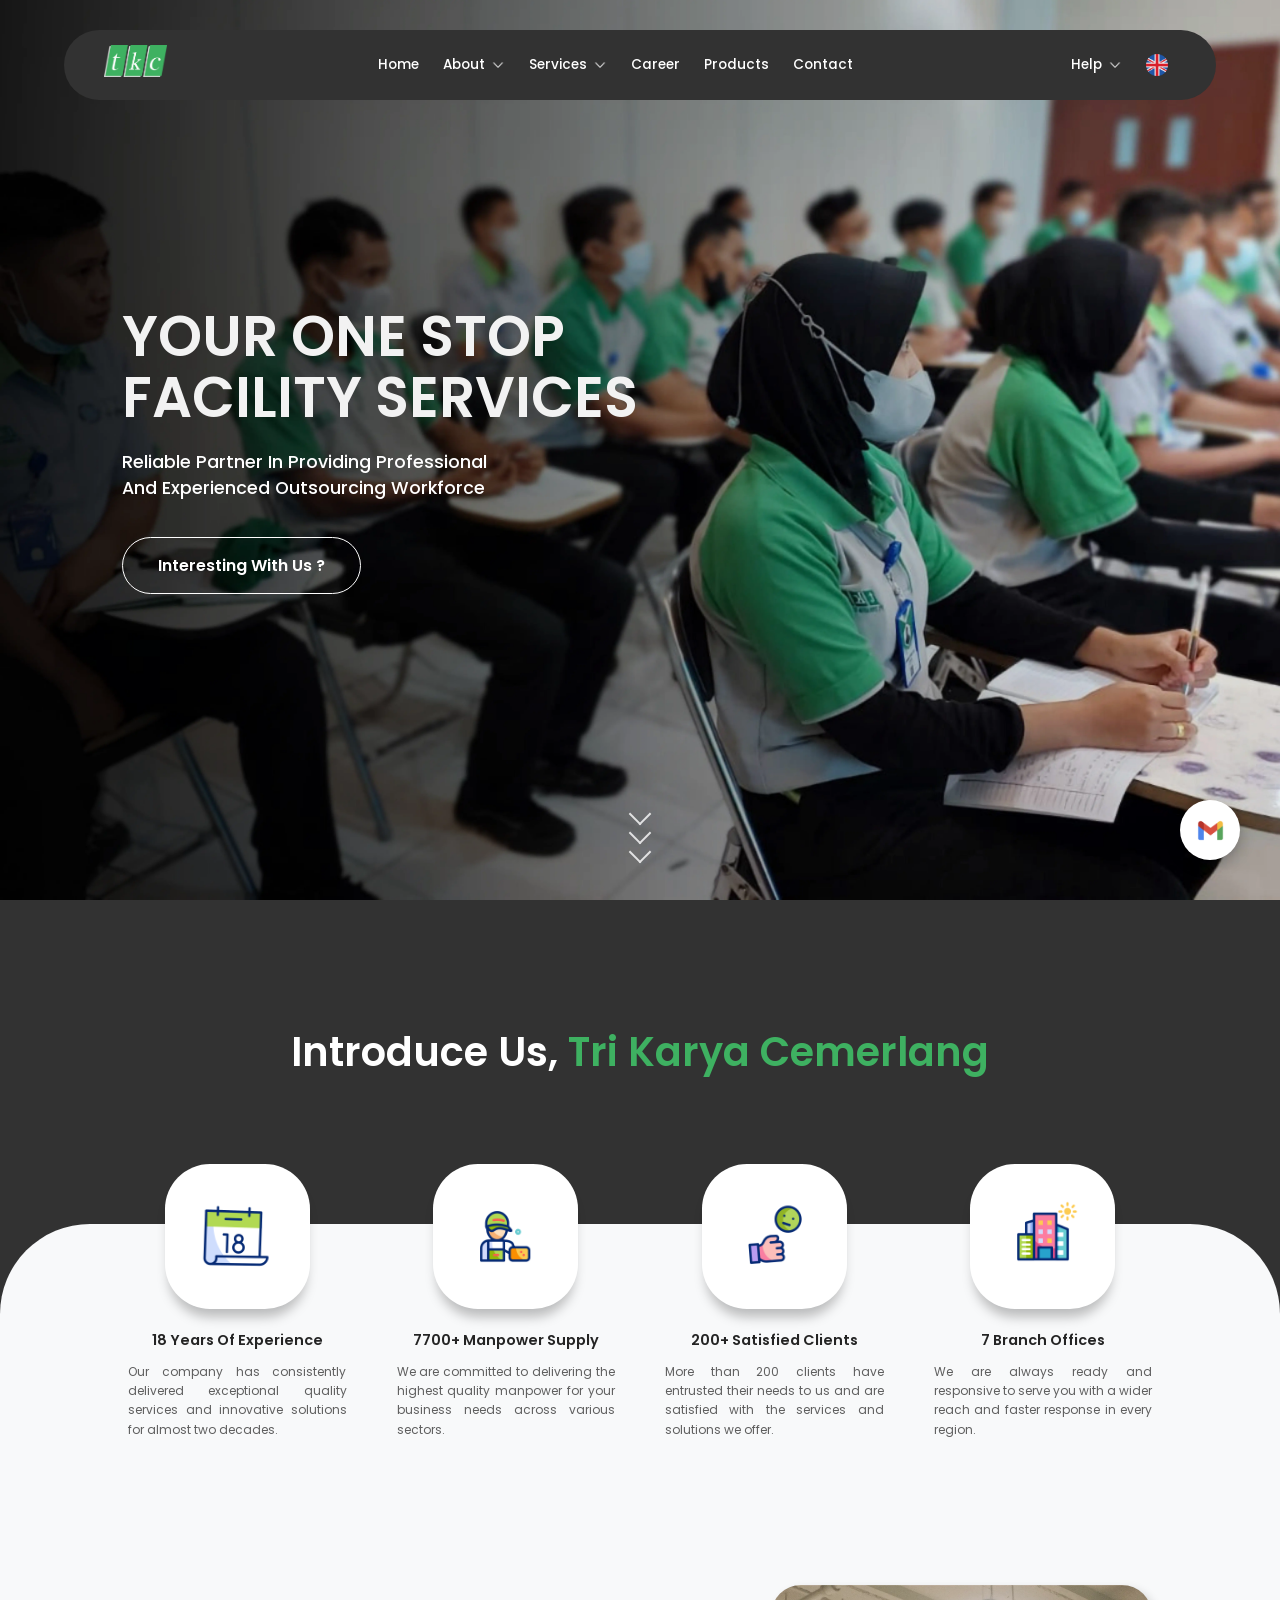
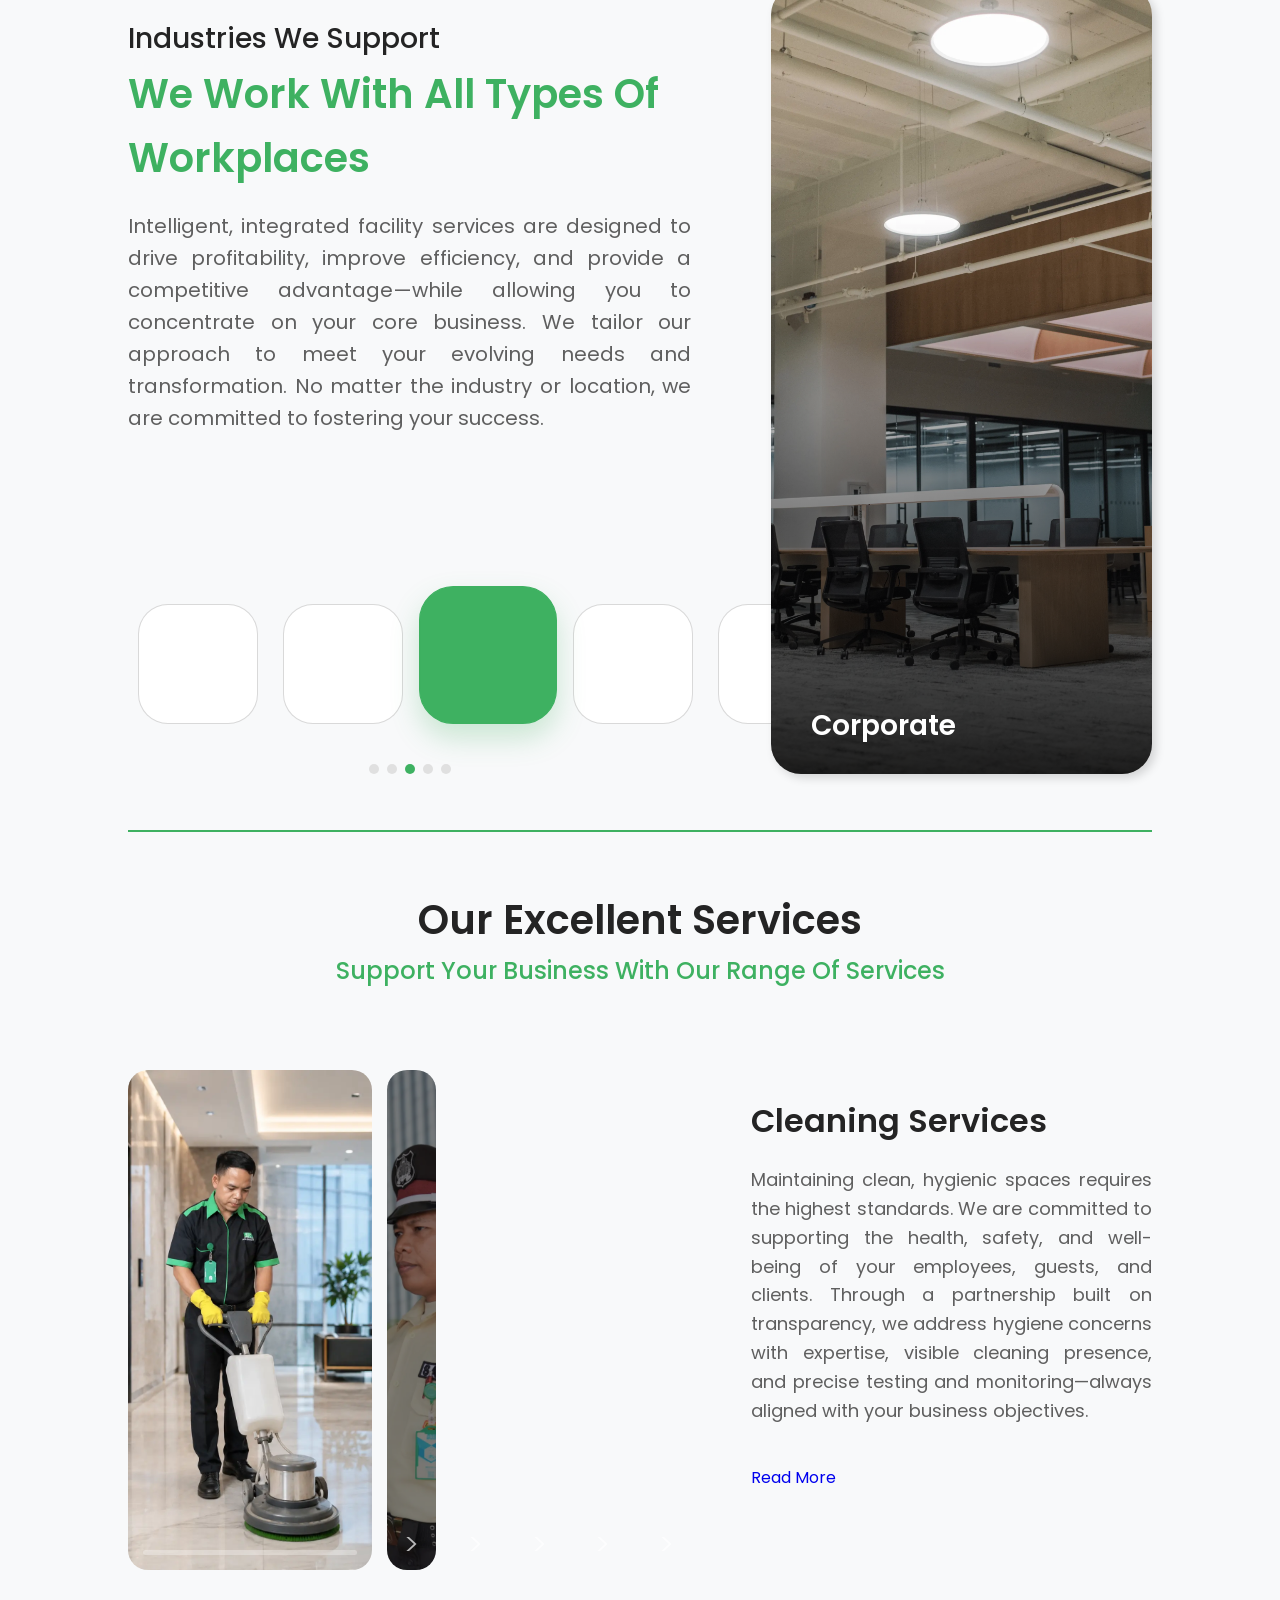
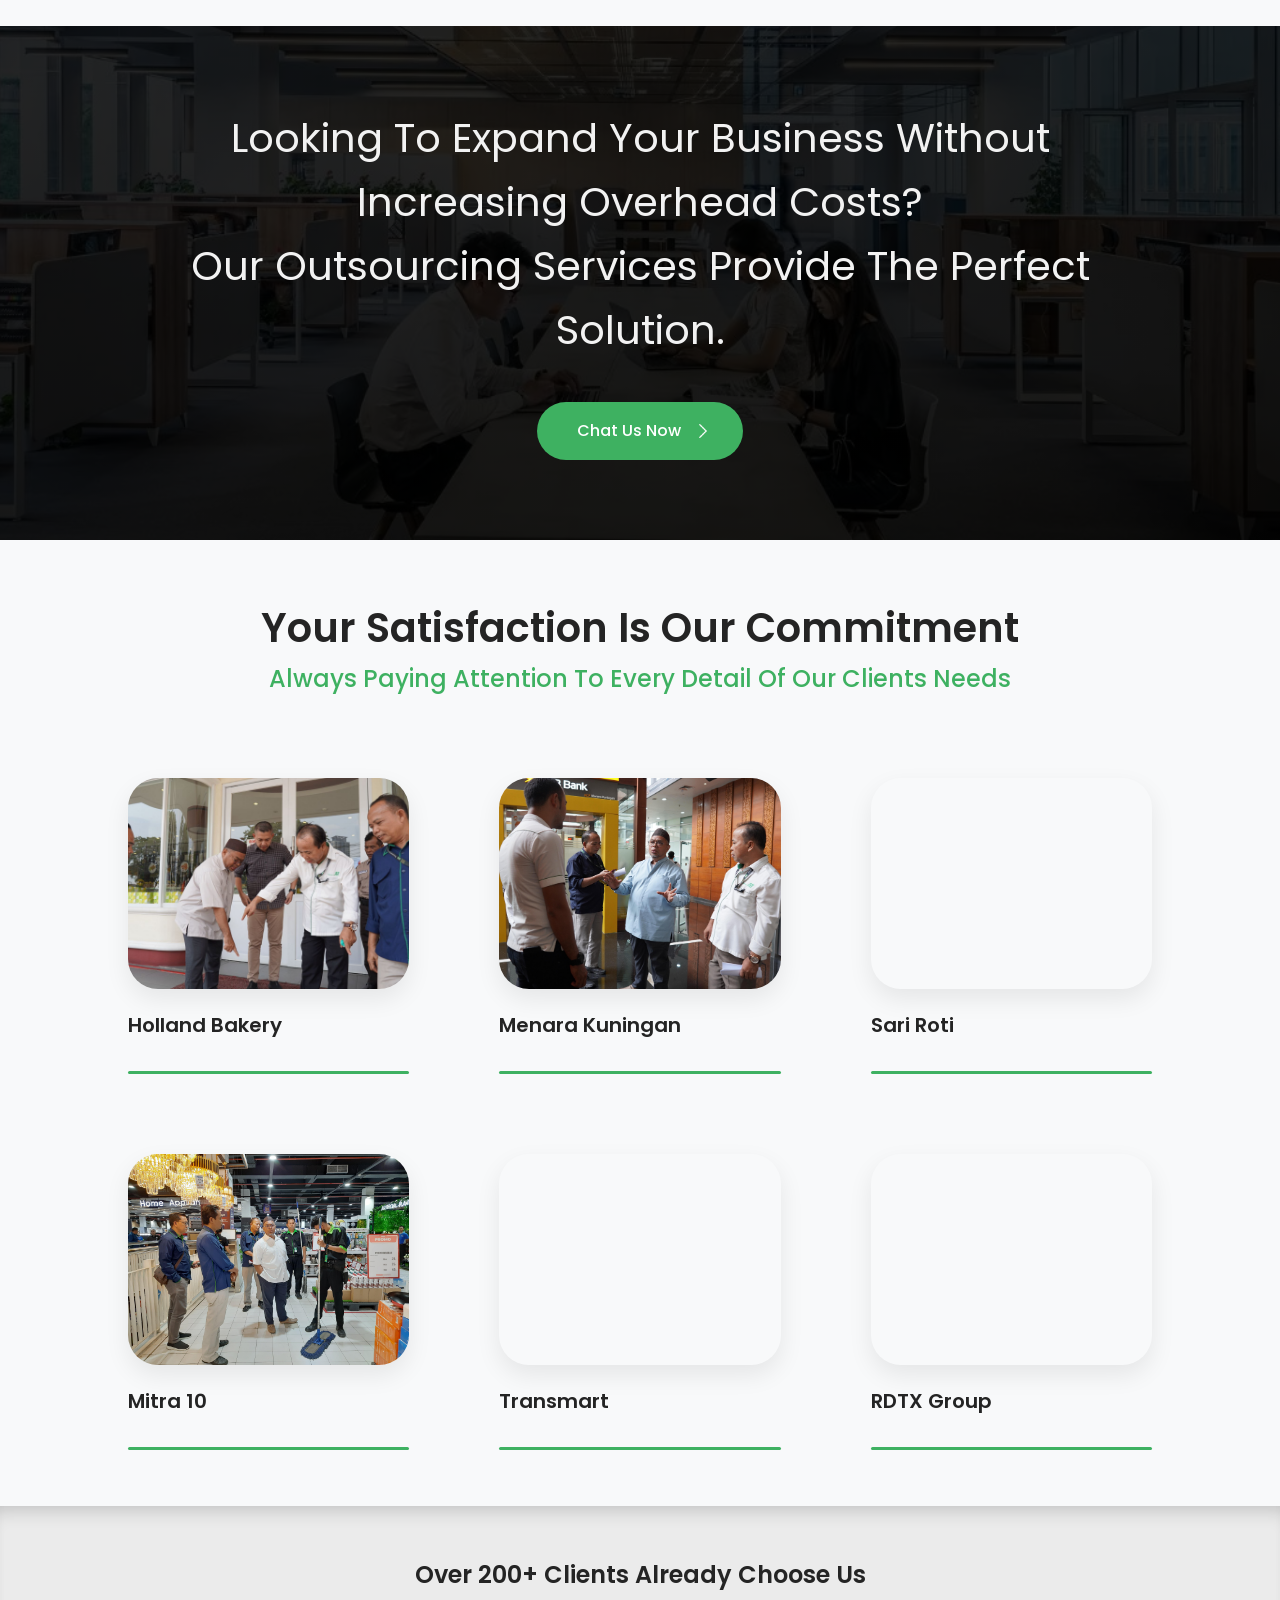
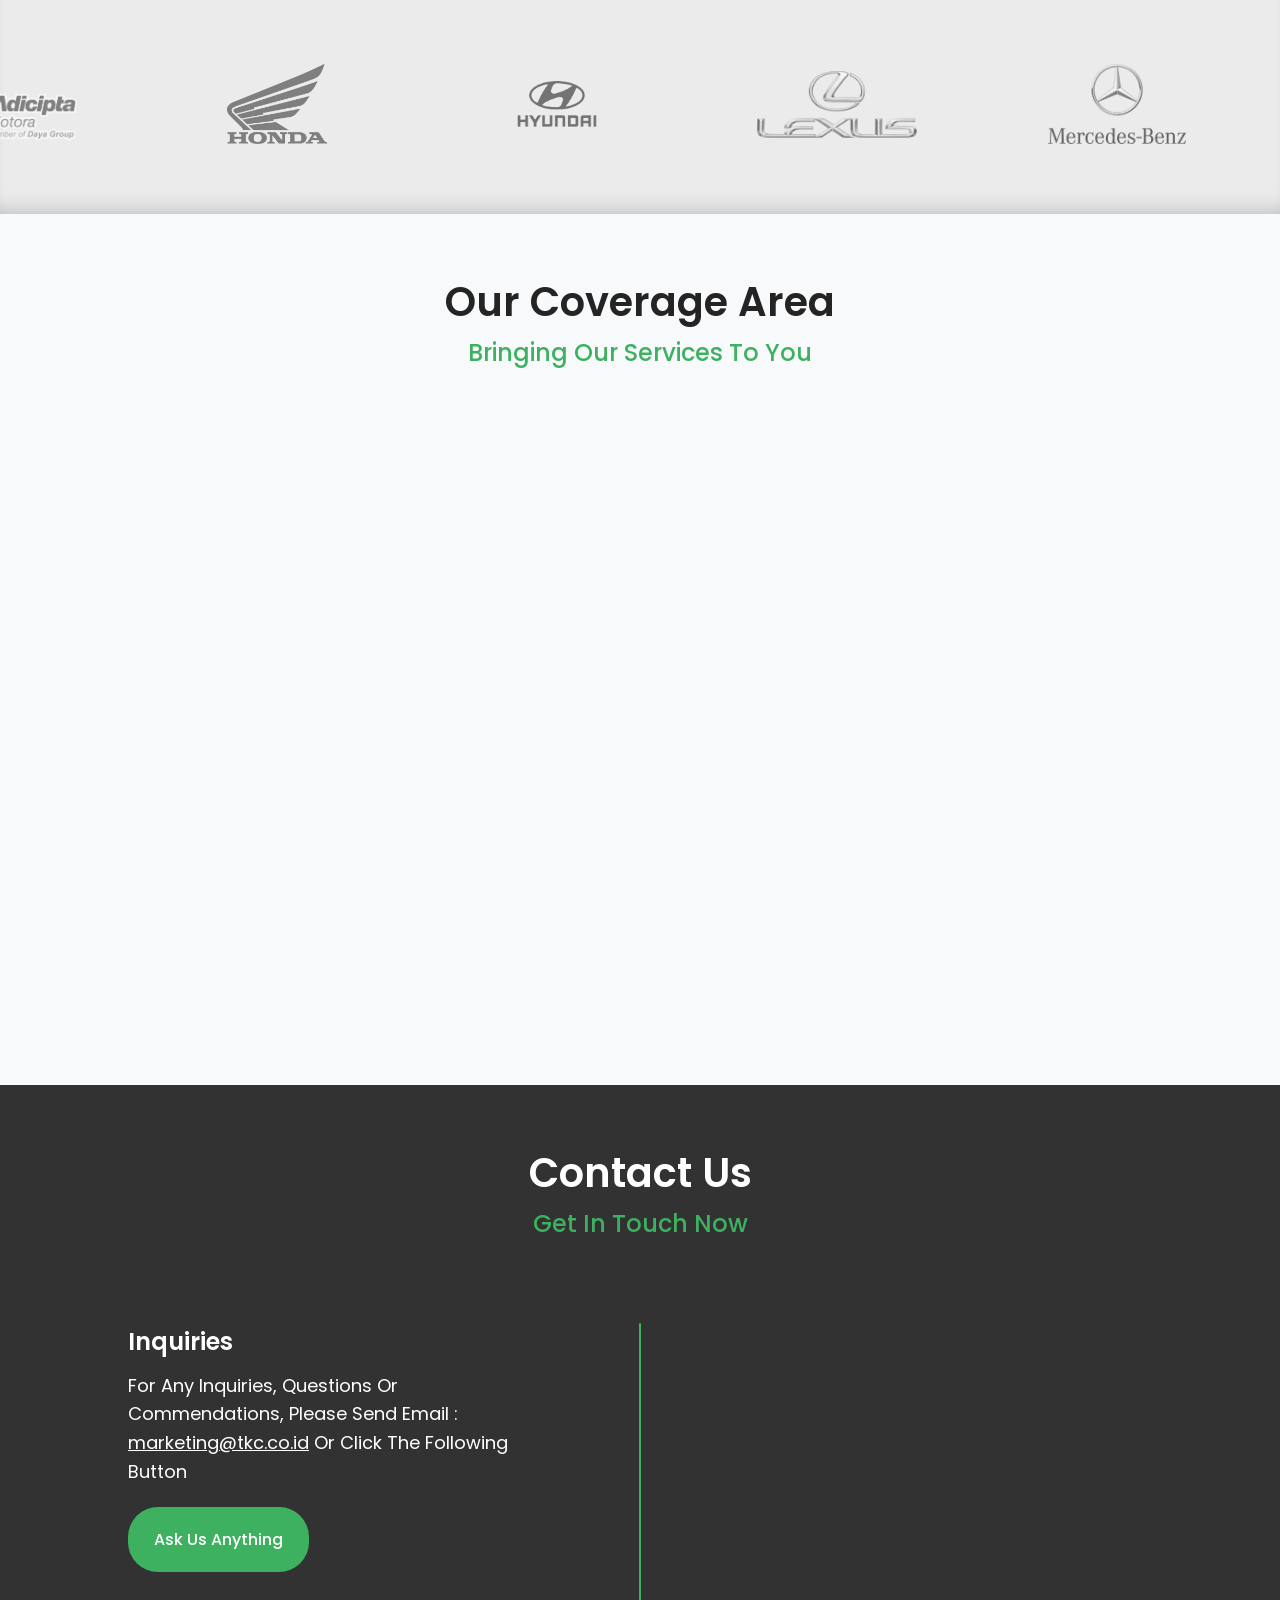
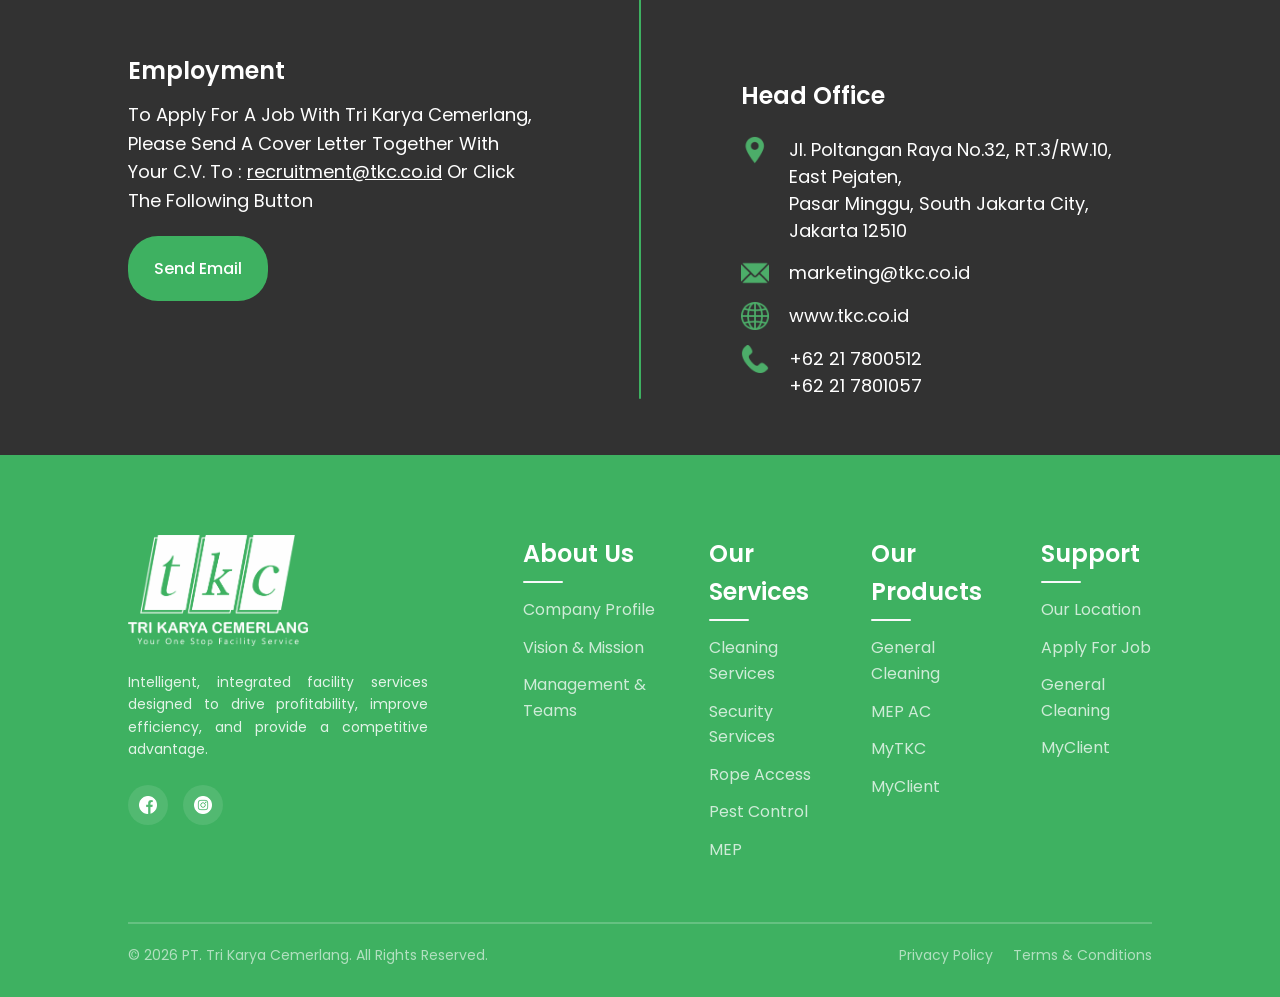
==== commit 4375c5a6: "Another Fixing pt 2 - First Section" ====
--- a/index.html
+++ b/index.html
@@ -159,61 +159,92 @@
 
     <main class="main-content" id="mainContent">
       <div class="first-section">
-        <div class="introduce-section fade-up" style="transition-delay: 1.3s">
+        <section
+          class="introduce-section fade-up"
+          id="introduce"
+          style="transition-delay: 1.3s"
+        >
           <h2>introduce us, <span>tri karya cemerlang</span></h2>
-        </div>
-
-        <div class="about-section bg-primary">
+        </section>
+
+        <section
+          class="about-section bg-primary"
+          aria-label="Company Statictics"
+        >
           <div class="about-content">
             <div class="stats-grid">
-              <div class="stat-card fade-up" style="transition-delay: 1.5s">
+              <article class="stat-card fade-up" style="transition-delay: 1.5s">
                 <div class="icon-box">
-                  <img src="assets/about/Experiences.gif" alt="18 Years" />
-                </div>
-                <h3>18 Years Of Experiences</h3>
+                  <img
+                    src="assets/about/Experiences.gif"
+                    alt="18 Years"
+                    loading="lazy"
+                    decoding="async"
+                  />
+                </div>
+                <h3>18 Years Of Experience</h3>
                 <p>
-                  Our company has consistently delivering exceptional quality
+                  Our company has consistently delivered exceptional quality
                   services and innovative solutions for almost two decades.
                 </p>
-              </div>
-
-              <div class="stat-card fade-up" style="transition-delay: 1.7s">
+              </article>
+
+              <article class="stat-card fade-up" style="transition-delay: 1.7s">
                 <div class="icon-box">
-                  <img src="assets/about/Manpower.gif" alt="Manpower Supply" />
+                  <img
+                    src="assets/about/Manpower.gif"
+                    alt="Manpower Supply"
+                    loading="lazy"
+                    decoding="async"
+                  />
                 </div>
                 <h3>7700+ Manpower Supply</h3>
                 <p>
                   We are committed to delivering the highest quality manpower
                   for your business needs across various sectors.
                 </p>
-              </div>
-
-              <div class="stat-card fade-up" style="transition-delay: 1.9s">
+              </article>
+
+              <article class="stat-card fade-up" style="transition-delay: 1.9s">
                 <div class="icon-box">
-                  <img src="assets/about/Clients.gif" alt="Satisfied Clients" />
+                  <img
+                    src="assets/about/Clients.gif"
+                    alt="Satisfied Clients"
+                    loading="lazy"
+                    decoding="async"
+                  />
                 </div>
                 <h3>200+ Satisfied Clients</h3>
                 <p>
-                  More than 200 clients have entrusted their needs to us and
-                  satisfied with services and solutions we offered.
+                  More than 200 clients have entrusted their needs to us and are
+                  satisfied with the services and solutions we offer.
                 </p>
-              </div>
-
-              <div class="stat-card fade-up" style="transition-delay: 2.1s">
+              </article>
+
+              <article class="stat-card fade-up" style="transition-delay: 2.1s">
                 <div class="icon-box">
-                  <img src="assets/about/Office.gif" alt="Branch Offices" />
+                  <img
+                    src="assets/about/Office.gif"
+                    alt="Branch Offices"
+                    loading="lazy"
+                    decoding="async"
+                  />
                 </div>
                 <h3>7 Branch Offices</h3>
                 <p>
                   We are always ready and responsive to serve you with a wider
                   reach and faster response in every region.
                 </p>
-              </div>
-            </div>
-          </div>
-        </div>
-
-        <div class="industries-section section-padding bg-primary">
+              </article>
+            </div>
+          </div>
+        </section>
+
+        <section
+          class="industries-section section-padding bg-primary"
+          id="industries"
+          aria-label="Industries We Support"
+        >
           <div
             class="industries-content fade-up"
             style="transition-delay: 2.3s"
@@ -235,51 +266,134 @@
               </div>
 
               <div class="carousel-container">
-                <button class="carousel-prev-btn prev-btn">
-                  <img src="assets/icons/right-arrow.png" alt="prev-btn" />
+                <button
+                  class="carousel-prev-btn prev-btn"
+                  aria-label="Previous Industry"
+                >
+                  <img
+                    src="assets/icons/right-arrow.png"
+                    alt=""
+                    aria-hidden="true"
+                    loading="lazy"
+                  />
                 </button>
 
                 <div class="carousel-icons">
-                  <div class="carousel-icon-box" data-index="0">
+                  <button
+                    type="button"
+                    class="carousel-icon-box"
+                    data-index="0"
+                    aria-label="Corporate Industry"
+                  >
                     <img
                       src="assets/industries/Icon/corporate.png"
                       alt="Corporate"
+                      loading="lazy"
+                      decoding="async"
                     />
-                  </div>
-                  <div class="carousel-icon-box" data-index="1">
+                  </button>
+
+                  <button
+                    type="button"
+                    class="carousel-icon-box"
+                    data-index="1"
+                    aria-label="Healthcare Industry"
+                  >
                     <img
                       src="assets/industries/Icon/healthcare.png"
                       alt="Healthcare"
+                      loading="lazy"
+                      decoding="async"
                     />
-                  </div>
-                  <div class="carousel-icon-box active" data-index="2">
+                  </button>
+
+                  <button
+                    type="button"
+                    class="carousel-icon-box active"
+                    data-index="2"
+                    aria-label="Education Industry"
+                  >
                     <img
                       src="assets/industries/Icon/education.png"
                       alt="Education"
+                      loading="lazy"
+                      decoding="async"
                     />
-                  </div>
-                  <div class="carousel-icon-box" data-index="3">
+                  </button>
+
+                  <button
+                    type="button"
+                    class="carousel-icon-box"
+                    data-index="3"
+                    aria-label="Manufacture Industry"
+                  >
                     <img
                       src="assets/industries/Icon/manufacture.png"
-                      alt="Manufacturing"
+                      alt="Manufacture"
+                      loading="lazy"
+                      decoding="async"
                     />
-                  </div>
-                  <div class="carousel-icon-box" data-index="4">
-                    <img src="assets/industries/Icon/retail.png" alt="Retail" />
-                  </div>
-                </div>
-
-                <button class="carousel-next-btn next-btn">
-                  <img src="assets/icons/right-arrow.png" alt="next-btn" />
+                  </button>
+
+                  <button
+                    type="button"
+                    class="carousel-icon-box"
+                    data-index="4"
+                    aria-label="Retail Industry"
+                  >
+                    <img
+                      src="assets/industries/Icon/retail.png"
+                      alt="Retail"
+                      loading="lazy"
+                      decoding="async"
+                    />
+                  </button>
+                </div>
+
+                <button
+                  class="carousel-next-btn next-btn"
+                  aria-label="Next Industry"
+                >
+                  <img
+                    src="assets/icons/right-arrow.png"
+                    alt=""
+                    aria-hidden="true"
+                    loading="lazy"
+                  />
                 </button>
               </div>
 
               <div class="carousel-dots">
-                <span class="dot" data-index="0"></span>
-                <span class="dot" data-index="1"></span>
-                <span class="dot active" data-index="2"></span>
-                <span class="dot" data-index="3"></span>
-                <span class="dot" data-index="4"></span>
+                <button
+                  type="button"
+                  class="dot"
+                  data-index="0"
+                  aria-label="Slide 1"
+                ></button>
+                <button
+                  type="button"
+                  class="dot"
+                  data-index="1"
+                  aria-label="Slide 2"
+                ></button>
+                <button
+                  type="button"
+                  class="dot active"
+                  data-index="2"
+                  aria-label="Slide 3"
+                ></button>
+                <button
+                  type="button"
+                  class="dot"
+                  data-index="3"
+                  aria-label="Slide 4"
+                ></button>
+                <button
+                  type="button"
+                  class="dot"
+                  data-index="4"
+                  aria-label="Slide 5"
+                ></button>
               </div>
             </div>
 
@@ -288,6 +402,8 @@
                 <img
                   src="assets/industries/office.webp"
                   alt="Corporate Office"
+                  loading="lazy"
+                  decoding="async"
                 />
 
                 <div class="industries-overlay"></div>
@@ -298,36 +414,57 @@
               </div>
             </div>
           </div>
-        </div>
+        </section>
 
         <div class="divider-wrapper">
           <div class="custom-line fade-up"></div>
         </div>
 
-        <div class="services-section section-padding bg-primary">
+        <section
+          class="services-section section-padding bg-primary"
+          id="services"
+          aria-label="Our Excellent Services"
+        >
           <div class="section-header fade-up">
-            <h2 class="main-heading">Our Excellence Services</h2>
+            <h2 class="main-heading">Our Excellent Services</h2>
             <h4 class="sub-heading">
-              Support Your Business With Our Range Services
+              Support Your Business With Our Range of Services
             </h4>
           </div>
 
           <div class="services-content fade-up">
             <div class="services-left">
-              <div class="services-accordion">
-                <div class="acc-item active" data-index="0">
+              <div
+                class="services-accordion"
+                role="tablist"
+                aria-label="Services Options"
+              >
+                <button
+                  class="acc-item active"
+                  data-index="0"
+                  role="tab"
+                  aria-selected="true"
+                  aria-controls="service-panel"
+                >
                   <img
                     src="assets/services/cleaning-services.webp"
                     alt="Cleaning Service"
                     loading="lazy"
                     decoding="async"
                   />
+
                   <div class="acc-progress-track">
                     <div class="acc-progress-fill"></div>
                   </div>
-                </div>
-
-                <div class="acc-item" data-index="1">
+                </button>
+
+                <button
+                  class="acc-item"
+                  data-index="1"
+                  role="tab"
+                  aria-selected="false"
+                  aria-controls="service-panel"
+                >
                   <img
                     src="assets/services/security.webp"
                     alt="Security Service"
@@ -338,9 +475,15 @@
                   <div class="acc-progress-track">
                     <div class="acc-progress-fill"></div>
                   </div>
-                </div>
-
-                <div class="acc-item" data-index="2">
+                </button>
+
+                <button
+                  class="acc-item"
+                  data-index="2"
+                  role="tab"
+                  aria-selected="false"
+                  aria-controls="service-panel"
+                >
                   <img
                     src="assets/services/pest.webp"
                     alt="Pest Control"
@@ -351,9 +494,15 @@
                   <div class="acc-progress-track">
                     <div class="acc-progress-fill"></div>
                   </div>
-                </div>
-
-                <div class="acc-item" data-index="3">
+                </button>
+
+                <button
+                  class="acc-item"
+                  data-index="3"
+                  role="tab"
+                  aria-selected="false"
+                  aria-controls="service-panel"
+                >
                   <img
                     src="assets/services/rope.webp"
                     alt="Rope Access"
@@ -364,9 +513,15 @@
                   <div class="acc-progress-track">
                     <div class="acc-progress-fill"></div>
                   </div>
-                </div>
-
-                <div class="acc-item" data-index="4">
+                </button>
+
+                <button
+                  class="acc-item"
+                  data-index="4"
+                  role="tab"
+                  aria-selected="false"
+                  aria-controls="service-panel"
+                >
                   <img
                     src="assets/services/mep.webp"
                     alt="Facility Management"
@@ -377,9 +532,15 @@
                   <div class="acc-progress-track">
                     <div class="acc-progress-fill"></div>
                   </div>
-                </div>
-
-                <div class="acc-item" data-index="5">
+                </button>
+
+                <button
+                  class="acc-item"
+                  data-index="5"
+                  role="tab"
+                  aria-selected="false"
+                  aria-controls="service-panel"
+                >
                   <img
                     src="assets/services/receptionist.webp"
                     alt="Receptionist"
@@ -390,14 +551,19 @@
                   <div class="acc-progress-track">
                     <div class="acc-progress-fill"></div>
                   </div>
-                </div>
+                </button>
               </div>
             </div>
 
             <div class="services-right">
-              <div class="services-text-info">
+              <div
+                class="services-text-info"
+                id="service-panel"
+                role="tabpanel"
+                tabindex="0"
+              >
                 <h3 id="service-title">Cleaning Service</h3>
-                <p id="service-desc">
+                <p id="service-description">
                   Maintaining clean, hygienic spaces requires the highest
                   standards. We are committed to supporting the health, safety,
                   and well-being of your employees, guests, and clients. Through
@@ -406,11 +572,11 @@
                   precise testing and monitoring—always aligned with your
                   business objectives.
                 </p>
-                <a href="#" class="btn-dark">Read More</a>
-              </div>
-            </div>
-          </div>
-        </div>
+                <a href="#0" class="btn-services">Read More</a>
+              </div>
+            </div>
+          </div>
+        </section>
       </div>
 
       <section class="intermezzo-section fade-up">
--- a/css/style.css
+++ b/css/style.css
@@ -837,6 +837,8 @@
   width: 120px;
   height: 120px;
 
+  padding: 0;
+
   border: 1px solid rgba(0, 0, 0, 0.15);
   border-radius: 1.875rem;
   background-color: var(--white-color);
@@ -879,6 +881,8 @@
   width: 10px;
   height: 10px;
   border-radius: 50%;
+  border: none;
+  padding: 0;
   cursor: pointer;
   background-color: #e0e0e0;
   transition: background-color 0.3s ease;
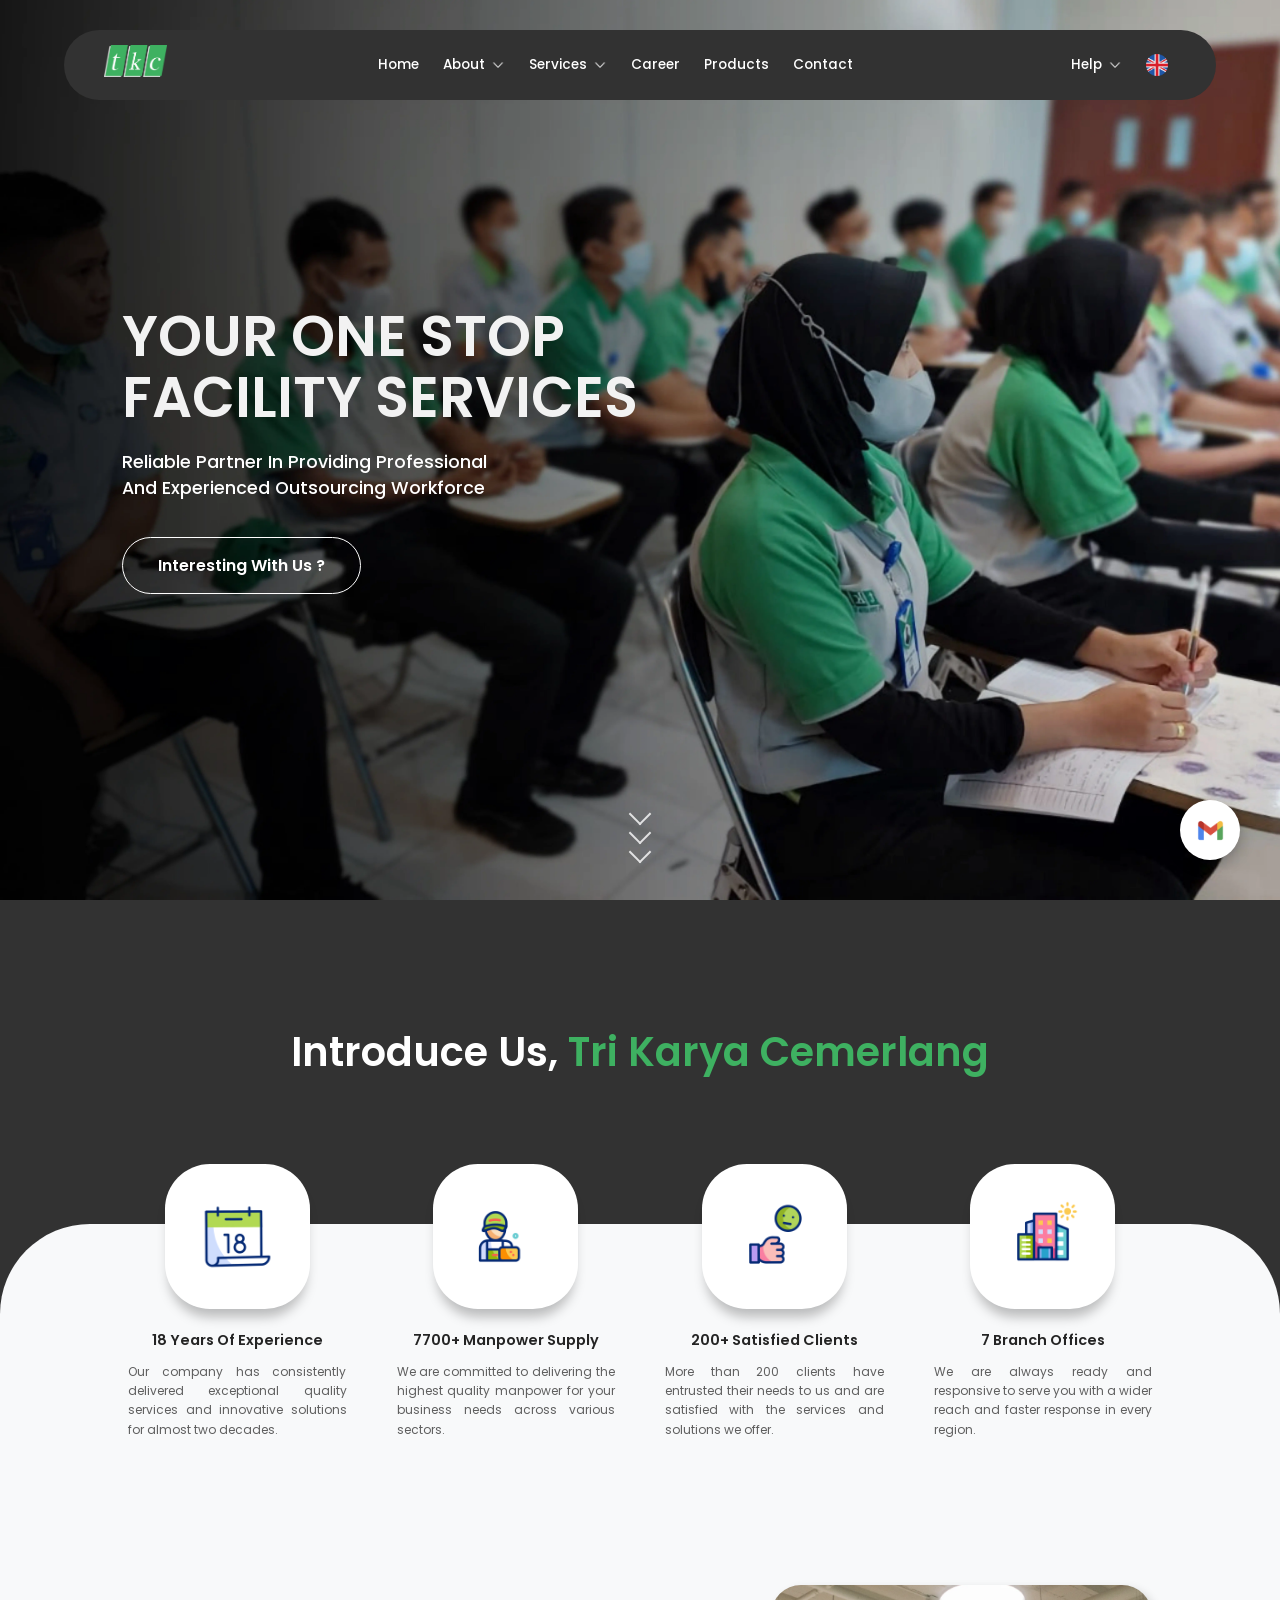
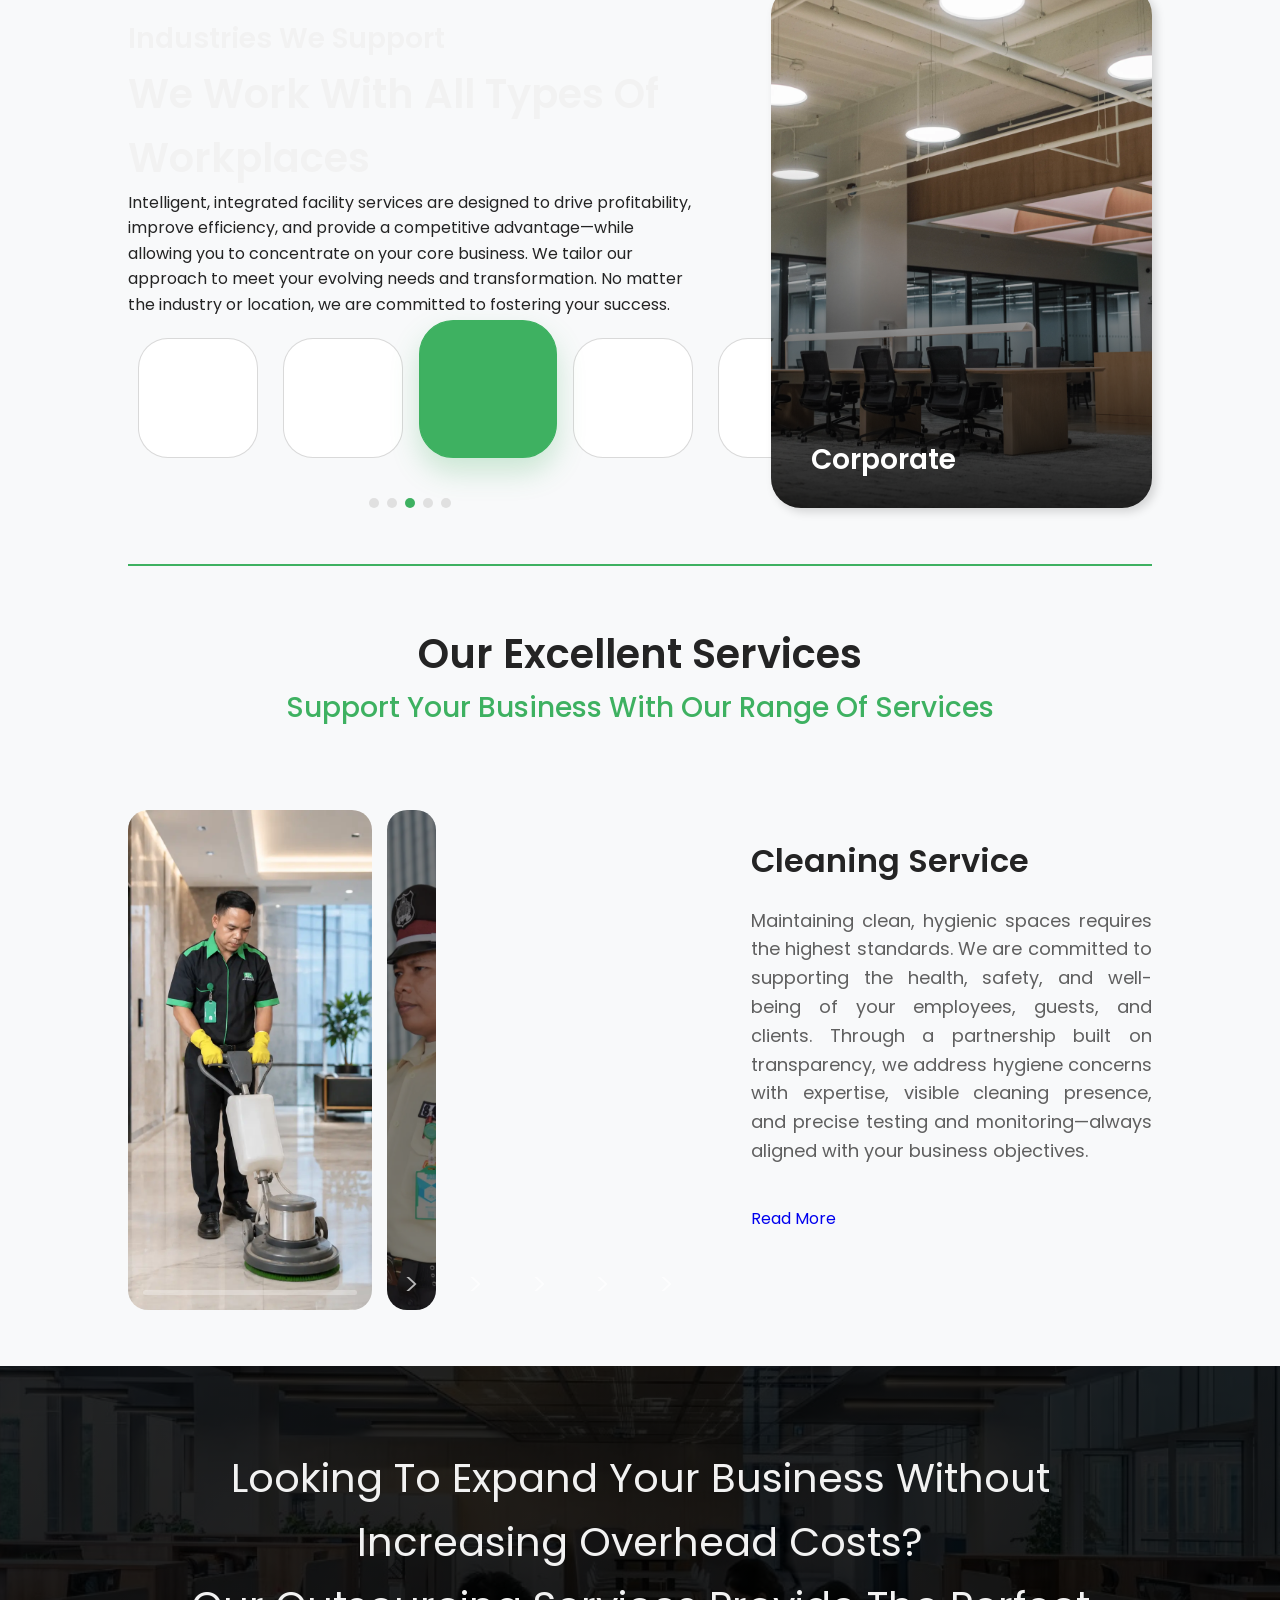
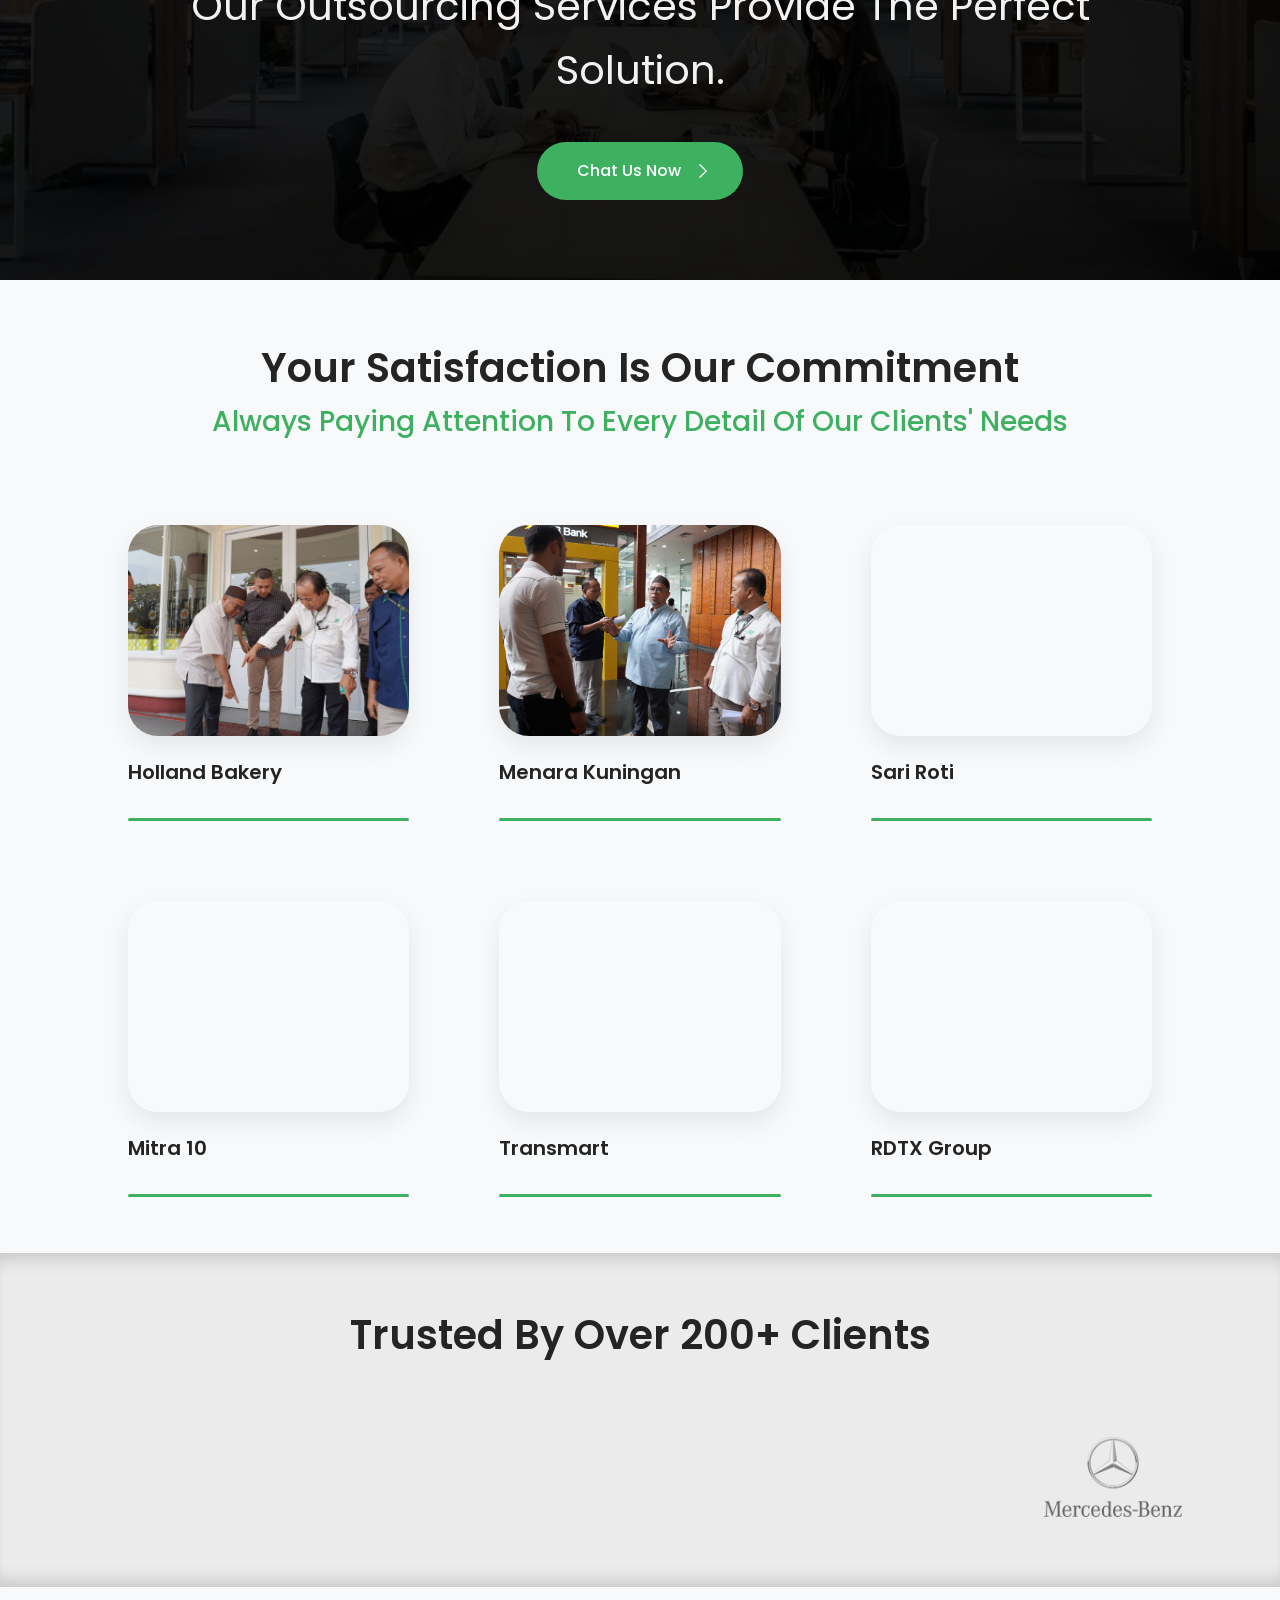
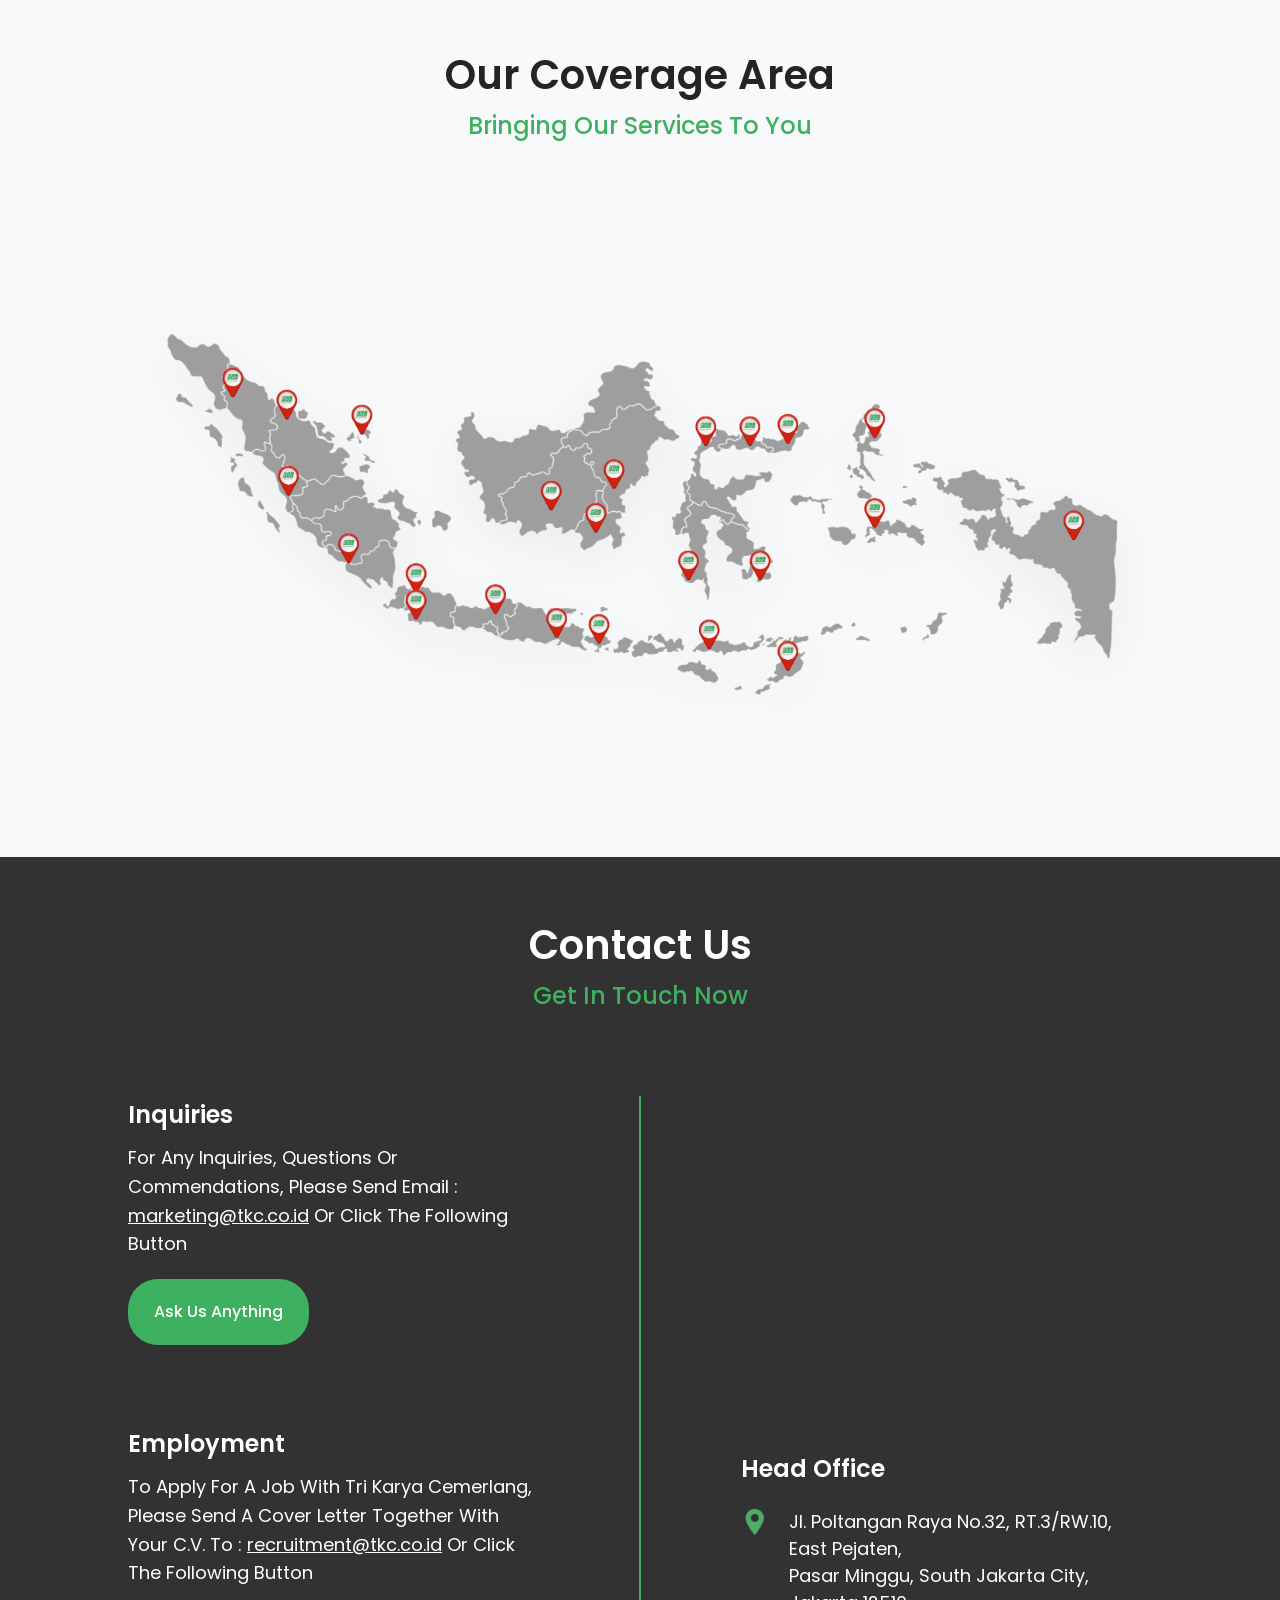
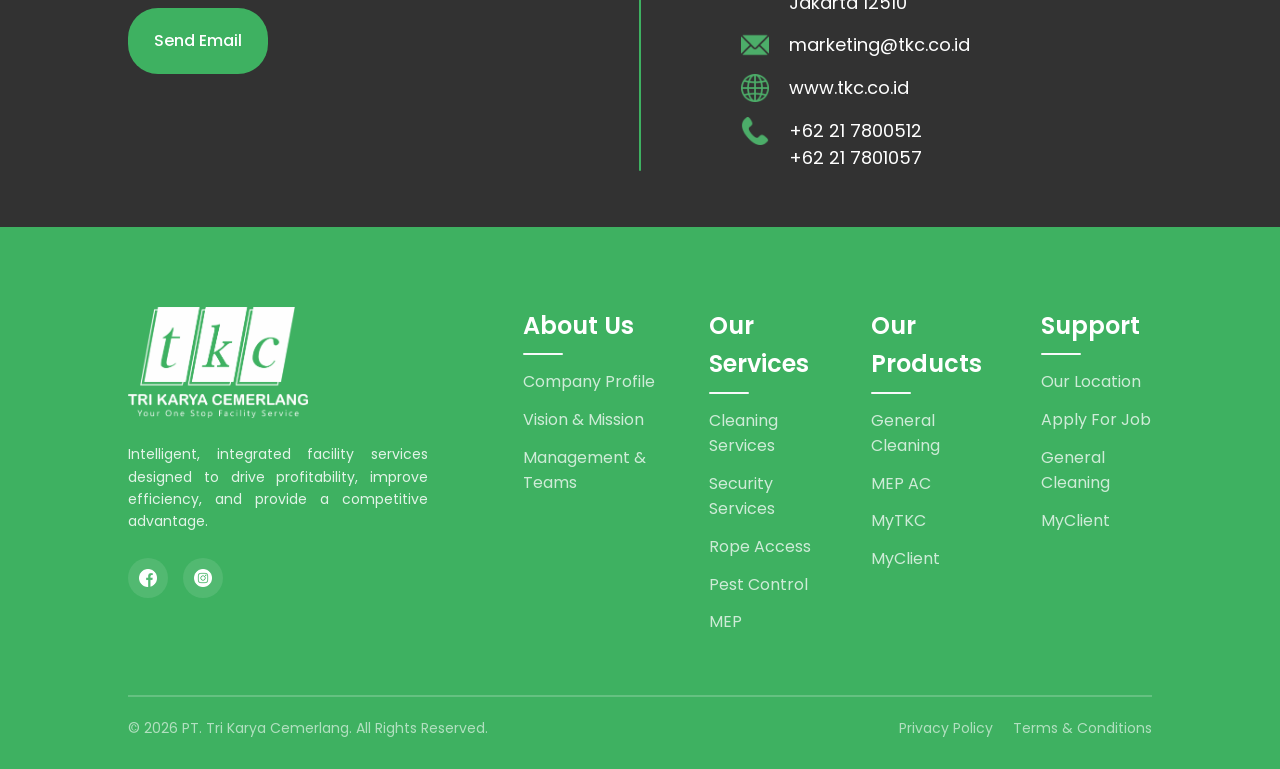
==== commit 76306d62: "Another Fixing pt 3 - Second Section (Clients Section)" ====
--- a/index.html
+++ b/index.html
@@ -122,7 +122,7 @@
         </ul>
       </div>
 
-      <div
+      <button
         class="hamburger"
         aria-label="Toggle Navigation Menu"
         aria-expanded="false"
@@ -130,10 +130,14 @@
         <span></span>
         <span></span>
         <span></span>
-      </div>
+      </button>
     </nav>
 
-    <header class="hero-section" id="home">
+    <header
+      class="hero-section"
+      id="home"
+      aria-label="Your One Stop Facility Services"
+    >
       <div class="hero-content">
         <h1 class="hero-title">
           your one stop <br />
@@ -162,6 +166,7 @@
         <section
           class="introduce-section fade-up"
           id="introduce"
+          aria-label="Introduce Us"
           style="transition-delay: 1.3s"
         >
           <h2>introduce us, <span>tri karya cemerlang</span></h2>
@@ -169,7 +174,8 @@
 
         <section
           class="about-section bg-primary"
-          aria-label="Company Statictics"
+          id="about"
+          aria-label="Company Statistics"
         >
           <div class="about-content">
             <div class="stats-grid">
@@ -182,8 +188,8 @@
                     decoding="async"
                   />
                 </div>
-                <h3>18 Years Of Experience</h3>
-                <p>
+                <h3 class="article-title">18 Years Of Experience</h3>
+                <p class="article-description">
                   Our company has consistently delivered exceptional quality
                   services and innovative solutions for almost two decades.
                 </p>
@@ -198,8 +204,8 @@
                     decoding="async"
                   />
                 </div>
-                <h3>7700+ Manpower Supply</h3>
-                <p>
+                <h3 class="article-title">7700+ Manpower Supply</h3>
+                <p class="article-description">
                   We are committed to delivering the highest quality manpower
                   for your business needs across various sectors.
                 </p>
@@ -214,8 +220,8 @@
                     decoding="async"
                   />
                 </div>
-                <h3>200+ Satisfied Clients</h3>
-                <p>
+                <h3 class="article-title">200+ Satisfied Clients</h3>
+                <p class="article-description">
                   More than 200 clients have entrusted their needs to us and are
                   satisfied with the services and solutions we offer.
                 </p>
@@ -230,8 +236,8 @@
                     decoding="async"
                   />
                 </div>
-                <h3>7 Branch Offices</h3>
-                <p>
+                <h3 class="article-title">7 Branch Offices</h3>
+                <p class="article-description">
                   We are always ready and responsive to serve you with a wider
                   reach and faster response in every region.
                 </p>
@@ -243,7 +249,7 @@
         <section
           class="industries-section section-padding bg-primary"
           id="industries"
-          aria-label="Industries We Support"
+          aria-labelledby="industryTitle"
         >
           <div
             class="industries-content fade-up"
@@ -251,11 +257,13 @@
           >
             <div class="industries-left">
               <div class="industries-text">
-                <h4 class="sub-heading">Industries We Support</h4>
-                <h2 class="main-heading">
+                <h4 class="industries-title" id="industryTitle">
+                  Industries We Support
+                </h4>
+                <h2 class="industries-subtitle">
                   We Work With All Types Of Workplaces
                 </h2>
-                <p class="description">
+                <p class="industries-description">
                   Intelligent, integrated facility services are designed to
                   drive profitability, improve efficiency, and provide a
                   competitive advantage—while allowing you to concentrate on
@@ -278,16 +286,23 @@
                   />
                 </button>
 
-                <div class="carousel-icons">
+                <div
+                  class="carousel-icons"
+                  role="tablist"
+                  aria-label="Industry Categories"
+                >
                   <button
                     type="button"
                     class="carousel-icon-box"
                     data-index="0"
+                    role="tab"
+                    aria-selected="false"
                     aria-label="Corporate Industry"
                   >
                     <img
                       src="assets/industries/Icon/corporate.png"
-                      alt="Corporate"
+                      alt=""
+                      aria-hidden="true"
                       loading="lazy"
                       decoding="async"
                     />
@@ -297,11 +312,14 @@
                     type="button"
                     class="carousel-icon-box"
                     data-index="1"
+                    role="tab"
+                    aria-selected="false"
                     aria-label="Healthcare Industry"
                   >
                     <img
                       src="assets/industries/Icon/healthcare.png"
-                      alt="Healthcare"
+                      alt=""
+                      aria-hidden="true"
                       loading="lazy"
                       decoding="async"
                     />
@@ -311,11 +329,14 @@
                     type="button"
                     class="carousel-icon-box active"
                     data-index="2"
+                    role="tab"
+                    aria-selected="true"
                     aria-label="Education Industry"
                   >
                     <img
                       src="assets/industries/Icon/education.png"
-                      alt="Education"
+                      alt=""
+                      aria-hidden="true"
                       loading="lazy"
                       decoding="async"
                     />
@@ -325,11 +346,14 @@
                     type="button"
                     class="carousel-icon-box"
                     data-index="3"
+                    role="tab"
+                    aria-selected="false"
                     aria-label="Manufacture Industry"
                   >
                     <img
                       src="assets/industries/Icon/manufacture.png"
-                      alt="Manufacture"
+                      alt=""
+                      aria-hidden="true"
                       loading="lazy"
                       decoding="async"
                     />
@@ -339,11 +363,14 @@
                     type="button"
                     class="carousel-icon-box"
                     data-index="4"
+                    role="tab"
+                    aria-selected="false"
                     aria-label="Retail Industry"
                   >
                     <img
                       src="assets/industries/Icon/retail.png"
-                      alt="Retail"
+                      alt=""
+                      aria-hidden="true"
                       loading="lazy"
                       decoding="async"
                     />
@@ -363,35 +390,53 @@
                 </button>
               </div>
 
-              <div class="carousel-dots">
+              <div
+                class="carousel-dots"
+                role="tablist"
+                aria-label="Carousel Pagination"
+              >
                 <button
                   type="button"
                   class="dot"
                   data-index="0"
+                  role="tab"
+                  aria-selected="false"
                   aria-label="Slide 1"
                 ></button>
+
                 <button
                   type="button"
                   class="dot"
                   data-index="1"
+                  role="tab"
+                  aria-selected="false"
                   aria-label="Slide 2"
                 ></button>
+
                 <button
                   type="button"
                   class="dot active"
                   data-index="2"
+                  role="tab"
+                  aria-selected="true"
                   aria-label="Slide 3"
                 ></button>
+
                 <button
                   type="button"
                   class="dot"
                   data-index="3"
+                  role="tab"
+                  aria-selected="false"
                   aria-label="Slide 4"
                 ></button>
+
                 <button
                   type="button"
                   class="dot"
                   data-index="4"
+                  role="tab"
+                  aria-selected="false"
                   aria-label="Slide 5"
                 ></button>
               </div>
@@ -409,7 +454,7 @@
                 <div class="industries-overlay"></div>
 
                 <div class="industries-image-text">
-                  <h3 id="industries-title">Corporate</h3>
+                  <h3 id="industries-text-title">Corporate</h3>
                 </div>
               </div>
             </div>
@@ -423,11 +468,13 @@
         <section
           class="services-section section-padding bg-primary"
           id="services"
-          aria-label="Our Excellent Services"
+          aria-labelledby="servicesTitle"
         >
           <div class="section-header fade-up">
-            <h2 class="main-heading">Our Excellent Services</h2>
-            <h4 class="sub-heading">
+            <h2 class="services-title" id="servicesTitle">
+              Our Excellent Services
+            </h2>
+            <h4 class="services-subtitle">
               Support Your Business With Our Range of Services
             </h4>
           </div>
@@ -562,8 +609,8 @@
                 role="tabpanel"
                 tabindex="0"
               >
-                <h3 id="service-title">Cleaning Service</h3>
-                <p id="service-description">
+                <h3 id="service-text-title">Cleaning Service</h3>
+                <p id="service-text-description">
                   Maintaining clean, hygienic spaces requires the highest
                   standards. We are committed to supporting the health, safety,
                   and well-being of your employees, guests, and clients. Through
@@ -579,18 +626,19 @@
         </section>
       </div>
 
-      <section class="intermezzo-section fade-up">
+      <section class="intermezzo-section fade-up" aria-label="Call to Action">
         <div class="intermezzo-content">
           <h2 class="intermezzo-description">
             Looking To Expand Your Business Without Increasing Overhead
             Costs?<br />
             Our Outsourcing Services Provide The Perfect Solution.
           </h2>
-          <a href="#" class="btn-intermezzo">
+          <a href="#contact" class="btn-intermezzo">
             Chat Us Now
             <img
               src="assets/icons/right-arrow.png"
-              alt="Arrow Right"
+              alt=""
+              aria-hidden="true"
               class="btn-arrow"
             />
           </a>
@@ -598,17 +646,23 @@
       </section>
 
       <div class="second-section">
-        <div class="projects-section section-padding bg-primary">
+        <section
+          class="projects-section section-padding bg-primary"
+          id="projects"
+          aria-labelledby="projectsTitle"
+        >
           <div class="section-header fade-up">
-            <h2 class="main-heading">Your Satisfaction Is Our Commitment</h2>
-            <h4 class="sub-heading">
-              Always Paying Attention To Every Detail Of Our Clients Needs
+            <h2 class="projects-title" id="projectsTitle">
+              Your Satisfaction Is Our Commitment
+            </h2>
+            <h4 class="projects-subtitle">
+              Always Paying Attention To Every Detail Of Our Clients' Needs
             </h4>
           </div>
 
           <div class="projects-content">
             <div class="projects-grid fade-up">
-              <div class="project-card">
+              <article class="project-card">
                 <div class="project-image-wrapper">
                   <img
                     src="assets/projects/Holland Bakery.jpg"
@@ -620,7 +674,7 @@
                   <div class="project-overlay"></div>
 
                   <div class="project-image-text">
-                    <h6 id="project-description">test</h6>
+                    <h6 class="project-text-description">test</h6>
                   </div>
                 </div>
 
@@ -628,9 +682,9 @@
                   <h3>Holland Bakery</h3>
                   <div class="project-line"></div>
                 </div>
-              </div>
-
-              <div class="project-card">
+              </article>
+
+              <article class="project-card">
                 <div class="project-image-wrapper">
                   <img
                     src="assets/projects/Menara Kuningan 2.jpg"
@@ -642,7 +696,7 @@
                   <div class="project-overlay"></div>
 
                   <div class="project-image-text">
-                    <h6 id="project-description">test</h6>
+                    <h6 class="project-text-description">test</h6>
                   </div>
                 </div>
 
@@ -650,9 +704,9 @@
                   <h3>Menara Kuningan</h3>
                   <div class="project-line"></div>
                 </div>
-              </div>
-
-              <div class="project-card">
+              </article>
+
+              <article class="project-card">
                 <div class="project-image-wrapper">
                   <img
                     src="assets/projects/Sari Roti.jpg"
@@ -664,7 +718,7 @@
                   <div class="project-overlay"></div>
 
                   <div class="project-image-text">
-                    <h6 id="project-description">test</h6>
+                    <h6 class="project-text-description">test</h6>
                   </div>
                 </div>
 
@@ -672,9 +726,9 @@
                   <h3>Sari Roti</h3>
                   <div class="project-line"></div>
                 </div>
-              </div>
-
-              <div class="project-card">
+              </article>
+
+              <article class="project-card">
                 <div class="project-image-wrapper">
                   <img
                     src="assets/projects/Mitra 10.jpg"
@@ -686,7 +740,7 @@
                   <div class="project-overlay"></div>
 
                   <div class="project-image-text">
-                    <h6 id="project-description">test</h6>
+                    <h6 class="project-text-description">test</h6>
                   </div>
                 </div>
 
@@ -694,9 +748,9 @@
                   <h3>Mitra 10</h3>
                   <div class="project-line"></div>
                 </div>
-              </div>
-
-              <div class="project-card">
+              </article>
+
+              <article class="project-card">
                 <div class="project-image-wrapper">
                   <img
                     src="assets/projects/Transmart 2.jpg"
@@ -708,7 +762,7 @@
                   <div class="project-overlay"></div>
 
                   <div class="project-image-text">
-                    <h6 id="project-description">test</h6>
+                    <h6 class="project-text-description">test</h6>
                   </div>
                 </div>
 
@@ -716,9 +770,9 @@
                   <h3>Transmart</h3>
                   <div class="project-line"></div>
                 </div>
-              </div>
-
-              <div class="project-card">
+              </article>
+
+              <article class="project-card">
                 <div class="project-image-wrapper">
                   <img
                     src="assets/projects/RDTX 1.jpg"
@@ -730,7 +784,7 @@
                   <div class="project-overlay"></div>
 
                   <div class="project-image-text">
-                    <h6 id="project-description">test</h6>
+                    <h6 class="project-text-description">test</h6>
                   </div>
                 </div>
 
@@ -738,20 +792,26 @@
                   <h3>RDTX Group</h3>
                   <div class="project-line"></div>
                 </div>
-              </div>
-            </div>
-          </div>
-        </div>
-
-        <div class="clients-section">
+              </article>
+            </div>
+          </div>
+        </section>
+
+        <section class="clients-section" aria-labelledby="clientsTitle">
           <div class="section-header fade-up">
-            <h4 class="sub-heading">Over 200+ Clients Already Choose Us</h4>
+            <h2 class="clients-title" id="clientsTitle">
+              Trusted by Over 200+ Clients
+            </h2>
           </div>
 
           <div class="clients-content fade-up">
-            <div class="clients-marquee-container" id="clientsMarquee"></div>
-          </div>
-        </div>
+            <div
+              class="clients-marquee-container"
+              id="clientsMarquee"
+              aria-label="Our Clients Logo Carousel"
+            ></div>
+          </div>
+        </section>
 
         <div class="coverage-section section-padding bg-primary">
           <div class="section-header fade-up">
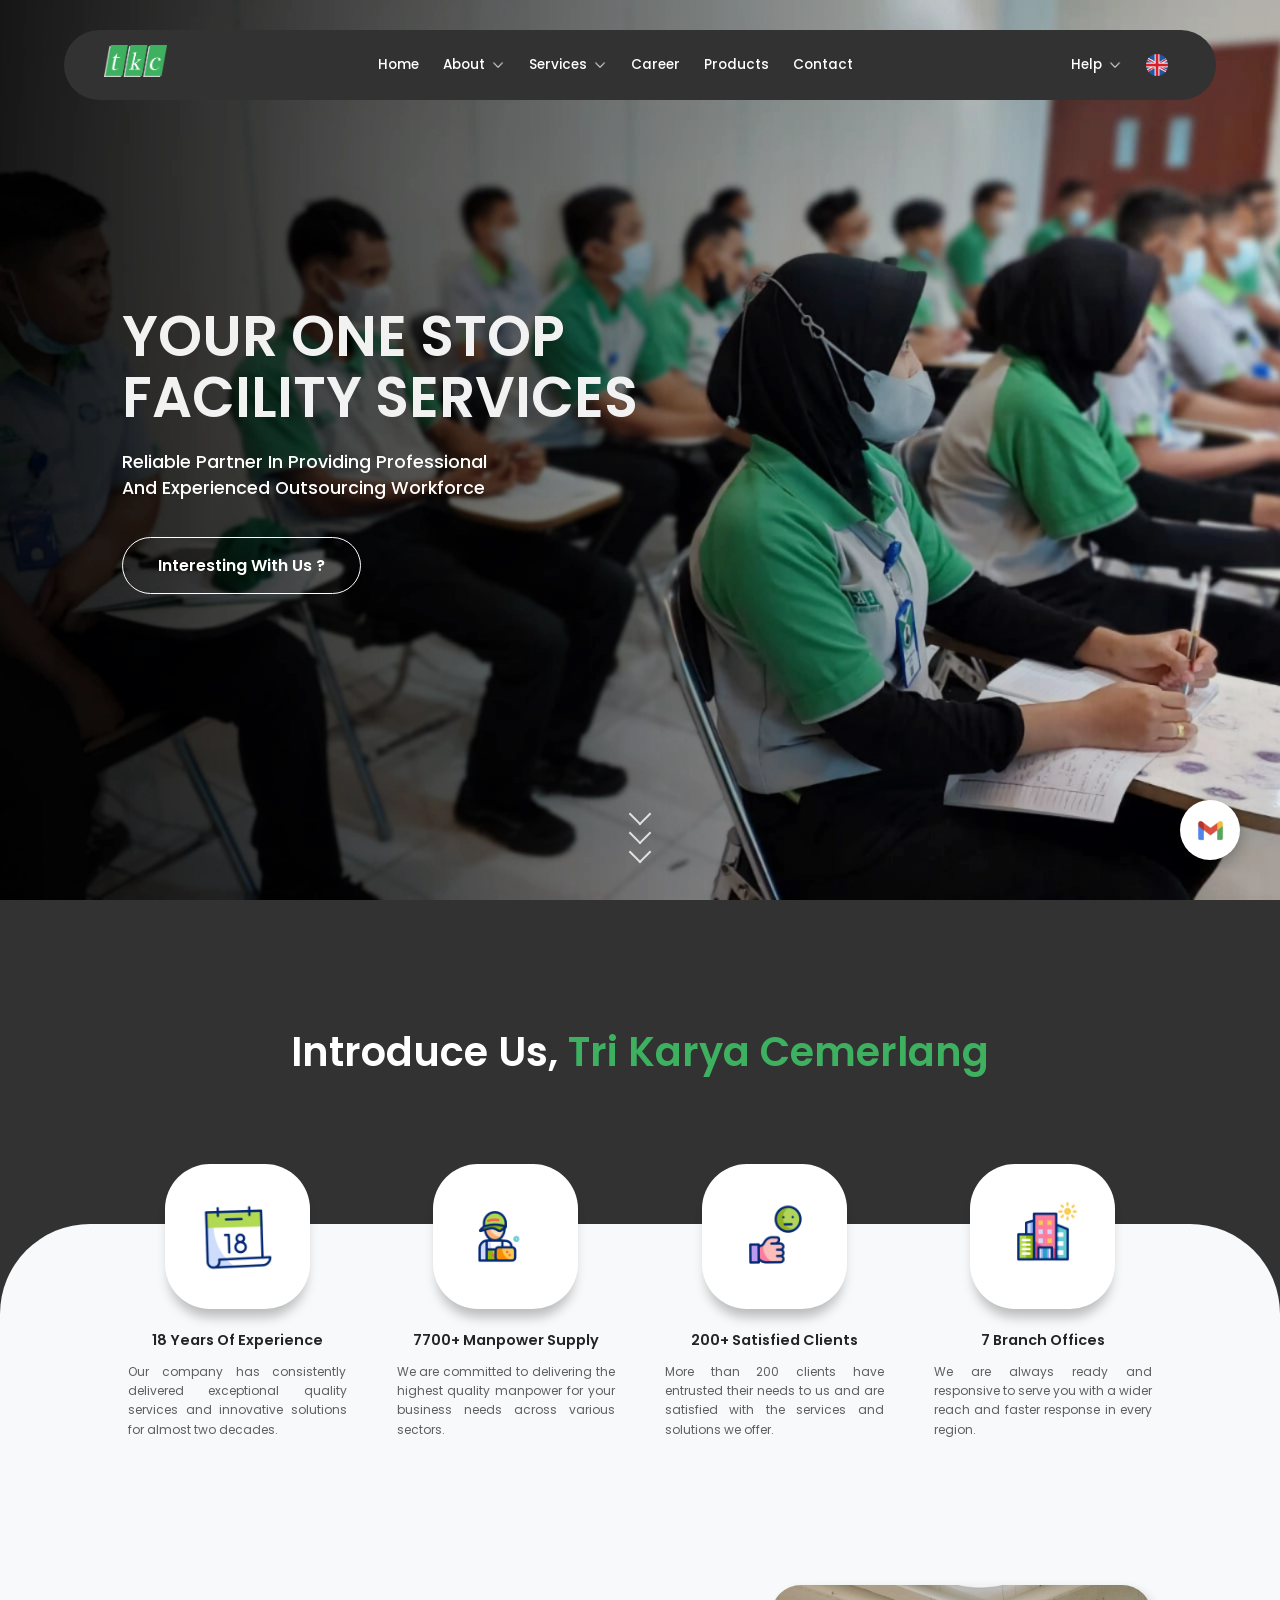
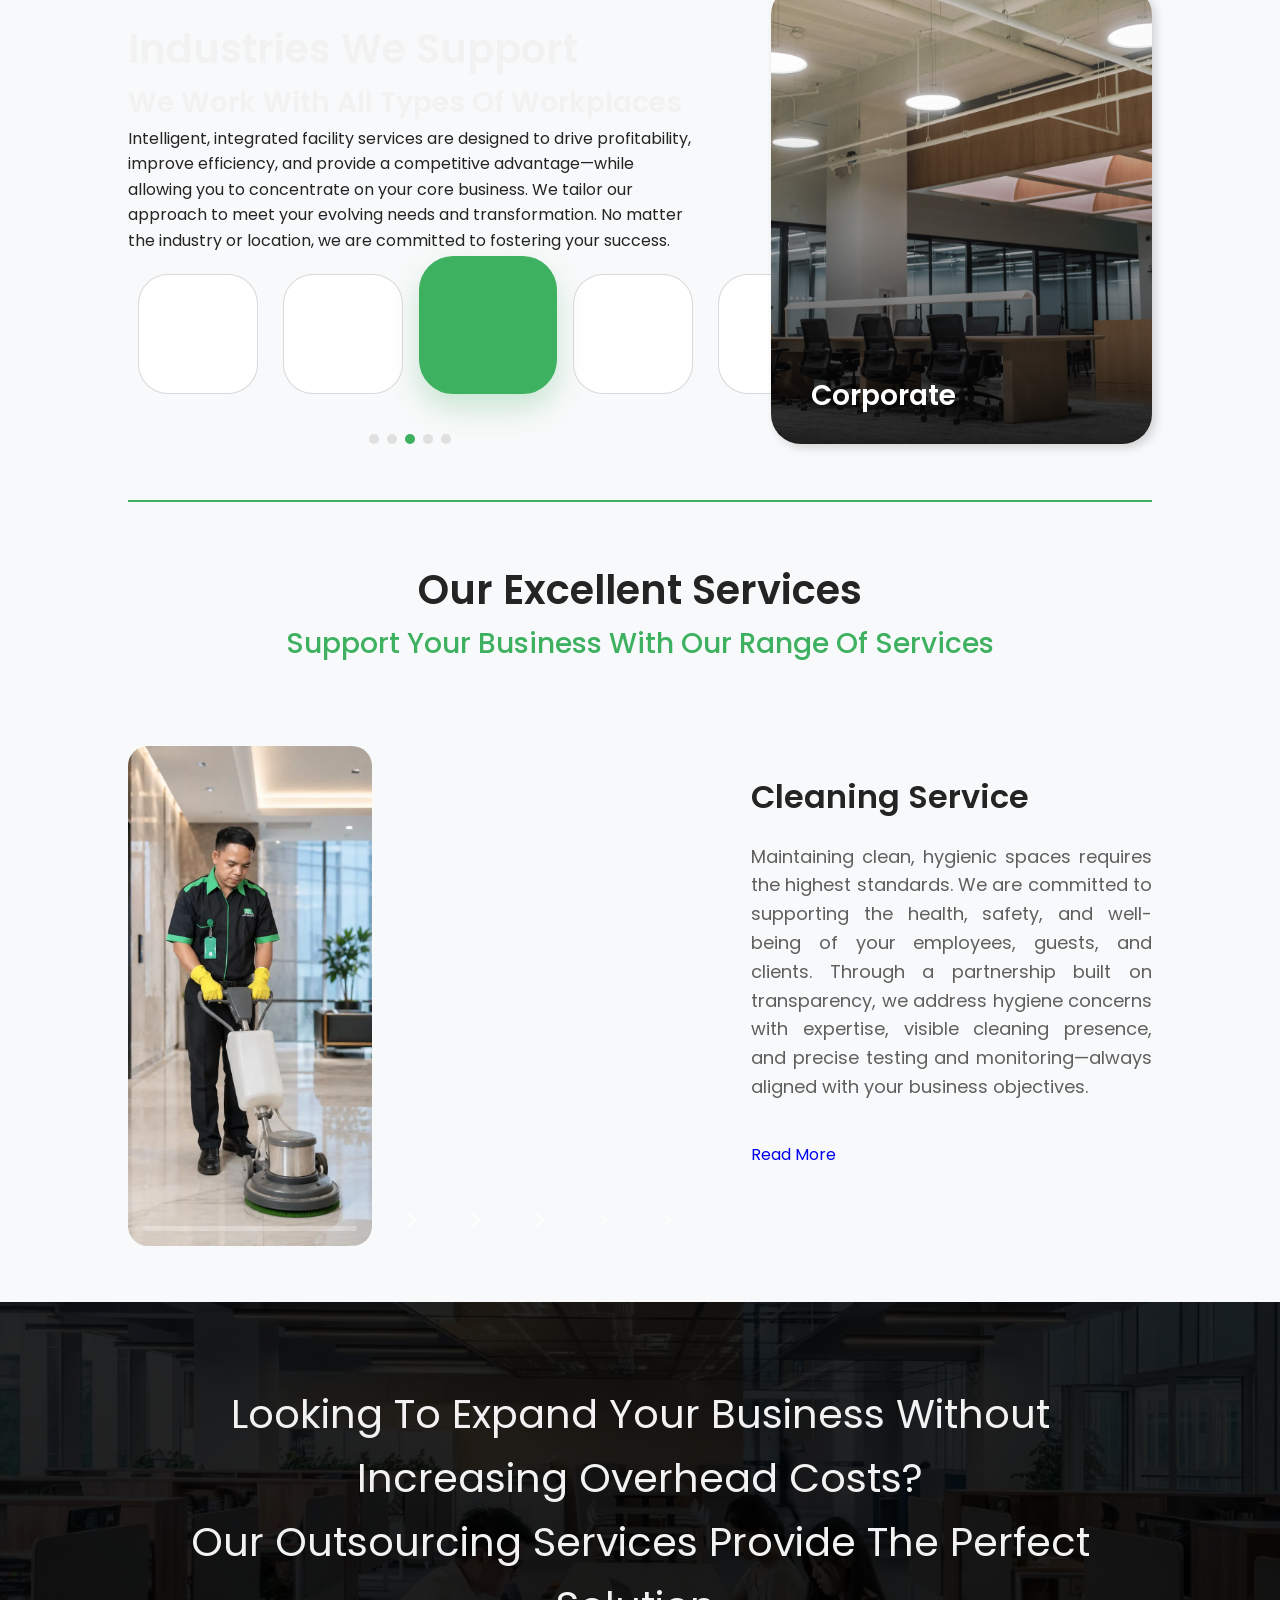
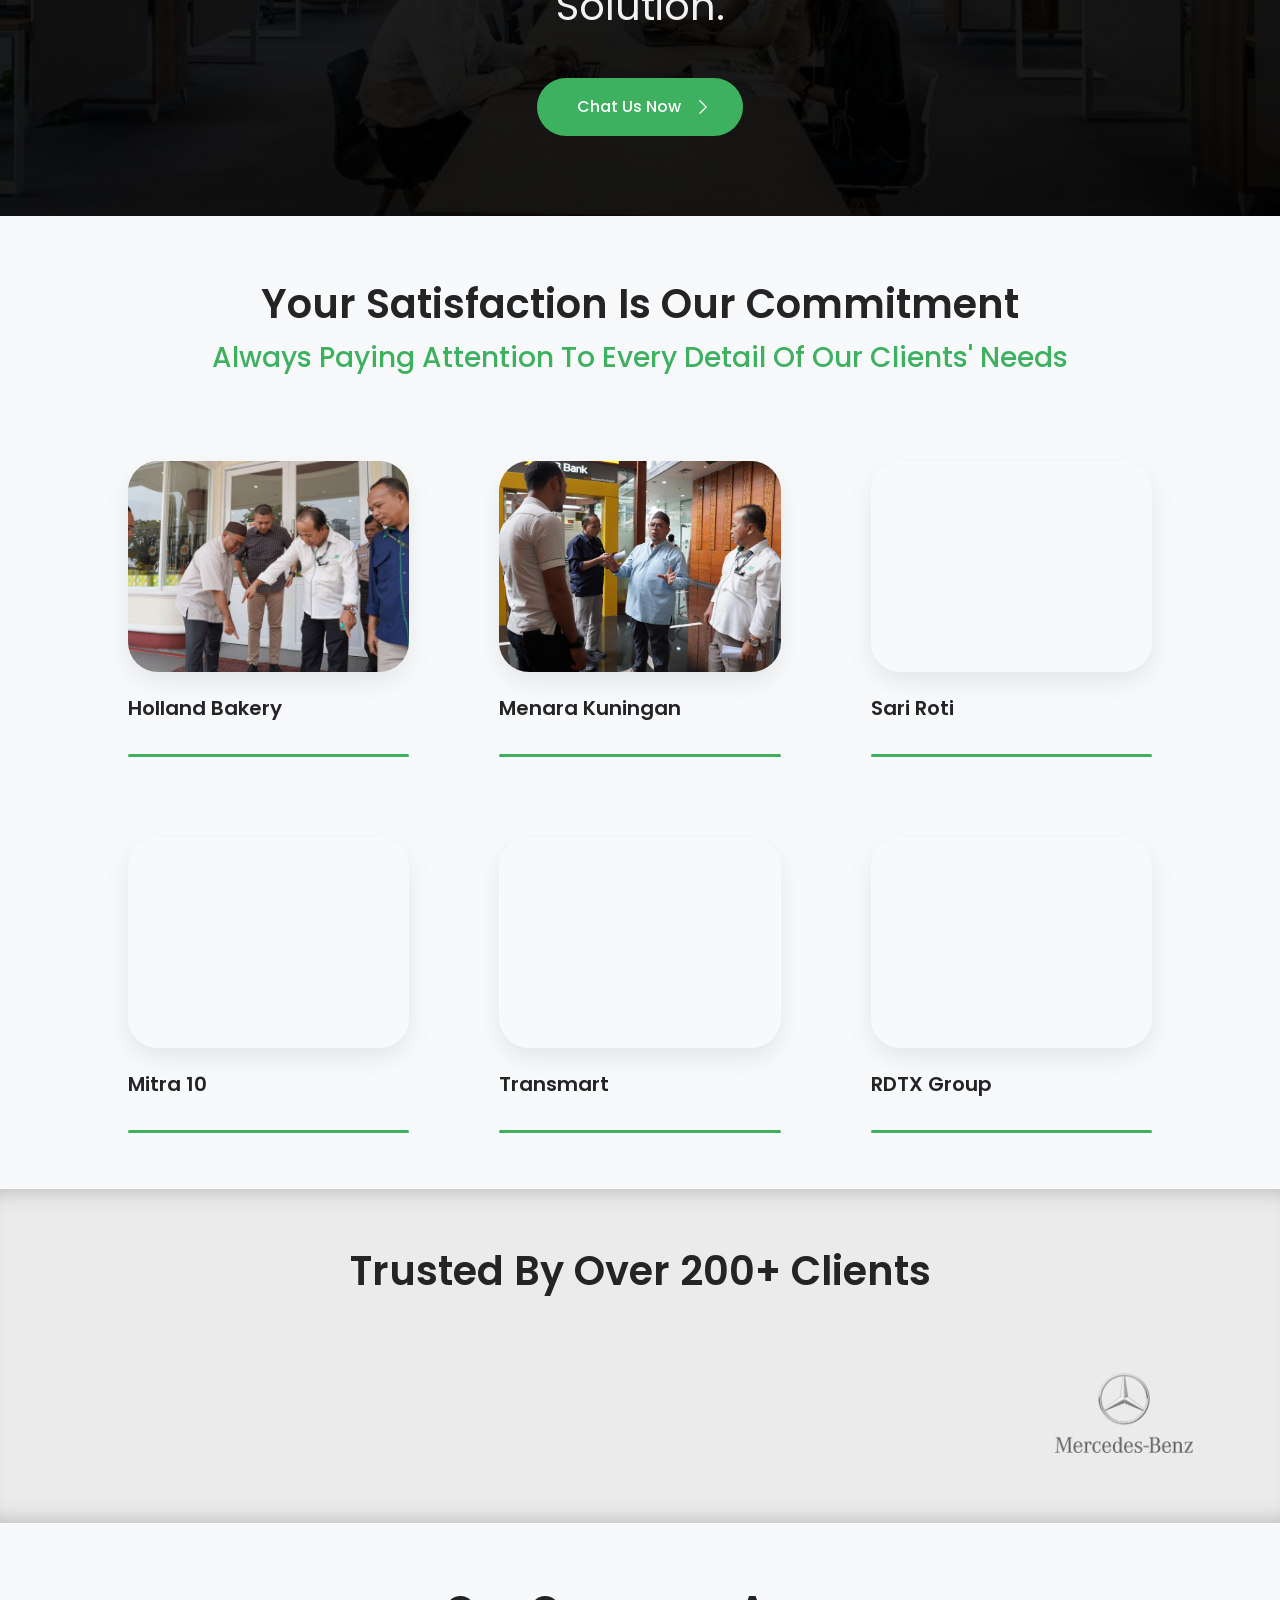
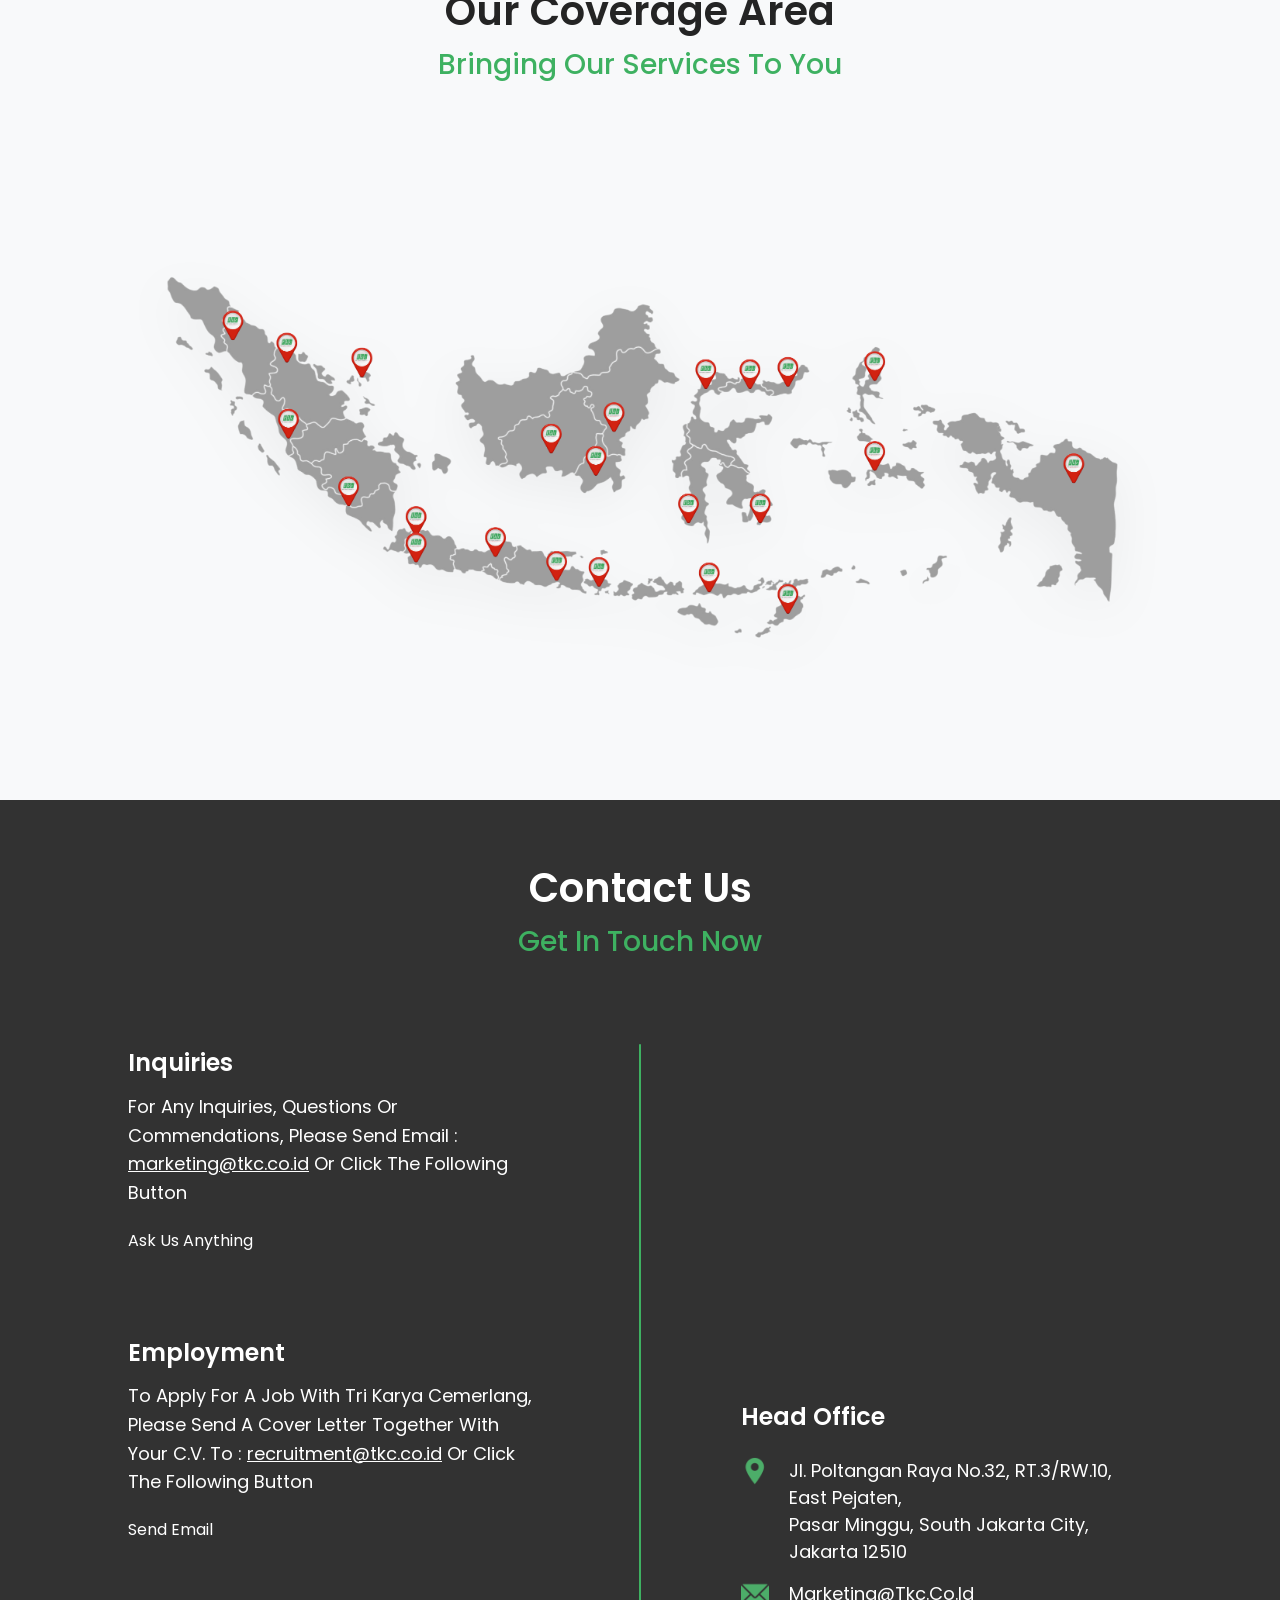
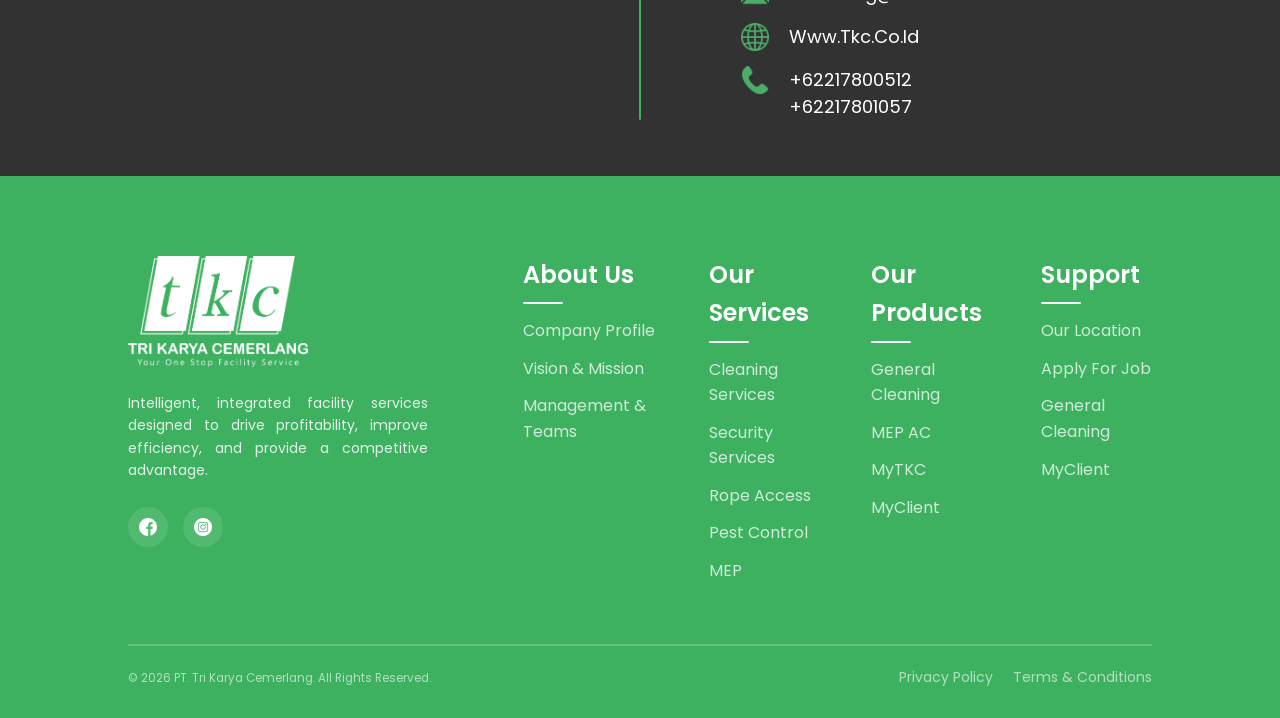
==== commit 75b9fb59: "Another Fixing pt 4 - HTML Done" ====
--- a/index.html
+++ b/index.html
@@ -36,9 +36,9 @@
             /></a>
             <div class="dropdown-menu menu-about">
               <ul>
-                <li><a href="#">company profile</a></li>
-                <li><a href="#">vision & mission</a></li>
-                <li><a href="#">management & teams</a></li>
+                <li><a href="#0">company profile</a></li>
+                <li><a href="#0">vision & mission</a></li>
+                <li><a href="#0">management & teams</a></li>
               </ul>
             </div>
           </li>
@@ -49,20 +49,16 @@
             /></a>
             <div class="dropdown-menu menu-services">
               <ul>
-                <li><a href="#">cleaning services</a></li>
-                <li><a href="#">security services</a></li>
-                <li>
-                  <a href="#">pest control services</a>
-                </li>
-                <li>
-                  <a href="#">landscaping services</a>
-                </li>
-                <li><a href="#">facility management</a></li>
+                <li><a href="#cleaning-services">Cleaning Services</a></li>
+                <li><a href="#security-services">Security Services</a></li>
+                <li><a href="#rope-access">Rope Access</a></li>
+                <li><a href="#pest-control-services">Pest Control</a></li>
+                <li><a href="#MEP-services">MEP</a></li>
               </ul>
             </div>
           </li>
-          <li><a href="#">career</a></li>
-          <li><a href="#">products</a></li>
+          <li><a href="#0">career</a></li>
+          <li><a href="#0">products</a></li>
           <li>
             <a href="#contact">contact</a>
           </li>
@@ -78,11 +74,11 @@
             /></a>
             <div class="dropdown-menu menu-help">
               <ul>
-                <li><a href="#">FAQ's</a></li>
-                <li><a href="#">support ticket</a></li>
-                <li><a href="#">report an issue</a></li>
-                <li><a href="#">whatsApp chat</a></li>
-                <li><a href="#">terms of service</a></li>
+                <li><a href="#0">FAQ's</a></li>
+                <li><a href="#0">support ticket</a></li>
+                <li><a href="#0">report an issue</a></li>
+                <li><a href="#0">whatsApp chat</a></li>
+                <li><a href="#0">terms of service</a></li>
               </ul>
             </div>
           </li>
@@ -95,7 +91,7 @@
             <div class="dropdown-menu menu-lang">
               <ul>
                 <li>
-                  <a href="#"
+                  <a href="#0"
                     ><img
                       src="assets/icons/united-kingdom-flag.png"
                       alt=""
@@ -106,7 +102,7 @@
                   >
                 </li>
                 <li>
-                  <a href="#"
+                  <a href="#0"
                     ><img
                       src="assets/icons/indonesia-flag.png"
                       alt=""
@@ -257,12 +253,12 @@
           >
             <div class="industries-left">
               <div class="industries-text">
-                <h4 class="industries-title" id="industryTitle">
+                <h2 class="industries-title" id="industryTitle">
                   Industries We Support
+                </h2>
+                <h4 class="industries-subtitle">
+                  We Work With All Types Of Workplaces
                 </h4>
-                <h2 class="industries-subtitle">
-                  We Work With All Types Of Workplaces
-                </h2>
                 <p class="industries-description">
                   Intelligent, integrated facility services are designed to
                   drive profitability, improve efficiency, and provide a
@@ -813,55 +809,58 @@
           </div>
         </section>
 
-        <div class="coverage-section section-padding bg-primary">
+        <section
+          class="coverage-section section-padding bg-primary"
+          id="coverage"
+          aria-labelledby="coverageTitle"
+        >
           <div class="section-header fade-up">
-            <h2 class="main-heading">Our Coverage Area</h2>
-            <h4 class="sub-heading">Bringing Our Services To You</h4>
+            <h2 class="coverage-title" id="coverageTitle">Our Coverage Area</h2>
+            <h4 class="coverage-subtitle">Bringing Our Services To You</h4>
           </div>
 
           <div class="coverage-map fade-up">
             <img
               src="assets/coverage/Map.png"
-              alt="Map of Indonesia Coverage Area"
+              alt="Map of Indonesia showing Tri Karya Cemerlang's service coverage areas"
               loading="lazy"
               decoding="async"
             />
           </div>
-        </div>
+        </section>
 
         <section
           class="contact-section section-padding bg-secondary"
           id="contact"
+          aria-labelledby="contactTitle"
         >
           <div class="section-header fade-up">
-            <h2 class="main-heading">Contact Us</h2>
-            <h4 class="sub-heading">Get In Touch Now</h4>
+            <h2 class="contact-title" id="contactTitle">Contact Us</h2>
+            <h4 class="contact-subtitle">Get In Touch Now</h4>
           </div>
 
           <div class="contact-content fade-up">
             <div class="contact-left">
               <div class="contact-block">
-                <h3>Inquiries</h3>
-                <p>
+                <h3 class="contact-block-title">Inquiries</h3>
+                <p class="contact-block-description">
                   For Any Inquiries, Questions Or Commendations, Please Send
                   Email :
                   <span>
-                    <a href="mailto:trikaryacemerlangofficial@gmail.com"
+                    <a href="mailto:marketing@tkc.co.id"
                       >marketing@tkc.co.id</a
                     ></span
                   >
                   Or Click The Following Button
                 </p>
-                <a
-                  href="mailto:trikaryacemerlangofficial@gmail.com"
-                  class="btn-green"
+                <a href="mailto:marketing@tkc.co.id" class="btn-contact"
                   >Ask Us Anything</a
                 >
               </div>
 
               <div class="contact-block">
-                <h3>Employment</h3>
-                <p>
+                <h3 class="contact-block-title">Employment</h3>
+                <p class="contact-block-description">
                   To Apply For A Job With Tri Karya Cemerlang, Please Send A
                   Cover Letter Together With Your C.V. To :
                   <span>
@@ -871,7 +870,7 @@
                   >
                   Or Click The Following Button
                 </p>
-                <a href="mailto:recruitment@tkc.co.id" class="btn-green"
+                <a href="mailto:recruitment@tkc.co.id" class="btn-contact"
                   >Send Email</a
                 >
               </div>
@@ -883,6 +882,7 @@
               <iframe
                 src="https://www.google.com/maps/embed?pb=!1m18!1m12!1m3!1d3965.7533587170574!2d106.84149417499103!3d-6.296108293692979!2m3!1f0!2f0!3f0!3m2!1i1024!2i768!4f13.1!3m3!1m2!1s0x2e69f246ffffff89%3A0xb8551ba99bfacea7!2sPT.%20Tri%20Karya%20Cemerlang!5e0!3m2!1sen!2sid!4v1773392679283!5m2!1sen!2sid"
                 class="contact-map"
+                title="Google Maps Location of Tri Karya Cemerlang Head Office"
                 allowfullscreen=""
                 loading="lazy"
                 referrerpolicy="no-referrer-when-downgrade"
@@ -894,23 +894,55 @@
 
                 <ul class="head-office-details">
                   <li>
-                    <img src="assets/icons/pin.png" alt="Location" />
+                    <img src="assets/icons/pin.png" alt="" aria-hidden="true" />
                     <span
                       >Jl. Poltangan Raya No.32, RT.3/RW.10, East Pejaten,<br />Pasar
                       Minggu, South Jakarta City, Jakarta 12510</span
                     >
                   </li>
                   <li>
-                    <img src="assets/icons/email.png" alt="Email" />
-                    <span>marketing@tkc.co.id</span>
+                    <img
+                      src="assets/icons/email.png"
+                      alt=""
+                      aria-hidden="true"
+                    />
+                    <span>
+                      <a
+                        href="mailto:marketing@tkc.co.id"
+                        style="color: inherit; text-decoration: none"
+                        >marketing@tkc.co.id</a
+                      ></span
+                    >
                   </li>
                   <li>
-                    <img src="assets/icons/web.png" alt="Website" />
-                    <span>www.tkc.co.id</span>
+                    <img src="assets/icons/web.png" alt="" aria-hidden="true" />
+                    <span>
+                      <a
+                        href="https://www.tkc.co.id"
+                        target="_blank"
+                        rel="noopener noreferrer"
+                        style="color: inherit; text-decoration: none"
+                        >www.tkc.co.id</a
+                      ></span
+                    >
                   </li>
                   <li>
-                    <img src="assets/icons/phone.png" alt="Phone" />
-                    <span>+62 21 7800512<br />+62 21 7801057</span>
+                    <img
+                      src="assets/icons/phone.png"
+                      alt=""
+                      aria-hidden="true"
+                    />
+                    <span
+                      ><a
+                        href="tel:+62217800512"
+                        style="color: inherit; text-decoration: none"
+                        >+62217800512</a
+                      ><br /><a
+                        href="tel:+62217801057"
+                        style="color: inherit; text-decoration: none"
+                        >+62217801057</a
+                      ></span
+                    >
                   </li>
                 </ul>
               </div>
@@ -923,9 +955,14 @@
     <footer class="footer-section">
       <div class="footer-container">
         <div class="footer-brand">
-          <a href="#" class="footer-logo">
-            <img src="assets/logo/Alt-Block.png" alt="Tri Karya Cemerlang" />
-          </a>
+          <div class="footer-logo">
+            <img
+              src="assets/logo/Alt-Block.png"
+              alt="Tri Karya Cemerlang Logo"
+              loading="lazy"
+              decoding="async"
+            />
+          </div>
           <p class="footer-bio">
             Intelligent, integrated facility services designed to drive
             profitability, improve efficiency, and provide a competitive
@@ -936,54 +973,69 @@
             <a
               href="https://www.facebook.com/pttrikaryacemerlang"
               target="_blank"
-              ><img src="assets/icons/facebook.png" alt="Facebook"
+              rel="noopener noreferrer"
+              aria-label="Visit Our Facebook Page"
+              ><img
+                src="assets/icons/facebook.png"
+                alt=""
+                aria-hidden="true"
+                loading="lazy"
+                decoding="async"
             /></a>
+
             <a
               href="https://www.instagram.com/pttrikaryacemerlang"
               target="_blank"
-              ><img src="assets/icons/instagram.png" alt="Instagram"
+              rel="noopener noreferrer"
+              aria-label="Visit Our Instagram Page"
+              ><img
+                src="assets/icons/instagram.png"
+                alt=""
+                aria-hidden="true"
+                loading="lazy"
+                decoding="async"
             /></a>
           </div>
         </div>
 
         <div class="footer-links-wrapper">
           <div class="footer-col">
-            <h3>About Us</h3>
-            <ul>
-              <li><a href="#">Company Profile</a></li>
-              <li><a href="#">Vision & Mission</a></li>
-              <li><a href="#">Management & Teams</a></li>
+            <h3 id="footer-about">About Us</h3>
+            <ul aria-labelledby="footer-about">
+              <li><a href="#0">Company Profile</a></li>
+              <li><a href="#0">Vision & Mission</a></li>
+              <li><a href="#0">Management & Teams</a></li>
             </ul>
           </div>
 
           <div class="footer-col">
-            <h3>Our Services</h3>
-            <ul>
-              <li><a href="#">Cleaning Services</a></li>
-              <li><a href="#">Security Services</a></li>
-              <li><a href="#">Rope Access</a></li>
-              <li><a href="#">Pest Control</a></li>
-              <li><a href="#">MEP</a></li>
+            <h3 id="footer-services">Our Services</h3>
+            <ul aria-labelledby="footer-services">
+              <li><a href="#cleaning-services">Cleaning Services</a></li>
+              <li><a href="#security-services">Security Services</a></li>
+              <li><a href="#rope-access">Rope Access</a></li>
+              <li><a href="#pest-control-services">Pest Control</a></li>
+              <li><a href="#MEP-services">MEP</a></li>
             </ul>
           </div>
 
           <div class="footer-col">
-            <h3>Our Products</h3>
-            <ul>
-              <li><a href="#">General Cleaning</a></li>
-              <li><a href="#">MEP AC</a></li>
-              <li><a href="#">MyTKC</a></li>
-              <li><a href="#">MyClient</a></li>
+            <h3 id="footer-products">Our Products</h3>
+            <ul aria-labelledby="footer-products">
+              <li><a href="#0">General Cleaning</a></li>
+              <li><a href="#0">MEP AC</a></li>
+              <li><a href="#0">MyTKC</a></li>
+              <li><a href="#0">MyClient</a></li>
             </ul>
           </div>
 
           <div class="footer-col">
-            <h3>Support</h3>
-            <ul>
-              <li><a href="#">Our Location</a></li>
-              <li><a href="#">Apply For Job</a></li>
-              <li><a href="#">General Cleaning</a></li>
-              <li><a href="#">MyClient</a></li>
+            <h3 id="footer-support">Support</h3>
+            <ul aria-labelledby="footer-support">
+              <li><a href="#0">Our Location</a></li>
+              <li><a href="#0">Apply For Job</a></li>
+              <li><a href="#0">General Cleaning</a></li>
+              <li><a href="#0">MyClient</a></li>
             </ul>
           </div>
         </div>
@@ -992,20 +1044,34 @@
       <div class="footer-bottom">
         <div class="custom-line"></div>
         <div class="copyright-content">
-          <p>&copy; 2026 PT. Tri Karya Cemerlang. All Rights Reserved.</p>
+          <p>
+            <small
+              >&copy; 2026 PT. Tri Karya Cemerlang. All Rights Reserved.</small
+            >
+          </p>
           <div class="legal-links">
-            <a href="#">Privacy Policy</a>
-            <a href="#">Terms & Conditions</a>
+            <a href="#0">Privacy Policy</a>
+            <a href="#0">Terms & Conditions</a>
           </div>
         </div>
       </div>
     </footer>
 
-    <a href="mailto:trikaryacemerlangofficial@gmail.com" class="floating-email">
-      <img src="assets/icons/gmail.png" alt="Email Support" />
+    <a
+      href="mailto:marketing@tkc.co.id"
+      class="floating-email"
+      aria-label="Send Us an Email"
+    >
+      <img
+        src="assets/icons/gmail.png"
+        alt=""
+        aria-hidden="true"
+        loading="lazy"
+        decoding="async"
+      />
     </a>
 
-    <button id="scrollTopBtn" class="scroll-top-btn" aria-label="Scroll to top">
+    <button id="scrollTopBtn" class="scroll-top-btn" aria-label="Scroll to Top">
       <span class="arrow-up"></span>
     </button>
 
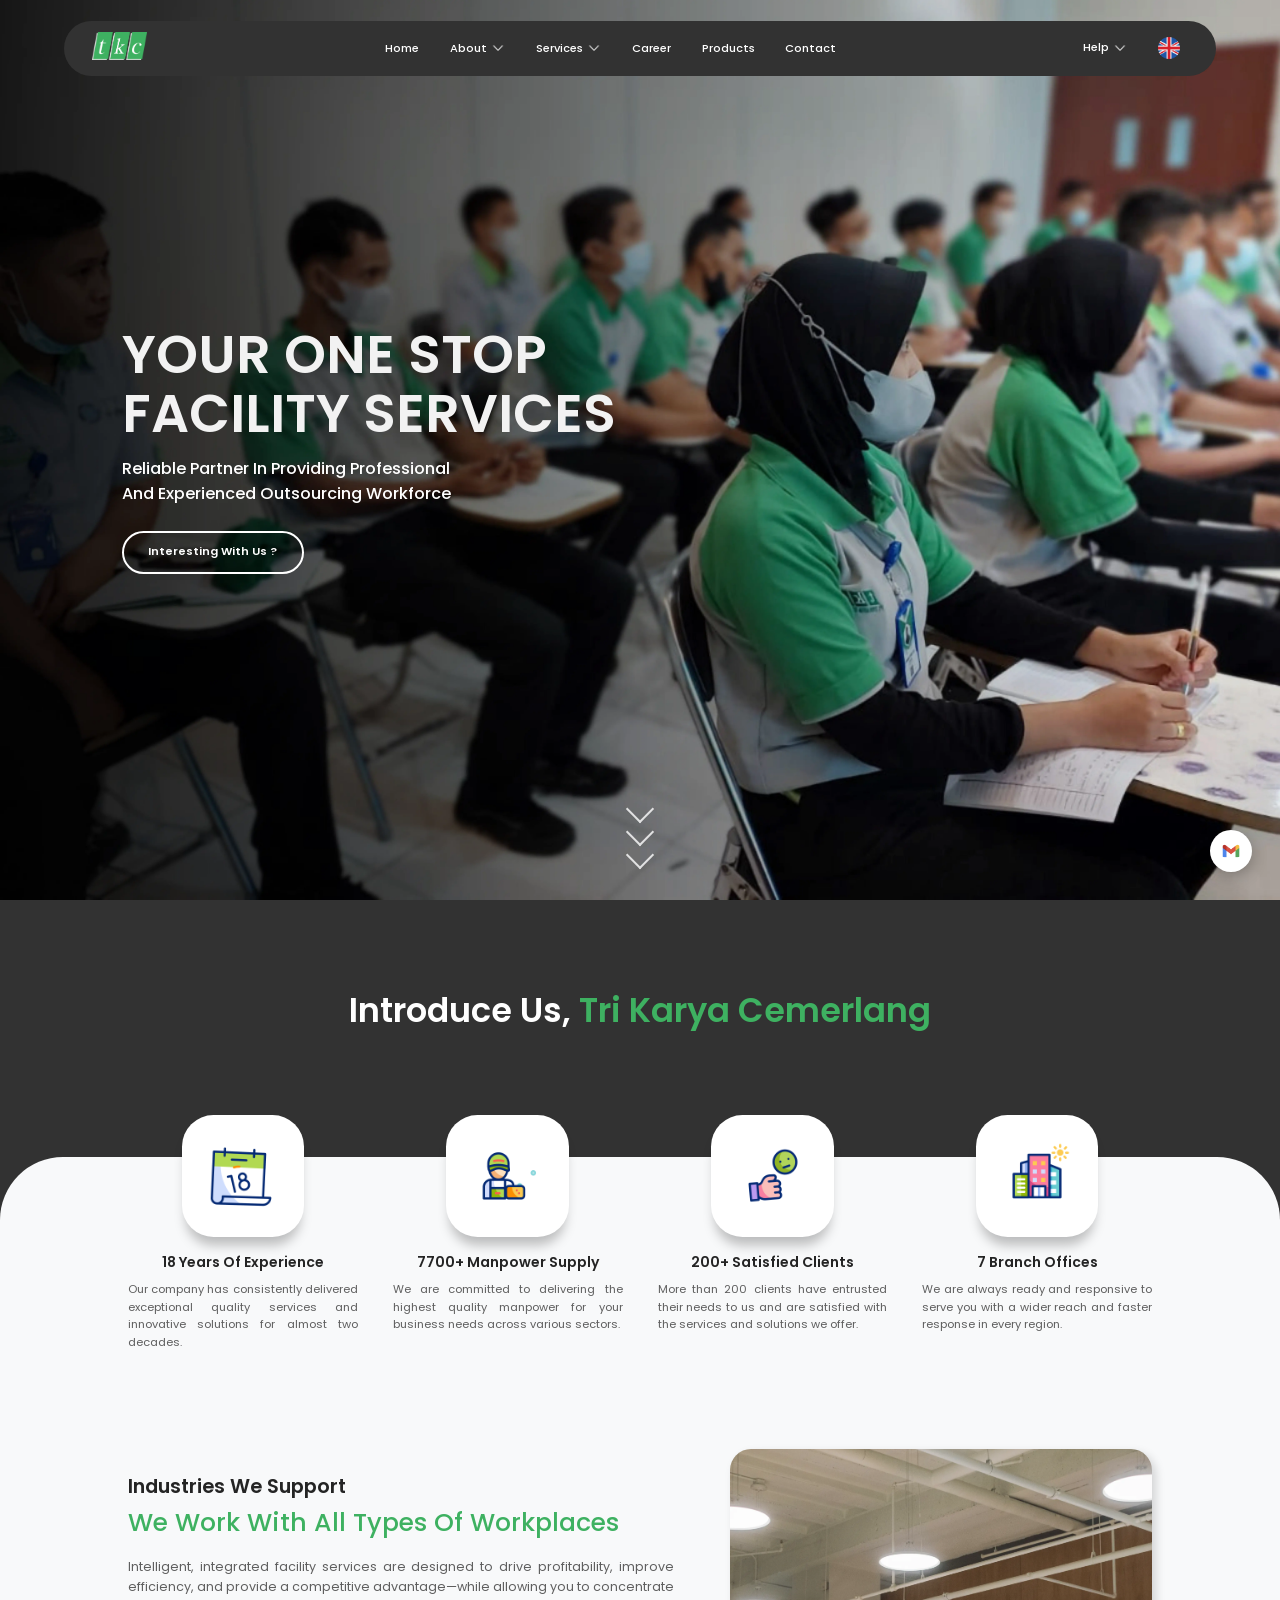
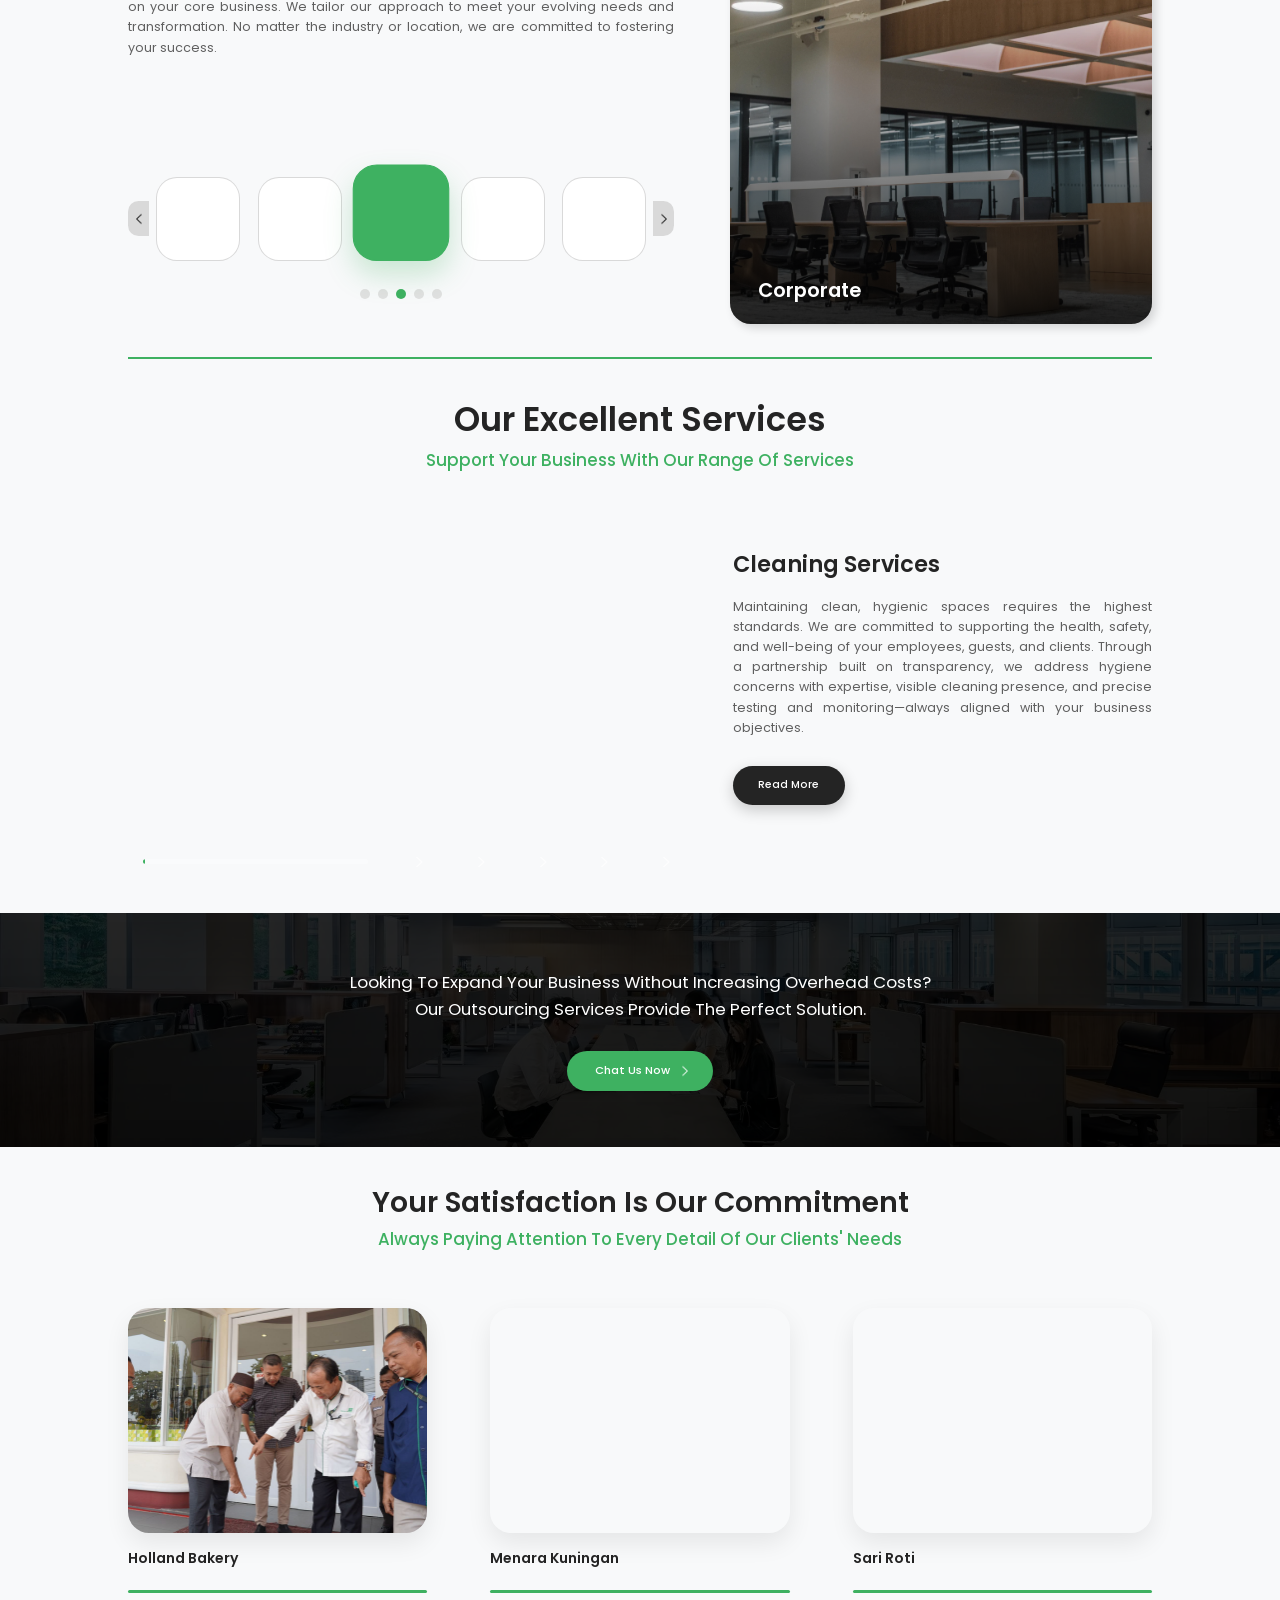
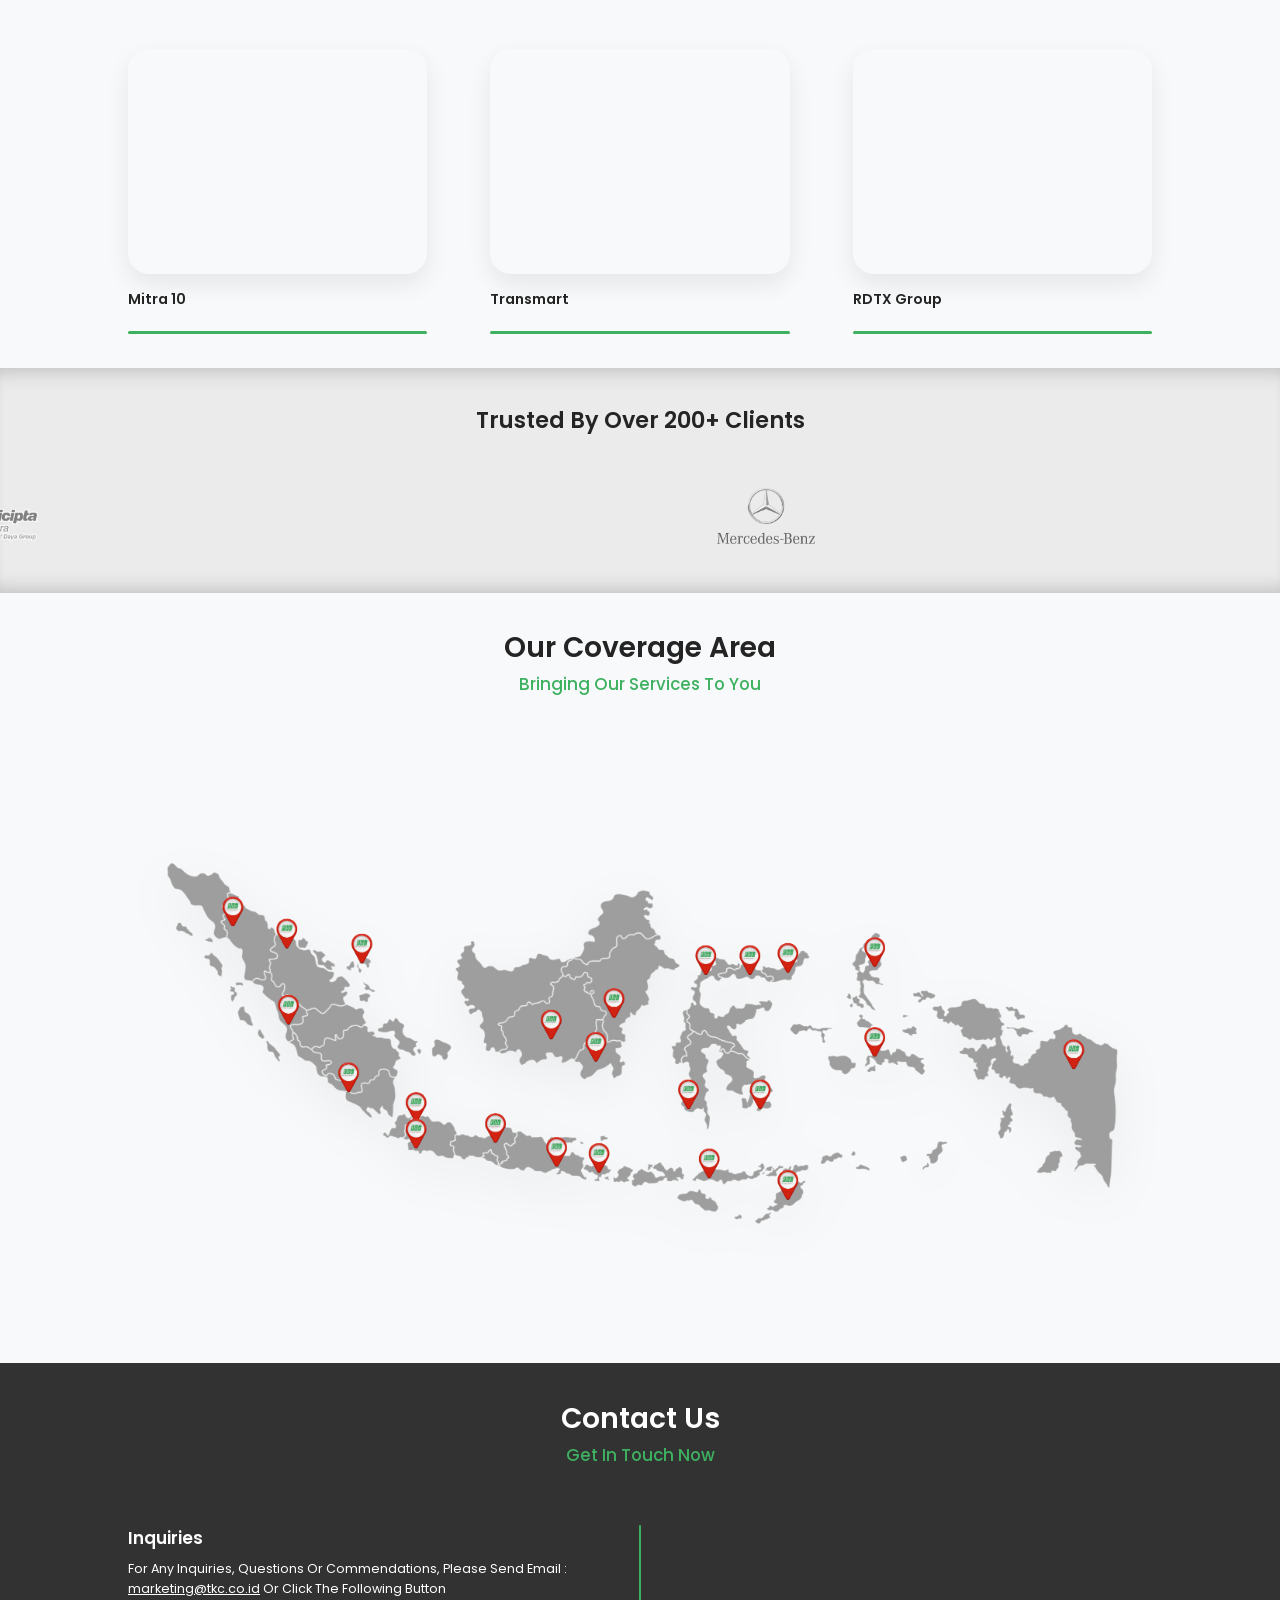
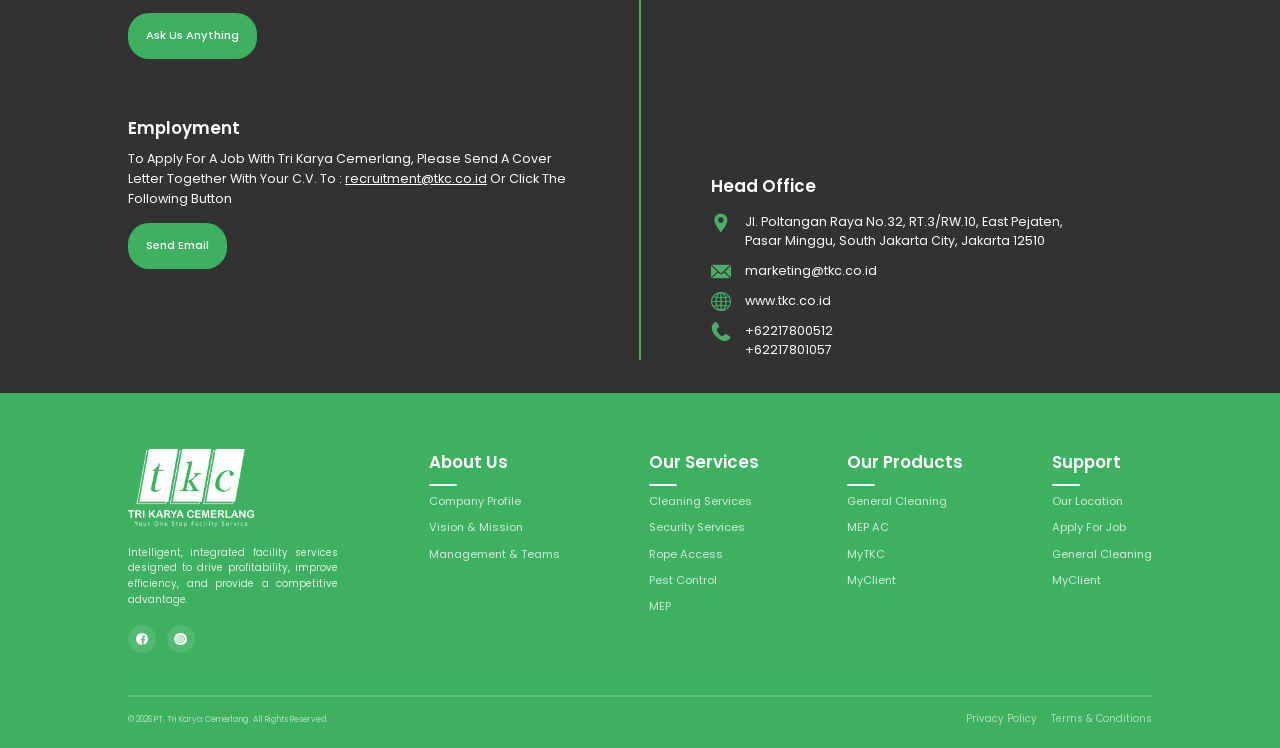
==== commit ea56837b: "Another Fixing pt 7 - Media Queries Done (Still Need Another Fix)" ====
--- a/index.html
+++ b/index.html
@@ -670,7 +670,11 @@
                   <div class="project-overlay"></div>
 
                   <div class="project-image-text">
-                    <h6 class="project-text-description">test</h6>
+                    <h6 class="project-text-description">
+                      On-site exterior inspection and direct client consultation
+                      at Holland Bakery to ensure our facility services meet
+                      their exact standards.
+                    </h6>
                   </div>
                 </div>
 
@@ -692,7 +696,10 @@
                   <div class="project-overlay"></div>
 
                   <div class="project-image-text">
-                    <h6 class="project-text-description">test</h6>
+                    <h6 class="project-text-description">
+                      Engaging in strategic discussions and gathering direct
+                      feedback from building management at Menara Kuningan.
+                    </h6>
                   </div>
                 </div>
 
@@ -714,7 +721,11 @@
                   <div class="project-overlay"></div>
 
                   <div class="project-image-text">
-                    <h6 class="project-text-description">test</h6>
+                    <h6 class="project-text-description">
+                      Formal coordination and feedback sessions with the Sari
+                      Roti management team to ensure complete operational
+                      alignment.
+                    </h6>
                   </div>
                 </div>
 
@@ -736,7 +747,11 @@
                   <div class="project-overlay"></div>
 
                   <div class="project-image-text">
-                    <h6 class="project-text-description">test</h6>
+                    <h6 class="project-text-description">
+                      Direct supervision of our frontline staff and active
+                      dialogue with Mitra 10 management right on the store
+                      floor.
+                    </h6>
                   </div>
                 </div>
 
@@ -758,7 +773,10 @@
                   <div class="project-overlay"></div>
 
                   <div class="project-image-text">
-                    <h6 class="project-text-description">test</h6>
+                    <h6 class="project-text-description">
+                      Actively listening to client needs and discussing service
+                      optimization with the Transmart team on-site.
+                    </h6>
                   </div>
                 </div>
 
@@ -780,7 +798,11 @@
                   <div class="project-overlay"></div>
 
                   <div class="project-image-text">
-                    <h6 class="project-text-description">test</h6>
+                    <h6 class="project-text-description">
+                      Direct on-site consultation at RDTX Tower, ensuring our
+                      services perfectly complement our client's corporate
+                      environment.
+                    </h6>
                   </div>
                 </div>
 
@@ -916,15 +938,7 @@
                   </li>
                   <li>
                     <img src="assets/icons/web.png" alt="" aria-hidden="true" />
-                    <span>
-                      <a
-                        href="https://www.tkc.co.id"
-                        target="_blank"
-                        rel="noopener noreferrer"
-                        style="color: inherit; text-decoration: none"
-                        >www.tkc.co.id</a
-                      ></span
-                    >
+                    <span> www.tkc.co.id</span>
                   </li>
                   <li>
                     <img
--- a/css/style.css
+++ b/css/style.css
@@ -14,7 +14,7 @@
   --secondary-text-color: #242424;
   --accent-text-color: #5f5f5f;
   --header-text-color: #f2f2f2;
-  --test-color: #ebebeb;
+  --marquee-color: #ebebeb;
   --white-text-color: #ffffff;
 }
 
@@ -60,11 +60,19 @@
   overflow-wrap: break-word;
 }
 
+button {
+  background: transparent;
+  border: none;
+  outline: none;
+  cursor: pointer;
+  padding: 0;
+}
+
 /* =========================================
-   A.2. GLOBAL TYPOGRAPHY (CALIBRATED FOR ALL SCREENS)
+   A.2. GLOBAL TYPOGRAPHY (CALIBRATED)
 ========================================= */
 body {
-  font-size: 16px;
+  font-size: 1rem;
   line-height: 1.6;
   color: var(--secondary-text-color);
 }
@@ -104,20 +112,29 @@
   font-weight: 600;
 }
 
-.main-heading {
-  font-size: 2.25rem;
+.industries-title,
+.services-title,
+.projects-title,
+.clients-title,
+.coverage-title,
+.contact-title {
+  font-size: 2.5rem;
+  color: var(--secondary-text-color);
+}
+
+.industries-subtitle,
+.services-subtitle,
+.projects-subtitle,
+.coverage-subtitle,
+.contact-subtitle {
+  font-size: 1.5rem;
+  font-weight: 500;
   color: var(--accent-color);
 }
 
-.sub-heading {
-  font-weight: 500;
-  color: var(--secondary-text-color);
-}
-
 /* =========================================
-   A.3. GLOBAL UTILITY CLASSES (THE D.R.Y PRINCIPLE)
+   A.3. GLOBAL UTILITY CLASSES
 ========================================= */
-
 .section-padding {
   padding: 5rem 10%;
 }
@@ -133,15 +150,6 @@
 .section-header {
   text-align: center;
   margin-bottom: 5rem;
-}
-
-.section-header h2 {
-  color: var(--secondary-text-color);
-}
-
-.section-header h4 {
-  font-weight: 500;
-  color: var(--accent-color);
 }
 
 .divider-wrapper {
@@ -169,21 +177,13 @@
   transform: translateY(0);
 }
 
-button {
-  background: transparent;
-  border: none;
-  outline: none;
-  cursor: none;
-  padding: 0;
-}
-
 /* =========================================
-   B. NAVBAR & FLOATING BUTTONS (REFACTORED)
+   B. NAVBAR & FLOATING BUTTONS
 ========================================= */
 /* --- 1. NAVBAR MASTER CONTAINER --- */
 .navbar {
   position: fixed;
-  top: 30px;
+  top: 1.875rem;
   left: 5%;
   right: 5%;
 
@@ -216,14 +216,14 @@
 }
 
 .logo img {
-  height: 40px;
+  height: 2.5rem;
 }
 
 /* --- 2. NAV LINKS MASTER --- */
 .main-nav-links ul,
 .side-nav-links ul {
   display: flex;
-  gap: 20px;
+  gap: 1.25rem; /* 20px */
   align-items: center;
 }
 
@@ -233,10 +233,10 @@
   display: flex;
   align-items: center;
 
-  font-size: 1rem;
+  font-size: 1rem; /* 16px */
   font-weight: 500;
-  padding: 0.5rem 0.75rem;
-  gap: 6px;
+  padding: 0.5rem 0.75rem; /* 8px 12px */
+  gap: 0.375rem; /* 6px */
   white-space: nowrap;
 
   color: var(--white-text-color);
@@ -278,6 +278,7 @@
   display: none;
 }
 
+/* Ukuran Ikon menggunakan PX (Presisi Kanvas SVG/PNG) */
 .main-nav-links li a img[src$="down-arrow.png"],
 .side-nav-links li a img[src$="down-arrow.png"] {
   filter: invert(1);
@@ -303,7 +304,7 @@
   border-radius: 2px;
 }
 
-/* --- 3. DROPDOWN MENUS (CONSOLIDATED) --- */
+/* --- 3. DROPDOWN MENUS --- */
 .dropdown-link {
   position: relative;
 }
@@ -313,12 +314,12 @@
   top: 100%;
   left: 0;
   width: max-content;
-  min-width: 10rem;
+  min-width: 13.75rem; /* 220px */
 
   border: 1px solid rgba(255, 255, 255, 0.1);
-  border-radius: 0.75rem;
-  margin-top: 1.5625rem;
-  padding: 0.625rem 0;
+  border-radius: 0.75rem; /* 12px */
+  margin-top: 1.5625rem; /* 25px */
+  padding: 0.625rem 0; /* 10px 0 */
 
   background-color: rgba(50, 50, 50, 0.65);
   backdrop-filter: blur(12px);
@@ -332,17 +333,17 @@
 }
 
 .menu-help {
-  left: -35px;
+  left: -2.1875rem; /* -35px */
 }
 .menu-lang {
-  right: -40px;
+  right: -2.5rem; /* -40px */
   left: auto;
 }
 
 .dropdown-menu ul {
   display: flex;
   flex-direction: column;
-  gap: 5px;
+  gap: 0.3125rem; /* 5px */
 }
 
 .dropdown-menu li {
@@ -355,9 +356,9 @@
   width: 100%;
   padding: 0.75rem 3.5rem 0.75rem 1.5rem !important;
 
-  font-size: 0.875rem;
+  font-size: 0.875rem; /* 14px */
   font-weight: 500 !important;
-  gap: 10px;
+  gap: 0.625rem; /* 10px */
   white-space: nowrap;
 
   color: var(--white-text-color) !important;
@@ -380,38 +381,35 @@
   transform: translateY(0);
 }
 
+/* --- 4. HAMBURGER MENU --- */
 .hamburger {
-  /* untouch */
   display: none;
   flex-direction: column;
-  gap: 6px;
+  gap: 6px; /* PX */
   cursor: pointer;
   z-index: 100;
 }
 
 .hamburger span {
-  /* untouch */
   display: block;
   width: 30px;
   height: 3px;
-
   border-radius: 3px;
   background-color: var(--white-text-color);
   transition: all 0.3s;
 }
 
 .navbar.scrolled .hamburger span {
-  /* untouch */
   background-color: var(--secondary-text-color);
 }
 
-/* --- 5. FLOATING BUTTONS (GROUPED) --- */
+/* --- 5. FLOATING BUTTONS --- */
 .scroll-top-btn,
 .floating-email {
   position: fixed;
-  right: 40px;
-  width: 3.75rem;
-  height: 3.75rem;
+  right: 2.5rem; /* 40px */
+  width: 3.75rem; /* 60px */
+  height: 3.75rem; /* 60px */
 
   display: flex;
   justify-content: center;
@@ -426,7 +424,7 @@
 }
 
 .scroll-top-btn {
-  bottom: 115px;
+  bottom: 7.1875rem; /* 115px */
   background-color: var(--secondary-text-color);
   box-shadow: 0 4px 15px rgba(0, 0, 0, 0.2);
 
@@ -451,13 +449,13 @@
   border: solid var(--white-text-color);
   border-width: 0 3px 3px 0;
 
-  padding: 0.375rem;
-  margin-top: 0.375rem;
+  padding: 6px;
+  margin-top: 6px;
   transform: rotate(-135deg);
 }
 
 .floating-email {
-  bottom: 40px;
+  bottom: 2.5rem; /* 40px */
   background-color: var(--white-text-color);
   box-shadow: 0 4px 15px rgba(0, 0, 0, 0.25);
 }
@@ -476,7 +474,7 @@
    C. MAIN CONTENT & HERO SECTION
 ========================================= */
 .main-content {
-  padding-top: 3.75rem;
+  padding-top: 3.75rem; /* 60px */
   min-height: 100vh;
   position: relative;
   z-index: 2;
@@ -507,32 +505,32 @@
   padding-left: 5%;
 }
 
-.hero-content h1 {
-  max-width: 50rem;
+.hero-title {
+  max-width: 50rem; /* 800px */
   line-height: 1.1;
   text-transform: uppercase;
 }
 
-.hero-content p {
-  font-size: 1.375rem;
+.hero-subtitle {
+  font-size: 1.45rem; /* 22px */
   font-weight: 500;
   line-height: 1.5;
   text-transform: capitalize;
 
-  margin-top: 1.25rem;
+  margin-top: 1.25rem; /* 20px */
   color: var(--white-text-color);
 }
 
 /* Base Button (Hero) */
 .btn-hero {
   align-self: flex-start;
-  padding: 0.9375rem 2.1875rem;
-  margin-top: 2.1875rem;
-
-  border-radius: 3.125rem;
-  border: 1.5px solid var(--white-text-color);
-
-  font-size: 1rem;
+  padding: 0.9375rem 2.1875rem; /* 15px 35px */
+  margin-top: 2.1875rem; /* 35px */
+
+  border-radius: 3.125rem; /* 50px */
+  border: 2px solid var(--white-text-color);
+
+  font-size: 1rem; /* 16px */
   font-weight: 600;
   background: transparent;
   color: var(--white-text-color);
@@ -550,7 +548,7 @@
 /* Scroll Down Indicator */
 .scroll-down-container {
   position: absolute;
-  bottom: 50px;
+  bottom: 3.125rem; /* 50px */
   left: 50%;
   transform: translateX(-50%);
 
@@ -562,7 +560,6 @@
   cursor: pointer;
   opacity: 0.8;
   z-index: 10;
-
   -webkit-tap-highlight-color: transparent;
 }
 
@@ -613,25 +610,26 @@
 }
 
 .intermezzo-content {
-  max-width: 62.5rem;
+  max-width: 62.5rem; /* 1000px */
 }
 
 .intermezzo-description {
-  font-size: 1.5rem;
+  font-size: 1.5rem; /* 24px */
   font-weight: 400;
   line-height: 1.6;
-  margin-bottom: 2.5rem;
+  margin-bottom: 2.5rem; /* 40px */
+  color: var(--white-text-color);
 }
 
 .btn-intermezzo {
   display: inline-flex;
   align-items: center;
-  gap: 12px;
+  gap: 0.75rem; /* 12px */
 
   padding: 1rem 1.875rem 1rem 2.5rem;
   border-radius: 3.125rem;
 
-  font-size: 1rem;
+  font-size: 1rem; /* 16px */
   font-weight: 500;
 
   background-color: var(--accent-color);
@@ -640,13 +638,13 @@
 }
 
 .btn-intermezzo .btn-arrow {
-  width: 20px;
+  width: 1.25rem; /* 20px */
   filter: invert(1);
   transition: transform 0.5s cubic-bezier(0.25, 0.8, 0.25, 1);
 }
 
 .btn-intermezzo:hover {
-  background-color: #359d54;
+  /* background-color: #359d54; */
   transform: translateY(-4px);
 }
 
@@ -655,7 +653,7 @@
 }
 
 /* =========================================
-   C.2. ABOUT SECTION
+   C.2. INTRODUCE & ABOUT SECTION
 ========================================= */
 .introduce-section {
   display: flex;
@@ -666,8 +664,8 @@
 }
 
 .introduce-section h2 {
-  font-size: 3rem;
-  padding: 3.75rem 0 10.625rem 0;
+  font-size: 3rem; /* 48px */
+  padding: 3.75rem 0 10.625rem 0; /* 60px 0 170px 0 */
   color: var(--white-text-color);
 }
 
@@ -679,7 +677,7 @@
   display: flex;
   flex-direction: column;
   text-align: center;
-  border-radius: 5.625rem 5.625rem 0 0;
+  border-radius: 5.625rem 5.625rem 0 0; /* 90px 90px 0 0 */
   padding: 0 10%;
 }
 
@@ -687,9 +685,9 @@
   display: grid;
   grid-template-columns: repeat(4, minmax(0, 1fr));
   width: 100%;
-  gap: 50px;
+  gap: 3.125rem; /* 50px */
   margin: 0 auto;
-  transform: translateY(-60px);
+  transform: translateY(-3.75rem); /* -60px */
 }
 
 .stat-card {
@@ -700,18 +698,18 @@
 }
 
 .stat-card h3 {
-  font-size: 1.25rem;
-  margin-bottom: 0.625rem;
+  font-size: 1.25rem; /* 20px */
+  margin-bottom: 0.625rem; /* 10px */
   color: var(--secondary-text-color);
 }
 
 .stat-card p {
-  max-width: 21.25rem;
-  font-size: 1rem;
+  max-width: 21.25rem; /* 340px */
+  font-size: 1rem; /* 16px */
   font-weight: 400;
   line-height: 1.6;
   text-align: justify;
-  padding-bottom: 1.875rem;
+  padding-bottom: 1.875rem; /* 30px */
   color: var(--accent-text-color);
 }
 
@@ -719,10 +717,10 @@
   display: flex;
   justify-content: center;
   align-items: center;
-  width: 175px;
-  height: 175px;
-  border-radius: 2.8125rem;
-  margin-bottom: 1.25rem;
+  width: 10.9375rem; /* 175px */
+  height: 10.9375rem; /* 175px */
+  border-radius: 2.8125rem; /* 45px */
+  margin-bottom: 1.25rem; /* 20px */
 
   background-color: var(--white-color);
   box-shadow: 0 12px 12px -4px rgba(0, 0, 0, 0.25);
@@ -748,13 +746,13 @@
   display: flex;
   justify-content: center;
   align-items: center;
-  gap: 50px;
+  gap: 3.125rem; /* 50px */
 }
 
 .industries-content {
   display: flex;
   width: 100%;
-  gap: 80px;
+  gap: 5rem; /* 80px */
 }
 
 .industries-left {
@@ -765,11 +763,19 @@
   margin-top: 2rem;
 }
 
-.industries-text .description {
-  font-size: 1.25rem;
+.industries-title {
+  font-size: 1.75rem;
+}
+
+.industries-subtitle {
+  font-size: 2.25rem;
+}
+
+.industries-description {
+  font-size: 1.125rem; /* 20px */
   text-align: justify;
-  margin-top: 20px;
-  margin-bottom: 9.375rem;
+  margin-top: 1.25rem; /* 20px */
+  margin-bottom: 9.375rem; /* 150px */
   color: var(--accent-text-color);
 }
 
@@ -778,39 +784,39 @@
   align-items: center;
   justify-content: space-between;
   width: 100%;
-  margin-bottom: 1.25rem;
+  margin-bottom: 1.25rem; /* 20px */
   position: relative;
 }
 
 .carousel-prev-btn,
 .carousel-next-btn {
-  width: 30px;
-  height: 50px;
+  width: 1.875rem; /* 30px */
+  height: 3.125rem; /* 50px */
   display: flex;
   justify-content: center;
   align-items: center;
 
   border: none;
-  border-radius: 0.9375rem 0 0 0.9375rem;
+  border-radius: 0.9375rem 0 0 0.9375rem; /* 15px */
   cursor: pointer;
   background-color: var(--button-color);
   color: var(--secondary-text-color);
-  transition: 0.3s;
+  transition: background-color 0.3s ease;
 }
 
 .carousel-next-btn {
-  border-radius: 0 0.9375rem 0.9375rem 0;
+  border-radius: 0 0.9375rem 0.9375rem 0; /* 15px */
 }
 
 .carousel-prev-btn img,
 .carousel-next-btn img {
-  width: 20px;
+  width: 1.25rem; /* 20px */
   height: auto;
-  transition: 0.3s;
+  transition: filter 0.3s ease;
 }
 
 .carousel-prev-btn img {
-  rotate: 180deg;
+  transform: rotate(180deg);
 }
 
 .carousel-prev-btn:hover,
@@ -825,8 +831,8 @@
 .carousel-icons {
   display: flex;
   align-items: flex-end;
-  gap: 25px;
-  padding: 1.25rem 0.625rem;
+  gap: 1.5625rem; /* 25px */
+  padding: 1.25rem 0.625rem; /* 20px 10px */
   width: max-content;
 }
 
@@ -834,13 +840,12 @@
   display: flex;
   justify-content: center;
   align-items: center;
-  width: 120px;
-  height: 120px;
+  width: 7.5rem; /* 120px */
+  height: 7.5rem; /* 120px */
 
   padding: 0;
-
   border: 1px solid rgba(0, 0, 0, 0.15);
-  border-radius: 1.875rem;
+  border-radius: 1.875rem; /* 30px */
   background-color: var(--white-color);
   cursor: pointer;
   transform-origin: center bottom;
@@ -861,7 +866,7 @@
 
 .carousel-icon-box.active img {
   filter: brightness(0) invert(1);
-  scale: 1.25;
+  transform: scale(1.25);
 }
 
 .carousel-icon-box:hover:not(.active) {
@@ -902,9 +907,9 @@
 .industries-image-wrapper {
   position: relative;
   width: 100%;
-  max-width: 40.625rem;
+  max-width: 40.625rem; /* 650px */
   aspect-ratio: 4/4.5;
-  border-radius: 1.875rem;
+  border-radius: 1.875rem; /* 30px */
   overflow: hidden;
   box-shadow: 4px 4px 10px rgba(0, 0, 0, 0.15);
 }
@@ -913,7 +918,7 @@
   width: 100%;
   height: 100%;
   object-fit: cover;
-  transition: opacity 0.3s;
+  transition: opacity 0.3s ease;
 }
 
 .industries-overlay {
@@ -935,13 +940,13 @@
   bottom: 0;
   left: 0;
   width: 100%;
-  padding: 0 0 1.5625rem 2.5rem;
+  padding: 0 0 1.5625rem 2.5rem; /* 0 0 25px 40px */
   z-index: 2;
-  transition: opacity 0.3s;
+  transition: opacity 0.3s ease;
 }
 
 .industries-image-text h3 {
-  font-size: 1.75rem;
+  font-size: 1.75rem; /* 28px */
   color: var(--white-text-color);
 }
 
@@ -954,20 +959,12 @@
   align-items: center;
 }
 
-.services-section .main-heading {
-  font-size: 3rem;
-}
-
-.services-section .sub-heading {
-  font-size: 1.5rem;
-}
-
 .services-content {
   display: flex;
   align-items: stretch;
   justify-content: space-between;
   width: 100%;
-  gap: 60px;
+  gap: 3.75rem; /* 60px */
 }
 
 .services-left {
@@ -975,17 +972,21 @@
   max-width: 55%;
 }
 
+.services-title {
+  font-size: 3rem; /* 48px */
+}
+
 .services-accordion {
   display: flex;
-  gap: 15px;
-  width: 100%;
-  height: 500px;
+  gap: 0.9375rem; /* 15px */
+  width: 100%;
+  height: 31.25rem; /* 500px */
 }
 
 .acc-item {
   position: relative;
   flex: 1;
-  border-radius: 1.25rem;
+  border-radius: 1.25rem; /* 20px */
   overflow: hidden;
   cursor: pointer;
   transition: flex 0.6s cubic-bezier(0.25, 0.8, 0.25, 1);
@@ -1000,7 +1001,7 @@
   height: 100%;
   object-fit: cover;
   filter: brightness(0.5);
-  transition: filter 0.5s;
+  transition: filter 0.5s ease;
 }
 
 .acc-item.active img {
@@ -1014,7 +1015,7 @@
   left: 50%;
   transform: translate(-50%, -50%);
   color: rgba(255, 255, 255, 0.7);
-  font-size: 1.875rem;
+  font-size: 1.875rem; /* 30px */
   font-weight: 300;
   pointer-events: none;
   transition: opacity 0.3s ease;
@@ -1051,14 +1052,14 @@
   height: 100%;
   width: 0%;
   background-color: var(--accent-color);
-  border-radius: 0.625rem;
+  border-radius: 0.625rem; /* 10px */
 }
 
 .services-right {
   display: flex;
   flex: 1;
   align-items: flex-start;
-  margin-top: 1.5625rem;
+  margin-top: 1.5625rem; /* 25px */
   max-width: 45%;
 }
 
@@ -1071,24 +1072,24 @@
 }
 
 .services-text-info h3 {
-  font-size: 2rem;
-  margin-bottom: 1.25rem;
+  font-size: 2rem; /* 32px */
+  margin-bottom: 1.25rem; /* 20px */
   color: var(--secondary-text-color);
 }
 
 .services-text-info p {
-  font-size: 1.125rem;
+  font-size: 1.125rem; /* 18px */
   line-height: 1.6;
   text-align: justify;
-  margin-bottom: 2.5rem;
+  margin-bottom: 2.5rem; /* 40px */
   color: var(--accent-text-color);
 }
 
-.btn-dark {
-  padding: 1rem 2.25rem;
-  border-radius: 1.875rem;
+.btn-services {
+  padding: 1rem 2.25rem; /* 16px 36px */
+  border-radius: 1.875rem; /* 30px */
   font-weight: 500;
-  font-size: 0.9375rem;
+  font-size: 0.9375rem; /* 15px */
 
   background-color: var(--secondary-text-color);
   color: var(--white-text-color);
@@ -1096,7 +1097,7 @@
   transition: all 0.3s ease;
 }
 
-.btn-dark:hover {
+.btn-services:hover {
   background-color: var(--accent-color);
   transform: translateY(-3px);
   box-shadow: 0 10px 20px rgba(62, 177, 97, 0.3);
@@ -1110,25 +1111,17 @@
   flex-direction: column;
 }
 
-.projects-section .main-heading {
-  font-size: 2.5rem;
-}
-
-.projects-section .sub-heading {
-  font-size: 1.5rem;
-}
-
 .projects-grid {
   display: grid;
   grid-template-columns: repeat(3, minmax(0, 1fr));
-  gap: 80px 90px;
+  gap: 5rem 5.625rem; /* 80px 90px */
 }
 
 .project-card {
   display: flex;
   flex-direction: column;
   cursor: pointer;
-  transition: 0.3s;
+  transition: transform 0.3s ease;
 }
 
 .project-card:hover {
@@ -1139,11 +1132,11 @@
   position: relative;
   width: 100%;
   height: auto;
-  border-radius: 1.875rem;
-  margin-bottom: 1.25rem;
+  border-radius: 1.875rem; /* 30px */
+  margin-bottom: 1.25rem; /* 20px */
   overflow: hidden;
   box-shadow: 0 10px 25px rgba(0, 0, 0, 0.08);
-  transition: 0.3s;
+  transition: box-shadow 0.3s ease;
 }
 
 .project-image-wrapper img {
@@ -1170,7 +1163,7 @@
   );
   opacity: 0;
   pointer-events: none;
-  transition: 0.3s;
+  transition: opacity 0.3s ease;
 }
 
 .project-card:hover .project-overlay {
@@ -1182,7 +1175,7 @@
   bottom: 0;
   left: 0;
   width: 100%;
-  padding: 0 0 1.25rem 1.875rem;
+  padding: 0 1.25rem 1.25rem 1.25rem; /* 0 20px 30px 20px */
   z-index: 2;
   opacity: 0;
   transform: translateY(8px);
@@ -1191,24 +1184,29 @@
     transform 0.3s ease;
 }
 
+.project-text-description {
+  font-size: 0.875rem; /* 14px */
+  font-weight: 400;
+}
+
 .project-card:hover .project-image-text {
   opacity: 1;
   transform: translateY(0);
 }
 
 .project-info h3 {
-  font-size: 1.25rem;
+  font-size: 1.25rem; /* 20px */
   color: var(--secondary-text-color);
-  margin-bottom: 1.875rem;
+  margin-bottom: 1.875rem; /* 30px */
 }
 
 .project-line {
   width: 100%;
   height: 3px;
-  border-radius: 0.625rem;
+  border-radius: 0.625rem; /* 10px */
   background-color: var(--accent-color);
   transform-origin: left;
-  transition: 0.3s;
+  transition: transform 0.3s ease;
 }
 
 .project-card:hover .project-line {
@@ -1224,12 +1222,17 @@
   align-items: center;
   overflow: hidden;
 
-  background-color: var(--test-color);
+  background-color: var(--marquee-color);
+
   box-shadow:
     inset 0px 18px 20px -15px rgba(0, 0, 0, 0.2),
     inset 0px -18px 20px -15px rgba(0, 0, 0, 0.2);
 
-  padding: 3.125rem 0;
+  padding: 3.125rem 0; /* 50px 0 */
+}
+
+.clients-title {
+  font-size: 2rem; /* 32px */
 }
 
 .clients-section.is-dragging,
@@ -1238,20 +1241,14 @@
 }
 
 .clients-section .section-header {
-  margin-bottom: 3.125rem;
-}
-
-.clients-section .sub-heading {
-  font-size: 1.5rem;
-  color: var(--secondary-text-color);
-  font-weight: 600;
+  margin-bottom: 3.125rem; /* 50px */
 }
 
 .clients-marquee-container {
   width: 100vw;
   max-width: 100%;
   overflow-x: auto;
-  padding: 1.25rem 0;
+  padding: 1.25rem 0; /* 20px 0 */
   cursor: grab;
   -ms-overflow-style: none;
   scrollbar-width: none;
@@ -1273,16 +1270,16 @@
 .marquee-group {
   display: flex;
   align-items: center;
-  gap: 120px;
-  padding-right: 7.5rem;
+  gap: 7.5rem; /* 120px */
+  padding-right: 7.5rem; /* 120px */
 }
 
 .client-logo-box {
   display: flex;
   justify-content: center;
   align-items: center;
-  width: 160px;
-  height: 80px;
+  width: 10rem; /* 160px */
+  height: 5rem; /* 80px */
   flex-shrink: 0;
 }
 
@@ -1310,19 +1307,11 @@
   align-items: center;
 }
 
-.coverage-section .main-heading {
-  font-size: 2.5rem;
-}
-
-.coverage-section .sub-heading {
-  font-size: 1.5rem;
-}
-
 .coverage-map {
   display: flex;
   justify-content: center;
   width: 100%;
-  max-width: 1520px;
+  max-width: 95rem; /* 1520px */
 }
 
 .coverage-map img {
@@ -1341,7 +1330,7 @@
 /* =========================================
    C.8. CONTACT SECTION
 ========================================= */
-.contact-section .section-header h2 {
+.contact-section .contact-title {
   color: var(--white-text-color);
 }
 
@@ -1349,15 +1338,7 @@
   display: flex;
   justify-content: center;
   align-items: stretch;
-  gap: 100px;
-}
-
-.contact-section .main-heading {
-  font-size: 2.5rem;
-}
-
-.contact-section .sub-heading {
-  font-size: 1.5rem;
+  gap: 6.25rem; /* 100px */
 }
 
 .contact-left {
@@ -1365,7 +1346,7 @@
   max-width: 50%;
   display: flex;
   flex-direction: column;
-  gap: 80px;
+  gap: 5rem; /* 80px */
 }
 
 .contact-right {
@@ -1374,15 +1355,15 @@
   flex-direction: column;
 }
 
-.contact-block h3 {
-  font-size: 1.5rem;
-  padding-bottom: 0.625rem;
-  color: var(--white-text-color);
-}
-
-.contact-block p {
-  font-size: 1.125rem;
-  padding-bottom: 20px;
+.contact-block-title {
+  font-size: 1.5rem; /* 24px */
+  padding-bottom: 0.625rem; /* 10px */
+  color: var(--white-text-color);
+}
+
+.contact-block-description {
+  font-size: 1.125rem; /* 18px */
+  padding-bottom: 1.25rem; /* 20px */
   color: var(--white-text-color);
 }
 
@@ -1395,11 +1376,11 @@
   color: var(--white-text-color);
 }
 
-.btn-green {
+.btn-contact {
   display: inline-block;
-  padding: 1.25rem 1.625rem;
-  border-radius: 1.875rem;
-  font-size: 1rem;
+  padding: 1.25rem 1.625rem; /* 20px 26px */
+  border-radius: 1.875rem; /* 30px */
+  font-size: 1rem; /* 16px */
   font-weight: 500;
 
   background-color: var(--accent-color);
@@ -1407,7 +1388,7 @@
   transition: all 0.3s ease;
 }
 
-.btn-green:hover {
+.btn-contact:hover {
   background-color: #359d54;
   transform: translateY(-3px);
 }
@@ -1420,7 +1401,7 @@
 
 .contact-map {
   width: 100%;
-  height: 330px;
+  height: 20.625rem; /* 330px */
   border: none;
 }
 
@@ -1429,43 +1410,44 @@
   flex-direction: column;
   justify-content: space-between;
   flex-grow: 1;
-  margin-top: 1.5rem;
-  gap: 10px;
+  margin-top: 1.5rem; /* 24px */
+  gap: 0.625rem; /* 10px */
 }
 
 .head-office-info h3 {
-  font-size: 1.5rem;
-  margin-bottom: 0.625rem;
-  color: var(--white-text-color);
-}
-
-.head-office-location,
+  font-size: 1.5rem; /* 24px */
+  margin-bottom: 0.625rem; /* 10px */
+  color: var(--white-text-color);
+}
+
 .head-office-details {
   display: flex;
   flex-direction: column;
-  gap: 15px;
-}
-
-.head-office-location li,
+  gap: 0.9375rem; /* 15px */
+}
+
 .head-office-details li {
   display: flex;
   align-items: flex-start;
-  gap: 20px;
-}
-
-.head-office-location li img,
+  gap: 1.25rem; /* 20px */
+}
+
 .head-office-details li img {
-  width: 28px;
+  width: 1.75rem; /* 28px */
   flex-shrink: 0;
   filter: invert(56%) sepia(50%) saturate(450%) hue-rotate(85deg)
     brightness(95%) contrast(88%);
 }
 
-.head-office-location li span,
 .head-office-details li span {
-  font-size: 1.125rem;
+  font-size: 1.125rem; /* 18px */
   line-height: 1.5;
   text-transform: none;
+  color: var(--white-text-color);
+}
+
+.head-office-details li span a {
+  text-transform: lowercase;
   color: var(--white-text-color);
 }
 
@@ -1482,27 +1464,27 @@
   display: flex;
   justify-content: space-between;
   align-items: flex-start;
-  gap: 80px;
-  width: 100%;
-  margin-bottom: 3.75rem;
+  gap: 5rem; /* 80px */
+  width: 100%;
+  margin-bottom: 3.75rem; /* 60px */
 }
 
 .footer-brand {
   flex: 1;
-  max-width: 350px;
-  display: flex;
-  flex-direction: column;
-  gap: 25px;
+  max-width: 21.875rem; /* 350px */
+  display: flex;
+  flex-direction: column;
+  gap: 1.5625rem; /* 25px */
 }
 
 .footer-logo img {
-  width: 180px;
+  width: 11.25rem; /* 180px */
   object-fit: contain;
 }
 
 .footer-bio {
-  max-width: 300px;
-  font-size: 0.875rem;
+  max-width: 18.75rem; /* 300px */
+  font-size: 0.875rem; /* 14px */
   line-height: 1.6;
   text-align: justify;
   color: rgba(255, 255, 255, 0.85);
@@ -1511,15 +1493,15 @@
 .social-media {
   display: flex;
   align-items: center;
-  gap: 15px;
+  gap: 0.9375rem; /* 15px */
 }
 
 .social-media a {
   display: flex;
   justify-content: center;
   align-items: center;
-  width: 40px;
-  height: 40px;
+  width: 2.5rem; /* 40px */
+  height: 2.5rem; /* 40px */
 
   border-radius: 50%;
   background-color: rgba(255, 255, 255, 0.1);
@@ -1527,9 +1509,9 @@
 }
 
 .social-media img {
-  width: 18px;
+  width: 1.125rem; /* 18px */
   filter: invert(1);
-  transition: 0.3s;
+  transition: filter 0.3s ease;
 }
 
 .social-media a:hover {
@@ -1545,7 +1527,7 @@
   flex: 2;
   display: flex;
   justify-content: space-between;
-  gap: 40px;
+  gap: 2.5rem; /* 40px */
 }
 
 .footer-col {
@@ -1554,9 +1536,9 @@
 }
 
 .footer-col h3 {
-  font-size: 1.5rem;
+  font-size: 1.5rem; /* 24px */
   font-weight: 600;
-  margin-bottom: 1.5rem;
+  margin-bottom: 1.5rem; /* 24px */
   color: var(--white-text-color);
   position: relative;
 }
@@ -1566,7 +1548,7 @@
   position: absolute;
   left: 0;
   bottom: -10px;
-  width: 40px;
+  width: 2.5rem; /* 40px */
   height: 2px;
   background-color: var(--primary-color);
   border-radius: 0.5rem;
@@ -1575,12 +1557,12 @@
 .footer-col ul {
   display: flex;
   flex-direction: column;
-  gap: 12px;
+  gap: 0.75rem; /* 12px */
 }
 
 .footer-col a {
   position: relative;
-  font-size: 1rem;
+  font-size: 1rem; /* 16px */
   color: rgba(255, 255, 255, 0.75);
   transition: all 0.3s ease;
 }
@@ -1609,7 +1591,7 @@
 .footer-bottom {
   display: flex;
   flex-direction: column;
-  gap: 20px;
+  gap: 1.25rem; /* 20px */
 }
 
 .footer-bottom .custom-line {
@@ -1624,128 +1606,236 @@
 
 .copyright-content p,
 .legal-links a {
-  font-size: 0.875rem;
+  font-size: 0.875rem; /* 14px */
   color: rgba(255, 255, 255, 0.6);
 }
 
 .legal-links {
   display: flex;
-  gap: 20px;
+  gap: 1.25rem; /* 20px */
 }
 
 .legal-links a:hover {
   color: var(--white-text-color);
 }
-
 /* =========================================
-   D. MEDIA QUERIES (DESKTOP-FIRST APPROACH)
+   D. MEDIA QUERIES (RESPONSIVE DESIGN)
 ========================================= */
-/* 1. LAPTOP JADUL / MACBOOK 13 INCH (Maksimal 1366px) */
-@media (max-width: 1366px) {
-  /* A. Global Typography */
+
+/* --- 1. LAYAR LAPTOP STANDAR (Max 1440px) --- 
+   Menangani resolusi 1366x768 dan 1280x720 */
+@media (max-width: 1440px) {
+  html {
+    font-size: 70%;
+  }
+
+  .section-padding {
+    padding: 3rem 10%;
+  }
+
+  /* .divider-wrapper {
+    padding: 0 6%;
+  }
+
+  .hero-content {
+    padding-top: 4rem;
+  }
+
+  .introduce-section h2 {
+    padding: 3rem 0 8rem 0;
+  }
+
+  .industries-content,
+  .services-content,
+  .contact-content {
+    gap: 3rem;
+  } */
+}
+
+/* --- 2. LAYAR TABLET & LAYAR KOTAK (Max 992px) --- */
+@media (max-width: 992px) {
+  /* 1. Memicu Hamburger Menu */
+  .hamburger {
+    display: flex;
+  }
+
+  .navbar {
+    padding: 0.9375rem 5%;
+  }
+
+  /* 2. Mengubah Menu menjadi Dropdown Full-Width */
+  .main-nav-links {
+    position: absolute;
+    top: 100%;
+    left: 0;
+    width: 100%;
+
+    background-color: var(--primary-color);
+    padding: 1.5rem 5% 2rem;
+    border-radius: 0 0 1.5rem 1.5rem;
+    box-shadow: 0 10px 25px rgba(0, 0, 0, 0.1);
+
+    /* PASTIKAN TIDAK ADA display: none; DI SINI */
+    display: block;
+
+    /* State Sembunyi dengan Animasi */
+    opacity: 0;
+    visibility: hidden;
+    transform: translateY(-1rem);
+    transition: all 0.4s cubic-bezier(0.25, 0.8, 0.25, 1);
+  }
+
+  /* State Aktif saat Hamburger diklik */
+  .main-nav-links.active {
+    opacity: 1;
+    visibility: visible;
+    transform: translateY(0);
+  }
+
+  /* Susunan list menu menjadi vertikal */
+  .main-nav-links ul {
+    display: flex;
+    flex-direction: column;
+    align-items: flex-start;
+    gap: 1.5rem;
+  }
+
+  /* Memastikan teks terbaca di background terang */
+  .main-nav-links ul li a {
+    color: var(--secondary-text-color);
+    font-weight: 600;
+    font-size: 1.125rem;
+  }
+
+  /* Sembunyikan side nav (tombol bahasa dll) agar menu rapi */
+  .side-nav-links {
+    display: none;
+  }
+
+  /* 3. Animasi Ikon Hamburger menjadi "X" */
+  .hamburger.active span:nth-child(1) {
+    transform: translateY(9px) rotate(45deg);
+    background-color: var(--secondary-text-color);
+  }
+
+  .hamburger.active span:nth-child(2) {
+    opacity: 0;
+  }
+
+  .hamburger.active span:nth-child(3) {
+    transform: translateY(-9px) rotate(-45deg);
+    background-color: var(--secondary-text-color);
+  }
+
+  .industries-content,
+  .services-content,
+  .contact-content {
+    flex-direction: column;
+    gap: 3rem;
+  }
+
+  .industries-left,
+  .industries-right,
+  .services-left,
+  .services-right,
+  .contact-left,
+  .contact-right {
+    max-width: 100%;
+  }
+
+  .stats-grid {
+    grid-template-columns: repeat(2, 1fr);
+    gap: 2.5rem;
+  }
+
+  .projects-grid {
+    grid-template-columns: repeat(2, 1fr);
+    gap: 3rem;
+  }
+
+  .footer-container {
+    flex-direction: column;
+    gap: 3rem;
+  }
+
+  .footer-brand {
+    max-width: 100%;
+  }
+
+  .footer-links-wrapper {
+    width: 100%;
+    flex-wrap: wrap;
+  }
+}
+
+/* --- 3. TABLET PORTRAIT & MOBILE BESAR (Max 768px) --- */
+@media (max-width: 768px) {
+  html {
+    font-size: 81.25%;
+  }
+
+  .section-padding {
+    padding: 3rem 5%;
+  }
+
+  .divider-wrapper {
+    padding: 0 5%;
+  }
+
   h1 {
-    font-size: 3.5rem;
-  }
-
-  h2 {
-    font-size: 2.5rem !important;
-  }
-
-  h3 {
-  }
-
-  h4 {
-  }
-
-  h5 {
-  }
-
-  h6 {
-  }
-
-  .btn {
-    font-size: 0.8rem;
-  }
-
-  /* B. Global Padding */
-  .section-padding {
-    padding: 3.5rem 10%;
-  }
-
-  /* C. Specific per Section */
-  /* C.1. Navigation Bar */
-  .logo img {
-    height: 32px;
-    width: auto;
-  }
-
-  .main-nav-links ul,
-  .side-nav-links ul {
-    gap: 8px;
-  }
-
-  .main-nav-links ul li a,
-  .side-nav-links ul li a {
-    font-size: 0.85rem;
-    padding: 0.5rem;
-  }
-
-  /* C.2. Hero Section */
-  .hero-content p {
-    font-size: 1.1rem;
-  }
-
-  .hero-content .btn {
-    padding: 12px 20px;
-  }
-
-  .scroll-down-container {
-    bottom: 40px;
-  }
-
-  .scroll-arrow {
-    width: 16px;
-    height: 16px;
-  }
-
-  /* C.3. Introduce Section */
+    font-size: 4rem;
+  }
+
+  .hero-subtitle {
+    font-size: 1.25rem;
+  }
+
+  .projects-grid {
+    grid-template-columns: repeat(1, 1fr);
+  }
+
+  .services-accordion {
+    height: 25rem;
+  }
+}
+
+/* --- 4. SMARTPHONE KECIL (Max 480px) --- */
+@media (max-width: 480px) {
+  html {
+    font-size: 75%;
+  }
+
   .introduce-section h2 {
-    padding-bottom: 8.75rem;
-  }
-
-  /* C.4. About Section */
-  .icon-box {
-    width: 145px;
-    height: 145px;
-  }
-
-  .icon-box img {
-    width: 50%;
-    height: auto;
-  }
-
-  .stat-card h3 {
-    font-size: 0.9rem;
-  }
-
-  .stat-card p {
-    font-size: 0.75rem;
-  }
-
-  /* C.5. Industries Section */
-  .introduce-text h2 {
-    font-size: 1rem;
-  }
-}
-
-/* 2. TABLET LANSKAP & LAYAR KOTAK JADUL (Maksimal 1024px) */
-@media (max-width: 1024px) {
-}
-
-/* 3. TABLET POTRET & SMARTPHONE LAYAR BESAR (Maksimal 768px) */
-@media (max-width: 768px) {
-}
-
-/* 4. SMARTPHONE STANDAR & KECIL (Maksimal 480px) */
-@media (max-width: 480px) {
-}
+    font-size: 2.5rem;
+    padding: 2rem 0 6rem 0;
+  }
+
+  .stats-grid {
+    grid-template-columns: repeat(1, 1fr);
+    transform: translateY(-2rem);
+  }
+
+  .btn-hero,
+  .btn-intermezzo,
+  .btn-services,
+  .btn-contact {
+    width: 100%;
+    justify-content: center;
+    text-align: center;
+  }
+
+  .footer-links-wrapper {
+    flex-direction: column;
+    gap: 2rem;
+  }
+
+  .footer-col {
+    width: 100%;
+  }
+
+  .copyright-content {
+    flex-direction: column;
+    text-align: center;
+    gap: 1rem;
+  }
+}
